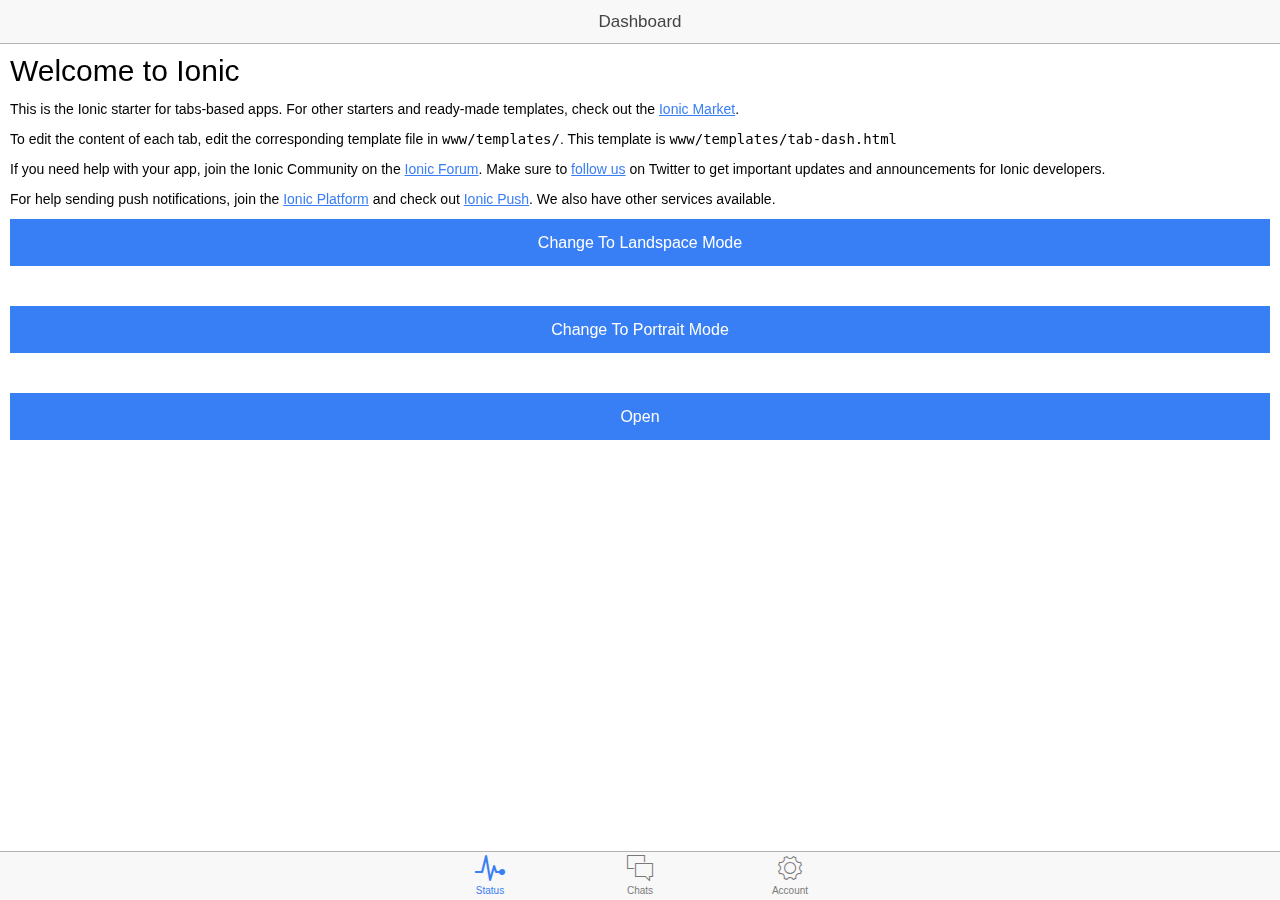
==== www/index.html @ c775328f "boilerplate" ====
<!DOCTYPE html>
<html>
  <head>
    <meta charset="utf-8">
    <meta name="viewport" content="initial-scale=1, maximum-scale=1, user-scalable=no, width=device-width">
    <title></title>

    <link href="lib/ionic/css/ionic.css" rel="stylesheet">
    <link href="css/style.css" rel="stylesheet">

    <!-- IF using Sass (run gulp sass first), then uncomment below and remove the CSS includes above
    <link href="css/ionic.app.css" rel="stylesheet">
    -->

    <!-- ionic/angularjs js -->
    <script src="lib/ionic/js/ionic.bundle.js"></script>

    <script src="lib/hammerjs/hammer.min.js"></script>
    <script src="lib/ddp.js/src/ddp.js"></script>
    <script src="lib/q/q.js"></script>
    <script src="lib/asteroid/dist/asteroid.browser.js"></script>

    <!--socket io client library-->
    <script src="http://localhost:9999/socket.io/socket.io.js"></script>
    <script src="lib/angular-socket-io/socket.js"></script>

    <!-- cordova script (this will be a 404 during development) -->
    <script src="cordova.js"></script>
    <!-- <script src="lib/asteroid/dist/asteroid.cordova.js"></script> -->

    <!-- your app's js -->
    <script src="js/app.js"></script>
    <script src="js/controllers.js"></script>
    <script src="js/services.js"></script>
  </head>
  <body ng-app="starter">
    <!--
      The nav bar that will be updated as we navigate between views.
    -->
    <ion-nav-bar class="bar-stable">
      <ion-nav-back-button>
      </ion-nav-back-button>
    </ion-nav-bar>
    <!--
      The views will be rendered in the <ion-nav-view> directive below
      Templates are in the /templates folder (but you could also
      have templates inline in this html file if you'd like).
    -->
    <ion-nav-view></ion-nav-view>
  </body>
</html>
---- www/lib/ionic/css/ionic.css ----
@charset "UTF-8";
/*!
 * Copyright 2015 Drifty Co.
 * http://drifty.com/
 *
 * Ionic, v1.2.4-nightly-1917
 * A powerful HTML5 mobile app framework.
 * http://ionicframework.com/
 *
 * By @maxlynch, @benjsperry, @adamdbradley <3
 *
 * Licensed under the MIT license. Please see LICENSE for more information.
 *
 */
/*!
  Ionicons, v2.0.1
  Created by Ben Sperry for the Ionic Framework, http://ionicons.com/
  https://twitter.com/benjsperry  https://twitter.com/ionicframework
  MIT License: https://github.com/driftyco/ionicons

  Android-style icons originally built by Google’s
  Material Design Icons: https://github.com/google/material-design-icons
  used under CC BY http://creativecommons.org/licenses/by/4.0/
  Modified icons to fit ionicon’s grid from original.
*/
@font-face {
  font-family: "Ionicons";
  src: url("../fonts/ionicons.eot?v=2.0.1");
  src: url("../fonts/ionicons.eot?v=2.0.1#iefix") format("embedded-opentype"), url("../fonts/ionicons.ttf?v=2.0.1") format("truetype"), url("../fonts/ionicons.woff?v=2.0.1") format("woff"), url("../fonts/ionicons.woff") format("woff"), url("../fonts/ionicons.svg?v=2.0.1#Ionicons") format("svg");
  font-weight: normal;
  font-style: normal; }

.ion, .ionicons,
.ion-alert:before,
.ion-alert-circled:before,
.ion-android-add:before,
.ion-android-add-circle:before,
.ion-android-alarm-clock:before,
.ion-android-alert:before,
.ion-android-apps:before,
.ion-android-archive:before,
.ion-android-arrow-back:before,
.ion-android-arrow-down:before,
.ion-android-arrow-dropdown:before,
.ion-android-arrow-dropdown-circle:before,
.ion-android-arrow-dropleft:before,
.ion-android-arrow-dropleft-circle:before,
.ion-android-arrow-dropright:before,
.ion-android-arrow-dropright-circle:before,
.ion-android-arrow-dropup:before,
.ion-android-arrow-dropup-circle:before,
.ion-android-arrow-forward:before,
.ion-android-arrow-up:before,
.ion-android-attach:before,
.ion-android-bar:before,
.ion-android-bicycle:before,
.ion-android-boat:before,
.ion-android-bookmark:before,
.ion-android-bulb:before,
.ion-android-bus:before,
.ion-android-calendar:before,
.ion-android-call:before,
.ion-android-camera:before,
.ion-android-cancel:before,
.ion-android-car:before,
.ion-android-cart:before,
.ion-android-chat:before,
.ion-android-checkbox:before,
.ion-android-checkbox-blank:before,
.ion-android-checkbox-outline:before,
.ion-android-checkbox-outline-blank:before,
.ion-android-checkmark-circle:before,
.ion-android-clipboard:before,
.ion-android-close:before,
.ion-android-cloud:before,
.ion-android-cloud-circle:before,
.ion-android-cloud-done:before,
.ion-android-cloud-outline:before,
.ion-android-color-palette:before,
.ion-android-compass:before,
.ion-android-contact:before,
.ion-android-contacts:before,
.ion-android-contract:before,
.ion-android-create:before,
.ion-android-delete:before,
.ion-android-desktop:before,
.ion-android-document:before,
.ion-android-done:before,
.ion-android-done-all:before,
.ion-android-download:before,
.ion-android-drafts:before,
.ion-android-exit:before,
.ion-android-expand:before,
.ion-android-favorite:before,
.ion-android-favorite-outline:before,
.ion-android-film:before,
.ion-android-folder:before,
.ion-android-folder-open:before,
.ion-android-funnel:before,
.ion-android-globe:before,
.ion-android-hand:before,
.ion-android-hangout:before,
.ion-android-happy:before,
.ion-android-home:before,
.ion-android-image:before,
.ion-android-laptop:before,
.ion-android-list:before,
.ion-android-locate:before,
.ion-android-lock:before,
.ion-android-mail:before,
.ion-android-map:before,
.ion-android-menu:before,
.ion-android-microphone:before,
.ion-android-microphone-off:before,
.ion-android-more-horizontal:before,
.ion-android-more-vertical:before,
.ion-android-navigate:before,
.ion-android-notifications:before,
.ion-android-notifications-none:before,
.ion-android-notifications-off:before,
.ion-android-open:before,
.ion-android-options:before,
.ion-android-people:before,
.ion-android-person:before,
.ion-android-person-add:before,
.ion-android-phone-landscape:before,
.ion-android-phone-portrait:before,
.ion-android-pin:before,
.ion-android-plane:before,
.ion-android-playstore:before,
.ion-android-print:before,
.ion-android-radio-button-off:before,
.ion-android-radio-button-on:before,
.ion-android-refresh:before,
.ion-android-remove:before,
.ion-android-remove-circle:before,
.ion-android-restaurant:before,
.ion-android-sad:before,
.ion-android-search:before,
.ion-android-send:before,
.ion-android-settings:before,
.ion-android-share:before,
.ion-android-share-alt:before,
.ion-android-star:before,
.ion-android-star-half:before,
.ion-android-star-outline:before,
.ion-android-stopwatch:before,
.ion-android-subway:before,
.ion-android-sunny:before,
.ion-android-sync:before,
.ion-android-textsms:before,
.ion-android-time:before,
.ion-android-train:before,
.ion-android-unlock:before,
.ion-android-upload:before,
.ion-android-volume-down:before,
.ion-android-volume-mute:before,
.ion-android-volume-off:before,
.ion-android-volume-up:before,
.ion-android-walk:before,
.ion-android-warning:before,
.ion-android-watch:before,
.ion-android-wifi:before,
.ion-aperture:before,
.ion-archive:before,
.ion-arrow-down-a:before,
.ion-arrow-down-b:before,
.ion-arrow-down-c:before,
.ion-arrow-expand:before,
.ion-arrow-graph-down-left:before,
.ion-arrow-graph-down-right:before,
.ion-arrow-graph-up-left:before,
.ion-arrow-graph-up-right:before,
.ion-arrow-left-a:before,
.ion-arrow-left-b:before,
.ion-arrow-left-c:before,
.ion-arrow-move:before,
.ion-arrow-resize:before,
.ion-arrow-return-left:before,
.ion-arrow-return-right:before,
.ion-arrow-right-a:before,
.ion-arrow-right-b:before,
.ion-arrow-right-c:before,
.ion-arrow-shrink:before,
.ion-arrow-swap:before,
.ion-arrow-up-a:before,
.ion-arrow-up-b:before,
.ion-arrow-up-c:before,
.ion-asterisk:before,
.ion-at:before,
.ion-backspace:before,
.ion-backspace-outline:before,
.ion-bag:before,
.ion-battery-charging:before,
.ion-battery-empty:before,
.ion-battery-full:before,
.ion-battery-half:before,
.ion-battery-low:before,
.ion-beaker:before,
.ion-beer:before,
.ion-bluetooth:before,
.ion-bonfire:before,
.ion-bookmark:before,
.ion-bowtie:before,
.ion-briefcase:before,
.ion-bug:before,
.ion-calculator:before,
.ion-calendar:before,
.ion-camera:before,
.ion-card:before,
.ion-cash:before,
.ion-chatbox:before,
.ion-chatbox-working:before,
.ion-chatboxes:before,
.ion-chatbubble:before,
.ion-chatbubble-working:before,
.ion-chatbubbles:before,
.ion-checkmark:before,
.ion-checkmark-circled:before,
.ion-checkmark-round:before,
.ion-chevron-down:before,
.ion-chevron-left:before,
.ion-chevron-right:before,
.ion-chevron-up:before,
.ion-clipboard:before,
.ion-clock:before,
.ion-close:before,
.ion-close-circled:before,
.ion-close-round:before,
.ion-closed-captioning:before,
.ion-cloud:before,
.ion-code:before,
.ion-code-download:before,
.ion-code-working:before,
.ion-coffee:before,
.ion-compass:before,
.ion-compose:before,
.ion-connection-bars:before,
.ion-contrast:before,
.ion-crop:before,
.ion-cube:before,
.ion-disc:before,
.ion-document:before,
.ion-document-text:before,
.ion-drag:before,
.ion-earth:before,
.ion-easel:before,
.ion-edit:before,
.ion-egg:before,
.ion-eject:before,
.ion-email:before,
.ion-email-unread:before,
.ion-erlenmeyer-flask:before,
.ion-erlenmeyer-flask-bubbles:before,
.ion-eye:before,
.ion-eye-disabled:before,
.ion-female:before,
.ion-filing:before,
.ion-film-marker:before,
.ion-fireball:before,
.ion-flag:before,
.ion-flame:before,
.ion-flash:before,
.ion-flash-off:before,
.ion-folder:before,
.ion-fork:before,
.ion-fork-repo:before,
.ion-forward:before,
.ion-funnel:before,
.ion-gear-a:before,
.ion-gear-b:before,
.ion-grid:before,
.ion-hammer:before,
.ion-happy:before,
.ion-happy-outline:before,
.ion-headphone:before,
.ion-heart:before,
.ion-heart-broken:before,
.ion-help:before,
.ion-help-buoy:before,
.ion-help-circled:before,
.ion-home:before,
.ion-icecream:before,
.ion-image:before,
.ion-images:before,
.ion-information:before,
.ion-information-circled:before,
.ion-ionic:before,
.ion-ios-alarm:before,
.ion-ios-alarm-outline:before,
.ion-ios-albums:before,
.ion-ios-albums-outline:before,
.ion-ios-americanfootball:before,
.ion-ios-americanfootball-outline:before,
.ion-ios-analytics:before,
.ion-ios-analytics-outline:before,
.ion-ios-arrow-back:before,
.ion-ios-arrow-down:before,
.ion-ios-arrow-forward:before,
.ion-ios-arrow-left:before,
.ion-ios-arrow-right:before,
.ion-ios-arrow-thin-down:before,
.ion-ios-arrow-thin-left:before,
.ion-ios-arrow-thin-right:before,
.ion-ios-arrow-thin-up:before,
.ion-ios-arrow-up:before,
.ion-ios-at:before,
.ion-ios-at-outline:before,
.ion-ios-barcode:before,
.ion-ios-barcode-outline:before,
.ion-ios-baseball:before,
.ion-ios-baseball-outline:before,
.ion-ios-basketball:before,
.ion-ios-basketball-outline:before,
.ion-ios-bell:before,
.ion-ios-bell-outline:before,
.ion-ios-body:before,
.ion-ios-body-outline:before,
.ion-ios-bolt:before,
.ion-ios-bolt-outline:before,
.ion-ios-book:before,
.ion-ios-book-outline:before,
.ion-ios-bookmarks:before,
.ion-ios-bookmarks-outline:before,
.ion-ios-box:before,
.ion-ios-box-outline:before,
.ion-ios-briefcase:before,
.ion-ios-briefcase-outline:before,
.ion-ios-browsers:before,
.ion-ios-browsers-outline:before,
.ion-ios-calculator:before,
.ion-ios-calculator-outline:before,
.ion-ios-calendar:before,
.ion-ios-calendar-outline:before,
.ion-ios-camera:before,
.ion-ios-camera-outline:before,
.ion-ios-cart:before,
.ion-ios-cart-outline:before,
.ion-ios-chatboxes:before,
.ion-ios-chatboxes-outline:before,
.ion-ios-chatbubble:before,
.ion-ios-chatbubble-outline:before,
.ion-ios-checkmark:before,
.ion-ios-checkmark-empty:before,
.ion-ios-checkmark-outline:before,
.ion-ios-circle-filled:before,
.ion-ios-circle-outline:before,
.ion-ios-clock:before,
.ion-ios-clock-outline:before,
.ion-ios-close:before,
.ion-ios-close-empty:before,
.ion-ios-close-outline:before,
.ion-ios-cloud:before,
.ion-ios-cloud-download:before,
.ion-ios-cloud-download-outline:before,
.ion-ios-cloud-outline:before,
.ion-ios-cloud-upload:before,
.ion-ios-cloud-upload-outline:before,
.ion-ios-cloudy:before,
.ion-ios-cloudy-night:before,
.ion-ios-cloudy-night-outline:before,
.ion-ios-cloudy-outline:before,
.ion-ios-cog:before,
.ion-ios-cog-outline:before,
.ion-ios-color-filter:before,
.ion-ios-color-filter-outline:before,
.ion-ios-color-wand:before,
.ion-ios-color-wand-outline:before,
.ion-ios-compose:before,
.ion-ios-compose-outline:before,
.ion-ios-contact:before,
.ion-ios-contact-outline:before,
.ion-ios-copy:before,
.ion-ios-copy-outline:before,
.ion-ios-crop:before,
.ion-ios-crop-strong:before,
.ion-ios-download:before,
.ion-ios-download-outline:before,
.ion-ios-drag:before,
.ion-ios-email:before,
.ion-ios-email-outline:before,
.ion-ios-eye:before,
.ion-ios-eye-outline:before,
.ion-ios-fastforward:before,
.ion-ios-fastforward-outline:before,
.ion-ios-filing:before,
.ion-ios-filing-outline:before,
.ion-ios-film:before,
.ion-ios-film-outline:before,
.ion-ios-flag:before,
.ion-ios-flag-outline:before,
.ion-ios-flame:before,
.ion-ios-flame-outline:before,
.ion-ios-flask:before,
.ion-ios-flask-outline:before,
.ion-ios-flower:before,
.ion-ios-flower-outline:before,
.ion-ios-folder:before,
.ion-ios-folder-outline:before,
.ion-ios-football:before,
.ion-ios-football-outline:before,
.ion-ios-game-controller-a:before,
.ion-ios-game-controller-a-outline:before,
.ion-ios-game-controller-b:before,
.ion-ios-game-controller-b-outline:before,
.ion-ios-gear:before,
.ion-ios-gear-outline:before,
.ion-ios-glasses:before,
.ion-ios-glasses-outline:before,
.ion-ios-grid-view:before,
.ion-ios-grid-view-outline:before,
.ion-ios-heart:before,
.ion-ios-heart-outline:before,
.ion-ios-help:before,
.ion-ios-help-empty:before,
.ion-ios-help-outline:before,
.ion-ios-home:before,
.ion-ios-home-outline:before,
.ion-ios-infinite:before,
.ion-ios-infinite-outline:before,
.ion-ios-information:before,
.ion-ios-information-empty:before,
.ion-ios-information-outline:before,
.ion-ios-ionic-outline:before,
.ion-ios-keypad:before,
.ion-ios-keypad-outline:before,
.ion-ios-lightbulb:before,
.ion-ios-lightbulb-outline:before,
.ion-ios-list:before,
.ion-ios-list-outline:before,
.ion-ios-location:before,
.ion-ios-location-outline:before,
.ion-ios-locked:before,
.ion-ios-locked-outline:before,
.ion-ios-loop:before,
.ion-ios-loop-strong:before,
.ion-ios-medical:before,
.ion-ios-medical-outline:before,
.ion-ios-medkit:before,
.ion-ios-medkit-outline:before,
.ion-ios-mic:before,
.ion-ios-mic-off:before,
.ion-ios-mic-outline:before,
.ion-ios-minus:before,
.ion-ios-minus-empty:before,
.ion-ios-minus-outline:before,
.ion-ios-monitor:before,
.ion-ios-monitor-outline:before,
.ion-ios-moon:before,
.ion-ios-moon-outline:before,
.ion-ios-more:before,
.ion-ios-more-outline:before,
.ion-ios-musical-note:before,
.ion-ios-musical-notes:before,
.ion-ios-navigate:before,
.ion-ios-navigate-outline:before,
.ion-ios-nutrition:before,
.ion-ios-nutrition-outline:before,
.ion-ios-paper:before,
.ion-ios-paper-outline:before,
.ion-ios-paperplane:before,
.ion-ios-paperplane-outline:before,
.ion-ios-partlysunny:before,
.ion-ios-partlysunny-outline:before,
.ion-ios-pause:before,
.ion-ios-pause-outline:before,
.ion-ios-paw:before,
.ion-ios-paw-outline:before,
.ion-ios-people:before,
.ion-ios-people-outline:before,
.ion-ios-person:before,
.ion-ios-person-outline:before,
.ion-ios-personadd:before,
.ion-ios-personadd-outline:before,
.ion-ios-photos:before,
.ion-ios-photos-outline:before,
.ion-ios-pie:before,
.ion-ios-pie-outline:before,
.ion-ios-pint:before,
.ion-ios-pint-outline:before,
.ion-ios-play:before,
.ion-ios-play-outline:before,
.ion-ios-plus:before,
.ion-ios-plus-empty:before,
.ion-ios-plus-outline:before,
.ion-ios-pricetag:before,
.ion-ios-pricetag-outline:before,
.ion-ios-pricetags:before,
.ion-ios-pricetags-outline:before,
.ion-ios-printer:before,
.ion-ios-printer-outline:before,
.ion-ios-pulse:before,
.ion-ios-pulse-strong:before,
.ion-ios-rainy:before,
.ion-ios-rainy-outline:before,
.ion-ios-recording:before,
.ion-ios-recording-outline:before,
.ion-ios-redo:before,
.ion-ios-redo-outline:before,
.ion-ios-refresh:before,
.ion-ios-refresh-empty:before,
.ion-ios-refresh-outline:before,
.ion-ios-reload:before,
.ion-ios-reverse-camera:before,
.ion-ios-reverse-camera-outline:before,
.ion-ios-rewind:before,
.ion-ios-rewind-outline:before,
.ion-ios-rose:before,
.ion-ios-rose-outline:before,
.ion-ios-search:before,
.ion-ios-search-strong:before,
.ion-ios-settings:before,
.ion-ios-settings-strong:before,
.ion-ios-shuffle:before,
.ion-ios-shuffle-strong:before,
.ion-ios-skipbackward:before,
.ion-ios-skipbackward-outline:before,
.ion-ios-skipforward:before,
.ion-ios-skipforward-outline:before,
.ion-ios-snowy:before,
.ion-ios-speedometer:before,
.ion-ios-speedometer-outline:before,
.ion-ios-star:before,
.ion-ios-star-half:before,
.ion-ios-star-outline:before,
.ion-ios-stopwatch:before,
.ion-ios-stopwatch-outline:before,
.ion-ios-sunny:before,
.ion-ios-sunny-outline:before,
.ion-ios-telephone:before,
.ion-ios-telephone-outline:before,
.ion-ios-tennisball:before,
.ion-ios-tennisball-outline:before,
.ion-ios-thunderstorm:before,
.ion-ios-thunderstorm-outline:before,
.ion-ios-time:before,
.ion-ios-time-outline:before,
.ion-ios-timer:before,
.ion-ios-timer-outline:before,
.ion-ios-toggle:before,
.ion-ios-toggle-outline:before,
.ion-ios-trash:before,
.ion-ios-trash-outline:before,
.ion-ios-undo:before,
.ion-ios-undo-outline:before,
.ion-ios-unlocked:before,
.ion-ios-unlocked-outline:before,
.ion-ios-upload:before,
.ion-ios-upload-outline:before,
.ion-ios-videocam:before,
.ion-ios-videocam-outline:before,
.ion-ios-volume-high:before,
.ion-ios-volume-low:before,
.ion-ios-wineglass:before,
.ion-ios-wineglass-outline:before,
.ion-ios-world:before,
.ion-ios-world-outline:before,
.ion-ipad:before,
.ion-iphone:before,
.ion-ipod:before,
.ion-jet:before,
.ion-key:before,
.ion-knife:before,
.ion-laptop:before,
.ion-leaf:before,
.ion-levels:before,
.ion-lightbulb:before,
.ion-link:before,
.ion-load-a:before,
.ion-load-b:before,
.ion-load-c:before,
.ion-load-d:before,
.ion-location:before,
.ion-lock-combination:before,
.ion-locked:before,
.ion-log-in:before,
.ion-log-out:before,
.ion-loop:before,
.ion-magnet:before,
.ion-male:before,
.ion-man:before,
.ion-map:before,
.ion-medkit:before,
.ion-merge:before,
.ion-mic-a:before,
.ion-mic-b:before,
.ion-mic-c:before,
.ion-minus:before,
.ion-minus-circled:before,
.ion-minus-round:before,
.ion-model-s:before,
.ion-monitor:before,
.ion-more:before,
.ion-mouse:before,
.ion-music-note:before,
.ion-navicon:before,
.ion-navicon-round:before,
.ion-navigate:before,
.ion-network:before,
.ion-no-smoking:before,
.ion-nuclear:before,
.ion-outlet:before,
.ion-paintbrush:before,
.ion-paintbucket:before,
.ion-paper-airplane:before,
.ion-paperclip:before,
.ion-pause:before,
.ion-person:before,
.ion-person-add:before,
.ion-person-stalker:before,
.ion-pie-graph:before,
.ion-pin:before,
.ion-pinpoint:before,
.ion-pizza:before,
.ion-plane:before,
.ion-planet:before,
.ion-play:before,
.ion-playstation:before,
.ion-plus:before,
.ion-plus-circled:before,
.ion-plus-round:before,
.ion-podium:before,
.ion-pound:before,
.ion-power:before,
.ion-pricetag:before,
.ion-pricetags:before,
.ion-printer:before,
.ion-pull-request:before,
.ion-qr-scanner:before,
.ion-quote:before,
.ion-radio-waves:before,
.ion-record:before,
.ion-refresh:before,
.ion-reply:before,
.ion-reply-all:before,
.ion-ribbon-a:before,
.ion-ribbon-b:before,
.ion-sad:before,
.ion-sad-outline:before,
.ion-scissors:before,
.ion-search:before,
.ion-settings:before,
.ion-share:before,
.ion-shuffle:before,
.ion-skip-backward:before,
.ion-skip-forward:before,
.ion-social-android:before,
.ion-social-android-outline:before,
.ion-social-angular:before,
.ion-social-angular-outline:before,
.ion-social-apple:before,
.ion-social-apple-outline:before,
.ion-social-bitcoin:before,
.ion-social-bitcoin-outline:before,
.ion-social-buffer:before,
.ion-social-buffer-outline:before,
.ion-social-chrome:before,
.ion-social-chrome-outline:before,
.ion-social-codepen:before,
.ion-social-codepen-outline:before,
.ion-social-css3:before,
.ion-social-css3-outline:before,
.ion-social-designernews:before,
.ion-social-designernews-outline:before,
.ion-social-dribbble:before,
.ion-social-dribbble-outline:before,
.ion-social-dropbox:before,
.ion-social-dropbox-outline:before,
.ion-social-euro:before,
.ion-social-euro-outline:before,
.ion-social-facebook:before,
.ion-social-facebook-outline:before,
.ion-social-foursquare:before,
.ion-social-foursquare-outline:before,
.ion-social-freebsd-devil:before,
.ion-social-github:before,
.ion-social-github-outline:before,
.ion-social-google:before,
.ion-social-google-outline:before,
.ion-social-googleplus:before,
.ion-social-googleplus-outline:before,
.ion-social-hackernews:before,
.ion-social-hackernews-outline:before,
.ion-social-html5:before,
.ion-social-html5-outline:before,
.ion-social-instagram:before,
.ion-social-instagram-outline:before,
.ion-social-javascript:before,
.ion-social-javascript-outline:before,
.ion-social-linkedin:before,
.ion-social-linkedin-outline:before,
.ion-social-markdown:before,
.ion-social-nodejs:before,
.ion-social-octocat:before,
.ion-social-pinterest:before,
.ion-social-pinterest-outline:before,
.ion-social-python:before,
.ion-social-reddit:before,
.ion-social-reddit-outline:before,
.ion-social-rss:before,
.ion-social-rss-outline:before,
.ion-social-sass:before,
.ion-social-skype:before,
.ion-social-skype-outline:before,
.ion-social-snapchat:before,
.ion-social-snapchat-outline:before,
.ion-social-tumblr:before,
.ion-social-tumblr-outline:before,
.ion-social-tux:before,
.ion-social-twitch:before,
.ion-social-twitch-outline:before,
.ion-social-twitter:before,
.ion-social-twitter-outline:before,
.ion-social-usd:before,
.ion-social-usd-outline:before,
.ion-social-vimeo:before,
.ion-social-vimeo-outline:before,
.ion-social-whatsapp:before,
.ion-social-whatsapp-outline:before,
.ion-social-windows:before,
.ion-social-windows-outline:before,
.ion-social-wordpress:before,
.ion-social-wordpress-outline:before,
.ion-social-yahoo:before,
.ion-social-yahoo-outline:before,
.ion-social-yen:before,
.ion-social-yen-outline:before,
.ion-social-youtube:before,
.ion-social-youtube-outline:before,
.ion-soup-can:before,
.ion-soup-can-outline:before,
.ion-speakerphone:before,
.ion-speedometer:before,
.ion-spoon:before,
.ion-star:before,
.ion-stats-bars:before,
.ion-steam:before,
.ion-stop:before,
.ion-thermometer:before,
.ion-thumbsdown:before,
.ion-thumbsup:before,
.ion-toggle:before,
.ion-toggle-filled:before,
.ion-transgender:before,
.ion-trash-a:before,
.ion-trash-b:before,
.ion-trophy:before,
.ion-tshirt:before,
.ion-tshirt-outline:before,
.ion-umbrella:before,
.ion-university:before,
.ion-unlocked:before,
.ion-upload:before,
.ion-usb:before,
.ion-videocamera:before,
.ion-volume-high:before,
.ion-volume-low:before,
.ion-volume-medium:before,
.ion-volume-mute:before,
.ion-wand:before,
.ion-waterdrop:before,
.ion-wifi:before,
.ion-wineglass:before,
.ion-woman:before,
.ion-wrench:before,
.ion-xbox:before {
  display: inline-block;
  font-family: "Ionicons";
  speak: none;
  font-style: normal;
  font-weight: normal;
  font-variant: normal;
  text-transform: none;
  text-rendering: auto;
  line-height: 1;
  -webkit-font-smoothing: antialiased;
  -moz-osx-font-smoothing: grayscale; }

.ion-alert:before {
  content: ""; }

.ion-alert-circled:before {
  content: ""; }

.ion-android-add:before {
  content: ""; }

.ion-android-add-circle:before {
  content: ""; }

.ion-android-alarm-clock:before {
  content: ""; }

.ion-android-alert:before {
  content: ""; }

.ion-android-apps:before {
  content: ""; }

.ion-android-archive:before {
  content: ""; }

.ion-android-arrow-back:before {
  content: ""; }

.ion-android-arrow-down:before {
  content: ""; }

.ion-android-arrow-dropdown:before {
  content: ""; }

.ion-android-arrow-dropdown-circle:before {
  content: ""; }

.ion-android-arrow-dropleft:before {
  content: ""; }

.ion-android-arrow-dropleft-circle:before {
  content: ""; }

.ion-android-arrow-dropright:before {
  content: ""; }

.ion-android-arrow-dropright-circle:before {
  content: ""; }

.ion-android-arrow-dropup:before {
  content: ""; }

.ion-android-arrow-dropup-circle:before {
  content: ""; }

.ion-android-arrow-forward:before {
  content: ""; }

.ion-android-arrow-up:before {
  content: ""; }

.ion-android-attach:before {
  content: ""; }

.ion-android-bar:before {
  content: ""; }

.ion-android-bicycle:before {
  content: ""; }

.ion-android-boat:before {
  content: ""; }

.ion-android-bookmark:before {
  content: ""; }

.ion-android-bulb:before {
  content: ""; }

.ion-android-bus:before {
  content: ""; }

.ion-android-calendar:before {
  content: ""; }

.ion-android-call:before {
  content: ""; }

.ion-android-camera:before {
  content: ""; }

.ion-android-cancel:before {
  content: ""; }

.ion-android-car:before {
  content: ""; }

.ion-android-cart:before {
  content: ""; }

.ion-android-chat:before {
  content: ""; }

.ion-android-checkbox:before {
  content: ""; }

.ion-android-checkbox-blank:before {
  content: ""; }

.ion-android-checkbox-outline:before {
  content: ""; }

.ion-android-checkbox-outline-blank:before {
  content: ""; }

.ion-android-checkmark-circle:before {
  content: ""; }

.ion-android-clipboard:before {
  content: ""; }

.ion-android-close:before {
  content: ""; }

.ion-android-cloud:before {
  content: ""; }

.ion-android-cloud-circle:before {
  content: ""; }

.ion-android-cloud-done:before {
  content: ""; }

.ion-android-cloud-outline:before {
  content: ""; }

.ion-android-color-palette:before {
  content: ""; }

.ion-android-compass:before {
  content: ""; }

.ion-android-contact:before {
  content: ""; }

.ion-android-contacts:before {
  content: ""; }

.ion-android-contract:before {
  content: ""; }

.ion-android-create:before {
  content: ""; }

.ion-android-delete:before {
  content: ""; }

.ion-android-desktop:before {
  content: ""; }

.ion-android-document:before {
  content: ""; }

.ion-android-done:before {
  content: ""; }

.ion-android-done-all:before {
  content: ""; }

.ion-android-download:before {
  content: ""; }

.ion-android-drafts:before {
  content: ""; }

.ion-android-exit:before {
  content: ""; }

.ion-android-expand:before {
  content: ""; }

.ion-android-favorite:before {
  content: ""; }

.ion-android-favorite-outline:before {
  content: ""; }

.ion-android-film:before {
  content: ""; }

.ion-android-folder:before {
  content: ""; }

.ion-android-folder-open:before {
  content: ""; }

.ion-android-funnel:before {
  content: ""; }

.ion-android-globe:before {
  content: ""; }

.ion-android-hand:before {
  content: ""; }

.ion-android-hangout:before {
  content: ""; }

.ion-android-happy:before {
  content: ""; }

.ion-android-home:before {
  content: ""; }

.ion-android-image:before {
  content: ""; }

.ion-android-laptop:before {
  content: ""; }

.ion-android-list:before {
  content: ""; }

.ion-android-locate:before {
  content: ""; }

.ion-android-lock:before {
  content: ""; }

.ion-android-mail:before {
  content: ""; }

.ion-android-map:before {
  content: ""; }

.ion-android-menu:before {
  content: ""; }

.ion-android-microphone:before {
  content: ""; }

.ion-android-microphone-off:before {
  content: ""; }

.ion-android-more-horizontal:before {
  content: ""; }

.ion-android-more-vertical:before {
  content: ""; }

.ion-android-navigate:before {
  content: ""; }

.ion-android-notifications:before {
  content: ""; }

.ion-android-notifications-none:before {
  content: ""; }

.ion-android-notifications-off:before {
  content: ""; }

.ion-android-open:before {
  content: ""; }

.ion-android-options:before {
  content: ""; }

.ion-android-people:before {
  content: ""; }

.ion-android-person:before {
  content: ""; }

.ion-android-person-add:before {
  content: ""; }

.ion-android-phone-landscape:before {
  content: ""; }

.ion-android-phone-portrait:before {
  content: ""; }

.ion-android-pin:before {
  content: ""; }

.ion-android-plane:before {
  content: ""; }

.ion-android-playstore:before {
  content: ""; }

.ion-android-print:before {
  content: ""; }

.ion-android-radio-button-off:before {
  content: ""; }

.ion-android-radio-button-on:before {
  content: ""; }

.ion-android-refresh:before {
  content: ""; }

.ion-android-remove:before {
  content: ""; }

.ion-android-remove-circle:before {
  content: ""; }

.ion-android-restaurant:before {
  content: ""; }

.ion-android-sad:before {
  content: ""; }

.ion-android-search:before {
  content: ""; }

.ion-android-send:before {
  content: ""; }

.ion-android-settings:before {
  content: ""; }

.ion-android-share:before {
  content: ""; }

.ion-android-share-alt:before {
  content: ""; }

.ion-android-star:before {
  content: ""; }

.ion-android-star-half:before {
  content: ""; }

.ion-android-star-outline:before {
  content: ""; }

.ion-android-stopwatch:before {
  content: ""; }

.ion-android-subway:before {
  content: ""; }

.ion-android-sunny:before {
  content: ""; }

.ion-android-sync:before {
  content: ""; }

.ion-android-textsms:before {
  content: ""; }

.ion-android-time:before {
  content: ""; }

.ion-android-train:before {
  content: ""; }

.ion-android-unlock:before {
  content: ""; }

.ion-android-upload:before {
  content: ""; }

.ion-android-volume-down:before {
  content: ""; }

.ion-android-volume-mute:before {
  content: ""; }

.ion-android-volume-off:before {
  content: ""; }

.ion-android-volume-up:before {
  content: ""; }

.ion-android-walk:before {
  content: ""; }

.ion-android-warning:before {
  content: ""; }

.ion-android-watch:before {
  content: ""; }

.ion-android-wifi:before {
  content: ""; }

.ion-aperture:before {
  content: ""; }

.ion-archive:before {
  content: ""; }

.ion-arrow-down-a:before {
  content: ""; }

.ion-arrow-down-b:before {
  content: ""; }

.ion-arrow-down-c:before {
  content: ""; }

.ion-arrow-expand:before {
  content: ""; }

.ion-arrow-graph-down-left:before {
  content: ""; }

.ion-arrow-graph-down-right:before {
  content: ""; }

.ion-arrow-graph-up-left:before {
  content: ""; }

.ion-arrow-graph-up-right:before {
  content: ""; }

.ion-arrow-left-a:before {
  content: ""; }

.ion-arrow-left-b:before {
  content: ""; }

.ion-arrow-left-c:before {
  content: ""; }

.ion-arrow-move:before {
  content: ""; }

.ion-arrow-resize:before {
  content: ""; }

.ion-arrow-return-left:before {
  content: ""; }

.ion-arrow-return-right:before {
  content: ""; }

.ion-arrow-right-a:before {
  content: ""; }

.ion-arrow-right-b:before {
  content: ""; }

.ion-arrow-right-c:before {
  content: ""; }

.ion-arrow-shrink:before {
  content: ""; }

.ion-arrow-swap:before {
  content: ""; }

.ion-arrow-up-a:before {
  content: ""; }

.ion-arrow-up-b:before {
  content: ""; }

.ion-arrow-up-c:before {
  content: ""; }

.ion-asterisk:before {
  content: ""; }

.ion-at:before {
  content: ""; }

.ion-backspace:before {
  content: ""; }

.ion-backspace-outline:before {
  content: ""; }

.ion-bag:before {
  content: ""; }

.ion-battery-charging:before {
  content: ""; }

.ion-battery-empty:before {
  content: ""; }

.ion-battery-full:before {
  content: ""; }

.ion-battery-half:before {
  content: ""; }

.ion-battery-low:before {
  content: ""; }

.ion-beaker:before {
  content: ""; }

.ion-beer:before {
  content: ""; }

.ion-bluetooth:before {
  content: ""; }

.ion-bonfire:before {
  content: ""; }

.ion-bookmark:before {
  content: ""; }

.ion-bowtie:before {
  content: ""; }

.ion-briefcase:before {
  content: ""; }

.ion-bug:before {
  content: ""; }

.ion-calculator:before {
  content: ""; }

.ion-calendar:before {
  content: ""; }

.ion-camera:before {
  content: ""; }

.ion-card:before {
  content: ""; }

.ion-cash:before {
  content: ""; }

.ion-chatbox:before {
  content: ""; }

.ion-chatbox-working:before {
  content: ""; }

.ion-chatboxes:before {
  content: ""; }

.ion-chatbubble:before {
  content: ""; }

.ion-chatbubble-working:before {
  content: ""; }

.ion-chatbubbles:before {
  content: ""; }

.ion-checkmark:before {
  content: ""; }

.ion-checkmark-circled:before {
  content: ""; }

.ion-checkmark-round:before {
  content: ""; }

.ion-chevron-down:before {
  content: ""; }

.ion-chevron-left:before {
  content: ""; }

.ion-chevron-right:before {
  content: ""; }

.ion-chevron-up:before {
  content: ""; }

.ion-clipboard:before {
  content: ""; }

.ion-clock:before {
  content: ""; }

.ion-close:before {
  content: ""; }

.ion-close-circled:before {
  content: ""; }

.ion-close-round:before {
  content: ""; }

.ion-closed-captioning:before {
  content: ""; }

.ion-cloud:before {
  content: ""; }

.ion-code:before {
  content: ""; }

.ion-code-download:before {
  content: ""; }

.ion-code-working:before {
  content: ""; }

.ion-coffee:before {
  content: ""; }

.ion-compass:before {
  content: ""; }

.ion-compose:before {
  content: ""; }

.ion-connection-bars:before {
  content: ""; }

.ion-contrast:before {
  content: ""; }

.ion-crop:before {
  content: ""; }

.ion-cube:before {
  content: ""; }

.ion-disc:before {
  content: ""; }

.ion-document:before {
  content: ""; }

.ion-document-text:before {
  content: ""; }

.ion-drag:before {
  content: ""; }

.ion-earth:before {
  content: ""; }

.ion-easel:before {
  content: ""; }

.ion-edit:before {
  content: ""; }

.ion-egg:before {
  content: ""; }

.ion-eject:before {
  content: ""; }

.ion-email:before {
  content: ""; }

.ion-email-unread:before {
  content: ""; }

.ion-erlenmeyer-flask:before {
  content: ""; }

.ion-erlenmeyer-flask-bubbles:before {
  content: ""; }

.ion-eye:before {
  content: ""; }

.ion-eye-disabled:before {
  content: ""; }

.ion-female:before {
  content: ""; }

.ion-filing:before {
  content: ""; }

.ion-film-marker:before {
  content: ""; }

.ion-fireball:before {
  content: ""; }

.ion-flag:before {
  content: ""; }

.ion-flame:before {
  content: ""; }

.ion-flash:before {
  content: ""; }

.ion-flash-off:before {
  content: ""; }

.ion-folder:before {
  content: ""; }

.ion-fork:before {
  content: ""; }

.ion-fork-repo:before {
  content: ""; }

.ion-forward:before {
  content: ""; }

.ion-funnel:before {
  content: ""; }

.ion-gear-a:before {
  content: ""; }

.ion-gear-b:before {
  content: ""; }

.ion-grid:before {
  content: ""; }

.ion-hammer:before {
  content: ""; }

.ion-happy:before {
  content: ""; }

.ion-happy-outline:before {
  content: ""; }

.ion-headphone:before {
  content: ""; }

.ion-heart:before {
  content: ""; }

.ion-heart-broken:before {
  content: ""; }

.ion-help:before {
  content: ""; }

.ion-help-buoy:before {
  content: ""; }

.ion-help-circled:before {
  content: ""; }

.ion-home:before {
  content: ""; }

.ion-icecream:before {
  content: ""; }

.ion-image:before {
  content: ""; }

.ion-images:before {
  content: ""; }

.ion-information:before {
  content: ""; }

.ion-information-circled:before {
  content: ""; }

.ion-ionic:before {
  content: ""; }

.ion-ios-alarm:before {
  content: ""; }

.ion-ios-alarm-outline:before {
  content: ""; }

.ion-ios-albums:before {
  content: ""; }

.ion-ios-albums-outline:before {
  content: ""; }

.ion-ios-americanfootball:before {
  content: ""; }

.ion-ios-americanfootball-outline:before {
  content: ""; }

.ion-ios-analytics:before {
  content: ""; }

.ion-ios-analytics-outline:before {
  content: ""; }

.ion-ios-arrow-back:before {
  content: ""; }

.ion-ios-arrow-down:before {
  content: ""; }

.ion-ios-arrow-forward:before {
  content: ""; }

.ion-ios-arrow-left:before {
  content: ""; }

.ion-ios-arrow-right:before {
  content: ""; }

.ion-ios-arrow-thin-down:before {
  content: ""; }

.ion-ios-arrow-thin-left:before {
  content: ""; }

.ion-ios-arrow-thin-right:before {
  content: ""; }

.ion-ios-arrow-thin-up:before {
  content: ""; }

.ion-ios-arrow-up:before {
  content: ""; }

.ion-ios-at:before {
  content: ""; }

.ion-ios-at-outline:before {
  content: ""; }

.ion-ios-barcode:before {
  content: ""; }

.ion-ios-barcode-outline:before {
  content: ""; }

.ion-ios-baseball:before {
  content: ""; }

.ion-ios-baseball-outline:before {
  content: ""; }

.ion-ios-basketball:before {
  content: ""; }

.ion-ios-basketball-outline:before {
  content: ""; }

.ion-ios-bell:before {
  content: ""; }

.ion-ios-bell-outline:before {
  content: ""; }

.ion-ios-body:before {
  content: ""; }

.ion-ios-body-outline:before {
  content: ""; }

.ion-ios-bolt:before {
  content: ""; }

.ion-ios-bolt-outline:before {
  content: ""; }

.ion-ios-book:before {
  content: ""; }

.ion-ios-book-outline:before {
  content: ""; }

.ion-ios-bookmarks:before {
  content: ""; }

.ion-ios-bookmarks-outline:before {
  content: ""; }

.ion-ios-box:before {
  content: ""; }

.ion-ios-box-outline:before {
  content: ""; }

.ion-ios-briefcase:before {
  content: ""; }

.ion-ios-briefcase-outline:before {
  content: ""; }

.ion-ios-browsers:before {
  content: ""; }

.ion-ios-browsers-outline:before {
  content: ""; }

.ion-ios-calculator:before {
  content: ""; }

.ion-ios-calculator-outline:before {
  content: ""; }

.ion-ios-calendar:before {
  content: ""; }

.ion-ios-calendar-outline:before {
  content: ""; }

.ion-ios-camera:before {
  content: ""; }

.ion-ios-camera-outline:before {
  content: ""; }

.ion-ios-cart:before {
  content: ""; }

.ion-ios-cart-outline:before {
  content: ""; }

.ion-ios-chatboxes:before {
  content: ""; }

.ion-ios-chatboxes-outline:before {
  content: ""; }

.ion-ios-chatbubble:before {
  content: ""; }

.ion-ios-chatbubble-outline:before {
  content: ""; }

.ion-ios-checkmark:before {
  content: ""; }

.ion-ios-checkmark-empty:before {
  content: ""; }

.ion-ios-checkmark-outline:before {
  content: ""; }

.ion-ios-circle-filled:before {
  content: ""; }

.ion-ios-circle-outline:before {
  content: ""; }

.ion-ios-clock:before {
  content: ""; }

.ion-ios-clock-outline:before {
  content: ""; }

.ion-ios-close:before {
  content: ""; }

.ion-ios-close-empty:before {
  content: ""; }

.ion-ios-close-outline:before {
  content: ""; }

.ion-ios-cloud:before {
  content: ""; }

.ion-ios-cloud-download:before {
  content: ""; }

.ion-ios-cloud-download-outline:before {
  content: ""; }

.ion-ios-cloud-outline:before {
  content: ""; }

.ion-ios-cloud-upload:before {
  content: ""; }

.ion-ios-cloud-upload-outline:before {
  content: ""; }

.ion-ios-cloudy:before {
  content: ""; }

.ion-ios-cloudy-night:before {
  content: ""; }

.ion-ios-cloudy-night-outline:before {
  content: ""; }

.ion-ios-cloudy-outline:before {
  content: ""; }

.ion-ios-cog:before {
  content: ""; }

.ion-ios-cog-outline:before {
  content: ""; }

.ion-ios-color-filter:before {
  content: ""; }

.ion-ios-color-filter-outline:before {
  content: ""; }

.ion-ios-color-wand:before {
  content: ""; }

.ion-ios-color-wand-outline:before {
  content: ""; }

.ion-ios-compose:before {
  content: ""; }

.ion-ios-compose-outline:before {
  content: ""; }

.ion-ios-contact:before {
  content: ""; }

.ion-ios-contact-outline:before {
  content: ""; }

.ion-ios-copy:before {
  content: ""; }

.ion-ios-copy-outline:before {
  content: ""; }

.ion-ios-crop:before {
  content: ""; }

.ion-ios-crop-strong:before {
  content: ""; }

.ion-ios-download:before {
  content: ""; }

.ion-ios-download-outline:before {
  content: ""; }

.ion-ios-drag:before {
  content: ""; }

.ion-ios-email:before {
  content: ""; }

.ion-ios-email-outline:before {
  content: ""; }

.ion-ios-eye:before {
  content: ""; }

.ion-ios-eye-outline:before {
  content: ""; }

.ion-ios-fastforward:before {
  content: ""; }

.ion-ios-fastforward-outline:before {
  content: ""; }

.ion-ios-filing:before {
  content: ""; }

.ion-ios-filing-outline:before {
  content: ""; }

.ion-ios-film:before {
  content: ""; }

.ion-ios-film-outline:before {
  content: ""; }

.ion-ios-flag:before {
  content: ""; }

.ion-ios-flag-outline:before {
  content: ""; }

.ion-ios-flame:before {
  content: ""; }

.ion-ios-flame-outline:before {
  content: ""; }

.ion-ios-flask:before {
  content: ""; }

.ion-ios-flask-outline:before {
  content: ""; }

.ion-ios-flower:before {
  content: ""; }

.ion-ios-flower-outline:before {
  content: ""; }

.ion-ios-folder:before {
  content: ""; }

.ion-ios-folder-outline:before {
  content: ""; }

.ion-ios-football:before {
  content: ""; }

.ion-ios-football-outline:before {
  content: ""; }

.ion-ios-game-controller-a:before {
  content: ""; }

.ion-ios-game-controller-a-outline:before {
  content: ""; }

.ion-ios-game-controller-b:before {
  content: ""; }

.ion-ios-game-controller-b-outline:before {
  content: ""; }

.ion-ios-gear:before {
  content: ""; }

.ion-ios-gear-outline:before {
  content: ""; }

.ion-ios-glasses:before {
  content: ""; }

.ion-ios-glasses-outline:before {
  content: ""; }

.ion-ios-grid-view:before {
  content: ""; }

.ion-ios-grid-view-outline:before {
  content: ""; }

.ion-ios-heart:before {
  content: ""; }

.ion-ios-heart-outline:before {
  content: ""; }

.ion-ios-help:before {
  content: ""; }

.ion-ios-help-empty:before {
  content: ""; }

.ion-ios-help-outline:before {
  content: ""; }

.ion-ios-home:before {
  content: ""; }

.ion-ios-home-outline:before {
  content: ""; }

.ion-ios-infinite:before {
  content: ""; }

.ion-ios-infinite-outline:before {
  content: ""; }

.ion-ios-information:before {
  content: ""; }

.ion-ios-information-empty:before {
  content: ""; }

.ion-ios-information-outline:before {
  content: ""; }

.ion-ios-ionic-outline:before {
  content: ""; }

.ion-ios-keypad:before {
  content: ""; }

.ion-ios-keypad-outline:before {
  content: ""; }

.ion-ios-lightbulb:before {
  content: ""; }

.ion-ios-lightbulb-outline:before {
  content: ""; }

.ion-ios-list:before {
  content: ""; }

.ion-ios-list-outline:before {
  content: ""; }

.ion-ios-location:before {
  content: ""; }

.ion-ios-location-outline:before {
  content: ""; }

.ion-ios-locked:before {
  content: ""; }

.ion-ios-locked-outline:before {
  content: ""; }

.ion-ios-loop:before {
  content: ""; }

.ion-ios-loop-strong:before {
  content: ""; }

.ion-ios-medical:before {
  content: ""; }

.ion-ios-medical-outline:before {
  content: ""; }

.ion-ios-medkit:before {
  content: ""; }

.ion-ios-medkit-outline:before {
  content: ""; }

.ion-ios-mic:before {
  content: ""; }

.ion-ios-mic-off:before {
  content: ""; }

.ion-ios-mic-outline:before {
  content: ""; }

.ion-ios-minus:before {
  content: ""; }

.ion-ios-minus-empty:before {
  content: ""; }

.ion-ios-minus-outline:before {
  content: ""; }

.ion-ios-monitor:before {
  content: ""; }

.ion-ios-monitor-outline:before {
  content: ""; }

.ion-ios-moon:before {
  content: ""; }

.ion-ios-moon-outline:before {
  content: ""; }

.ion-ios-more:before {
  content: ""; }

.ion-ios-more-outline:before {
  content: ""; }

.ion-ios-musical-note:before {
  content: ""; }

.ion-ios-musical-notes:before {
  content: ""; }

.ion-ios-navigate:before {
  content: ""; }

.ion-ios-navigate-outline:before {
  content: ""; }

.ion-ios-nutrition:before {
  content: ""; }

.ion-ios-nutrition-outline:before {
  content: ""; }

.ion-ios-paper:before {
  content: ""; }

.ion-ios-paper-outline:before {
  content: ""; }

.ion-ios-paperplane:before {
  content: ""; }

.ion-ios-paperplane-outline:before {
  content: ""; }

.ion-ios-partlysunny:before {
  content: ""; }

.ion-ios-partlysunny-outline:before {
  content: ""; }

.ion-ios-pause:before {
  content: ""; }

.ion-ios-pause-outline:before {
  content: ""; }

.ion-ios-paw:before {
  content: ""; }

.ion-ios-paw-outline:before {
  content: ""; }

.ion-ios-people:before {
  content: ""; }

.ion-ios-people-outline:before {
  content: ""; }

.ion-ios-person:before {
  content: ""; }

.ion-ios-person-outline:before {
  content: ""; }

.ion-ios-personadd:before {
  content: ""; }

.ion-ios-personadd-outline:before {
  content: ""; }

.ion-ios-photos:before {
  content: ""; }

.ion-ios-photos-outline:before {
  content: ""; }

.ion-ios-pie:before {
  content: ""; }

.ion-ios-pie-outline:before {
  content: ""; }

.ion-ios-pint:before {
  content: ""; }

.ion-ios-pint-outline:before {
  content: ""; }

.ion-ios-play:before {
  content: ""; }

.ion-ios-play-outline:before {
  content: ""; }

.ion-ios-plus:before {
  content: ""; }

.ion-ios-plus-empty:before {
  content: ""; }

.ion-ios-plus-outline:before {
  content: ""; }

.ion-ios-pricetag:before {
  content: ""; }

.ion-ios-pricetag-outline:before {
  content: ""; }

.ion-ios-pricetags:before {
  content: ""; }

.ion-ios-pricetags-outline:before {
  content: ""; }

.ion-ios-printer:before {
  content: ""; }

.ion-ios-printer-outline:before {
  content: ""; }

.ion-ios-pulse:before {
  content: ""; }

.ion-ios-pulse-strong:before {
  content: ""; }

.ion-ios-rainy:before {
  content: ""; }

.ion-ios-rainy-outline:before {
  content: ""; }

.ion-ios-recording:before {
  content: ""; }

.ion-ios-recording-outline:before {
  content: ""; }

.ion-ios-redo:before {
  content: ""; }

.ion-ios-redo-outline:before {
  content: ""; }

.ion-ios-refresh:before {
  content: ""; }

.ion-ios-refresh-empty:before {
  content: ""; }

.ion-ios-refresh-outline:before {
  content: ""; }

.ion-ios-reload:before {
  content: ""; }

.ion-ios-reverse-camera:before {
  content: ""; }

.ion-ios-reverse-camera-outline:before {
  content: ""; }

.ion-ios-rewind:before {
  content: ""; }

.ion-ios-rewind-outline:before {
  content: ""; }

.ion-ios-rose:before {
  content: ""; }

.ion-ios-rose-outline:before {
  content: ""; }

.ion-ios-search:before {
  content: ""; }

.ion-ios-search-strong:before {
  content: ""; }

.ion-ios-settings:before {
  content: ""; }

.ion-ios-settings-strong:before {
  content: ""; }

.ion-ios-shuffle:before {
  content: ""; }

.ion-ios-shuffle-strong:before {
  content: ""; }

.ion-ios-skipbackward:before {
  content: ""; }

.ion-ios-skipbackward-outline:before {
  content: ""; }

.ion-ios-skipforward:before {
  content: ""; }

.ion-ios-skipforward-outline:before {
  content: ""; }

.ion-ios-snowy:before {
  content: ""; }

.ion-ios-speedometer:before {
  content: ""; }

.ion-ios-speedometer-outline:before {
  content: ""; }

.ion-ios-star:before {
  content: ""; }

.ion-ios-star-half:before {
  content: ""; }

.ion-ios-star-outline:before {
  content: ""; }

.ion-ios-stopwatch:before {
  content: ""; }

.ion-ios-stopwatch-outline:before {
  content: ""; }

.ion-ios-sunny:before {
  content: ""; }

.ion-ios-sunny-outline:before {
  content: ""; }

.ion-ios-telephone:before {
  content: ""; }

.ion-ios-telephone-outline:before {
  content: ""; }

.ion-ios-tennisball:before {
  content: ""; }

.ion-ios-tennisball-outline:before {
  content: ""; }

.ion-ios-thunderstorm:before {
  content: ""; }

.ion-ios-thunderstorm-outline:before {
  content: ""; }

.ion-ios-time:before {
  content: ""; }

.ion-ios-time-outline:before {
  content: ""; }

.ion-ios-timer:before {
  content: ""; }

.ion-ios-timer-outline:before {
  content: ""; }

.ion-ios-toggle:before {
  content: ""; }

.ion-ios-toggle-outline:before {
  content: ""; }

.ion-ios-trash:before {
  content: ""; }

.ion-ios-trash-outline:before {
  content: ""; }

.ion-ios-undo:before {
  content: ""; }

.ion-ios-undo-outline:before {
  content: ""; }

.ion-ios-unlocked:before {
  content: ""; }

.ion-ios-unlocked-outline:before {
  content: ""; }

.ion-ios-upload:before {
  content: ""; }

.ion-ios-upload-outline:before {
  content: ""; }

.ion-ios-videocam:before {
  content: ""; }

.ion-ios-videocam-outline:before {
  content: ""; }

.ion-ios-volume-high:before {
  content: ""; }

.ion-ios-volume-low:before {
  content: ""; }

.ion-ios-wineglass:before {
  content: ""; }

.ion-ios-wineglass-outline:before {
  content: ""; }

.ion-ios-world:before {
  content: ""; }

.ion-ios-world-outline:before {
  content: ""; }

.ion-ipad:before {
  content: ""; }

.ion-iphone:before {
  content: ""; }

.ion-ipod:before {
  content: ""; }

.ion-jet:before {
  content: ""; }

.ion-key:before {
  content: ""; }

.ion-knife:before {
  content: ""; }

.ion-laptop:before {
  content: ""; }

.ion-leaf:before {
  content: ""; }

.ion-levels:before {
  content: ""; }

.ion-lightbulb:before {
  content: ""; }

.ion-link:before {
  content: ""; }

.ion-load-a:before {
  content: ""; }

.ion-load-b:before {
  content: ""; }

.ion-load-c:before {
  content: ""; }

.ion-load-d:before {
  content: ""; }

.ion-location:before {
  content: ""; }

.ion-lock-combination:before {
  content: ""; }

.ion-locked:before {
  content: ""; }

.ion-log-in:before {
  content: ""; }

.ion-log-out:before {
  content: ""; }

.ion-loop:before {
  content: ""; }

.ion-magnet:before {
  content: ""; }

.ion-male:before {
  content: ""; }

.ion-man:before {
  content: ""; }

.ion-map:before {
  content: ""; }

.ion-medkit:before {
  content: ""; }

.ion-merge:before {
  content: ""; }

.ion-mic-a:before {
  content: ""; }

.ion-mic-b:before {
  content: ""; }

.ion-mic-c:before {
  content: ""; }

.ion-minus:before {
  content: ""; }

.ion-minus-circled:before {
  content: ""; }

.ion-minus-round:before {
  content: ""; }

.ion-model-s:before {
  content: ""; }

.ion-monitor:before {
  content: ""; }

.ion-more:before {
  content: ""; }

.ion-mouse:before {
  content: ""; }

.ion-music-note:before {
  content: ""; }

.ion-navicon:before {
  content: ""; }

.ion-navicon-round:before {
  content: ""; }

.ion-navigate:before {
  content: ""; }

.ion-network:before {
  content: ""; }

.ion-no-smoking:before {
  content: ""; }

.ion-nuclear:before {
  content: ""; }

.ion-outlet:before {
  content: ""; }

.ion-paintbrush:before {
  content: ""; }

.ion-paintbucket:before {
  content: ""; }

.ion-paper-airplane:before {
  content: ""; }

.ion-paperclip:before {
  content: ""; }

.ion-pause:before {
  content: ""; }

.ion-person:before {
  content: ""; }

.ion-person-add:before {
  content: ""; }

.ion-person-stalker:before {
  content: ""; }

.ion-pie-graph:before {
  content: ""; }

.ion-pin:before {
  content: ""; }

.ion-pinpoint:before {
  content: ""; }

.ion-pizza:before {
  content: ""; }

.ion-plane:before {
  content: ""; }

.ion-planet:before {
  content: ""; }

.ion-play:before {
  content: ""; }

.ion-playstation:before {
  content: ""; }

.ion-plus:before {
  content: ""; }

.ion-plus-circled:before {
  content: ""; }

.ion-plus-round:before {
  content: ""; }

.ion-podium:before {
  content: ""; }

.ion-pound:before {
  content: ""; }

.ion-power:before {
  content: ""; }

.ion-pricetag:before {
  content: ""; }

.ion-pricetags:before {
  content: ""; }

.ion-printer:before {
  content: ""; }

.ion-pull-request:before {
  content: ""; }

.ion-qr-scanner:before {
  content: ""; }

.ion-quote:before {
  content: ""; }

.ion-radio-waves:before {
  content: ""; }

.ion-record:before {
  content: ""; }

.ion-refresh:before {
  content: ""; }

.ion-reply:before {
  content: ""; }

.ion-reply-all:before {
  content: ""; }

.ion-ribbon-a:before {
  content: ""; }

.ion-ribbon-b:before {
  content: ""; }

.ion-sad:before {
  content: ""; }

.ion-sad-outline:before {
  content: ""; }

.ion-scissors:before {
  content: ""; }

.ion-search:before {
  content: ""; }

.ion-settings:before {
  content: ""; }

.ion-share:before {
  content: ""; }

.ion-shuffle:before {
  content: ""; }

.ion-skip-backward:before {
  content: ""; }

.ion-skip-forward:before {
  content: ""; }

.ion-social-android:before {
  content: ""; }

.ion-social-android-outline:before {
  content: ""; }

.ion-social-angular:before {
  content: ""; }

.ion-social-angular-outline:before {
  content: ""; }

.ion-social-apple:before {
  content: ""; }

.ion-social-apple-outline:before {
  content: ""; }

.ion-social-bitcoin:before {
  content: ""; }

.ion-social-bitcoin-outline:before {
  content: ""; }

.ion-social-buffer:before {
  content: ""; }

.ion-social-buffer-outline:before {
  content: ""; }

.ion-social-chrome:before {
  content: ""; }

.ion-social-chrome-outline:before {
  content: ""; }

.ion-social-codepen:before {
  content: ""; }

.ion-social-codepen-outline:before {
  content: ""; }

.ion-social-css3:before {
  content: ""; }

.ion-social-css3-outline:before {
  content: ""; }

.ion-social-designernews:before {
  content: ""; }

.ion-social-designernews-outline:before {
  content: ""; }

.ion-social-dribbble:before {
  content: ""; }

.ion-social-dribbble-outline:before {
  content: ""; }

.ion-social-dropbox:before {
  content: ""; }

.ion-social-dropbox-outline:before {
  content: ""; }

.ion-social-euro:before {
  content: ""; }

.ion-social-euro-outline:before {
  content: ""; }

.ion-social-facebook:before {
  content: ""; }

.ion-social-facebook-outline:before {
  content: ""; }

.ion-social-foursquare:before {
  content: ""; }

.ion-social-foursquare-outline:before {
  content: ""; }

.ion-social-freebsd-devil:before {
  content: ""; }

.ion-social-github:before {
  content: ""; }

.ion-social-github-outline:before {
  content: ""; }

.ion-social-google:before {
  content: ""; }

.ion-social-google-outline:before {
  content: ""; }

.ion-social-googleplus:before {
  content: ""; }

.ion-social-googleplus-outline:before {
  content: ""; }

.ion-social-hackernews:before {
  content: ""; }

.ion-social-hackernews-outline:before {
  content: ""; }

.ion-social-html5:before {
  content: ""; }

.ion-social-html5-outline:before {
  content: ""; }

.ion-social-instagram:before {
  content: ""; }

.ion-social-instagram-outline:before {
  content: ""; }

.ion-social-javascript:before {
  content: ""; }

.ion-social-javascript-outline:before {
  content: ""; }

.ion-social-linkedin:before {
  content: ""; }

.ion-social-linkedin-outline:before {
  content: ""; }

.ion-social-markdown:before {
  content: ""; }

.ion-social-nodejs:before {
  content: ""; }

.ion-social-octocat:before {
  content: ""; }

.ion-social-pinterest:before {
  content: ""; }

.ion-social-pinterest-outline:before {
  content: ""; }

.ion-social-python:before {
  content: ""; }

.ion-social-reddit:before {
  content: ""; }

.ion-social-reddit-outline:before {
  content: ""; }

.ion-social-rss:before {
  content: ""; }

.ion-social-rss-outline:before {
  content: ""; }

.ion-social-sass:before {
  content: ""; }

.ion-social-skype:before {
  content: ""; }

.ion-social-skype-outline:before {
  content: ""; }

.ion-social-snapchat:before {
  content: ""; }

.ion-social-snapchat-outline:before {
  content: ""; }

.ion-social-tumblr:before {
  content: ""; }

.ion-social-tumblr-outline:before {
  content: ""; }

.ion-social-tux:before {
  content: ""; }

.ion-social-twitch:before {
  content: ""; }

.ion-social-twitch-outline:before {
  content: ""; }

.ion-social-twitter:before {
  content: ""; }

.ion-social-twitter-outline:before {
  content: ""; }

.ion-social-usd:before {
  content: ""; }

.ion-social-usd-outline:before {
  content: ""; }

.ion-social-vimeo:before {
  content: ""; }

.ion-social-vimeo-outline:before {
  content: ""; }

.ion-social-whatsapp:before {
  content: ""; }

.ion-social-whatsapp-outline:before {
  content: ""; }

.ion-social-windows:before {
  content: ""; }

.ion-social-windows-outline:before {
  content: ""; }

.ion-social-wordpress:before {
  content: ""; }

.ion-social-wordpress-outline:before {
  content: ""; }

.ion-social-yahoo:before {
  content: ""; }

.ion-social-yahoo-outline:before {
  content: ""; }

.ion-social-yen:before {
  content: ""; }

.ion-social-yen-outline:before {
  content: ""; }

.ion-social-youtube:before {
  content: ""; }

.ion-social-youtube-outline:before {
  content: ""; }

.ion-soup-can:before {
  content: ""; }

.ion-soup-can-outline:before {
  content: ""; }

.ion-speakerphone:before {
  content: ""; }

.ion-speedometer:before {
  content: ""; }

.ion-spoon:before {
  content: ""; }

.ion-star:before {
  content: ""; }

.ion-stats-bars:before {
  content: ""; }

.ion-steam:before {
  content: ""; }

.ion-stop:before {
  content: ""; }

.ion-thermometer:before {
  content: ""; }

.ion-thumbsdown:before {
  content: ""; }

.ion-thumbsup:before {
  content: ""; }

.ion-toggle:before {
  content: ""; }

.ion-toggle-filled:before {
  content: ""; }

.ion-transgender:before {
  content: ""; }

.ion-trash-a:before {
  content: ""; }

.ion-trash-b:before {
  content: ""; }

.ion-trophy:before {
  content: ""; }

.ion-tshirt:before {
  content: ""; }

.ion-tshirt-outline:before {
  content: ""; }

.ion-umbrella:before {
  content: ""; }

.ion-university:before {
  content: ""; }

.ion-unlocked:before {
  content: ""; }

.ion-upload:before {
  content: ""; }

.ion-usb:before {
  content: ""; }

.ion-videocamera:before {
  content: ""; }

.ion-volume-high:before {
  content: ""; }

.ion-volume-low:before {
  content: ""; }

.ion-volume-medium:before {
  content: ""; }

.ion-volume-mute:before {
  content: ""; }

.ion-wand:before {
  content: ""; }

.ion-waterdrop:before {
  content: ""; }

.ion-wifi:before {
  content: ""; }

.ion-wineglass:before {
  content: ""; }

.ion-woman:before {
  content: ""; }

.ion-wrench:before {
  content: ""; }

.ion-xbox:before {
  content: ""; }

/**
 * Resets
 * --------------------------------------------------
 * Adapted from normalize.css and some reset.css. We don't care even one
 * bit about old IE, so we don't need any hacks for that in here.
 *
 * There are probably other things we could remove here, as well.
 *
 * normalize.css v2.1.2 | MIT License | git.io/normalize

 * Eric Meyer's Reset CSS v2.0 (http://meyerweb.com/eric/tools/css/reset/)
 * http://cssreset.com
 */
html, body, div, span, applet, object, iframe,
h1, h2, h3, h4, h5, h6, p, blockquote, pre,
a, abbr, acronym, address, big, cite, code,
del, dfn, em, img, ins, kbd, q, s, samp,
small, strike, strong, sub, sup, tt, var,
b, i, u, center,
dl, dt, dd, ol, ul, li,
fieldset, form, label, legend,
table, caption, tbody, tfoot, thead, tr, th, td,
article, aside, canvas, details, embed, fieldset,
figure, figcaption, footer, header, hgroup,
menu, nav, output, ruby, section, summary,
time, mark, audio, video {
  margin: 0;
  padding: 0;
  border: 0;
  vertical-align: baseline;
  font: inherit;
  font-size: 100%; }

ol, ul {
  list-style: none; }

blockquote, q {
  quotes: none; }

blockquote:before, blockquote:after,
q:before, q:after {
  content: '';
  content: none; }

/**
 * Prevent modern browsers from displaying `audio` without controls.
 * Remove excess height in iOS 5 devices.
 */
audio:not([controls]) {
  display: none;
  height: 0; }

/**
 * Hide the `template` element in IE, Safari, and Firefox < 22.
 */
[hidden],
template {
  display: none; }

script {
  display: none !important; }

/* ==========================================================================
   Base
   ========================================================================== */
/**
 * 1. Set default font family to sans-serif.
 * 2. Prevent iOS text size adjust after orientation change, without disabling
 *  user zoom.
 */
html {
  -webkit-user-select: none;
  -moz-user-select: none;
  -ms-user-select: none;
  user-select: none;
  font-family: sans-serif;
  /* 1 */
  -webkit-text-size-adjust: 100%;
  -ms-text-size-adjust: 100%;
  /* 2 */
  -webkit-text-size-adjust: 100%;
  /* 2 */ }

/**
 * Remove default margin.
 */
body {
  margin: 0;
  line-height: 1; }

/**
 * Remove default outlines.
 */
a,
button,
:focus,
a:focus,
button:focus,
a:active,
a:hover {
  outline: 0; }

/* *
 * Remove tap highlight color
 */
a {
  -webkit-user-drag: none;
  -webkit-tap-highlight-color: transparent;
  -webkit-tap-highlight-color: transparent; }
  a[href]:hover {
    cursor: pointer; }

/* ==========================================================================
   Typography
   ========================================================================== */
/**
 * Address style set to `bolder` in Firefox 4+, Safari 5, and Chrome.
 */
b,
strong {
  font-weight: bold; }

/**
 * Address styling not present in Safari 5 and Chrome.
 */
dfn {
  font-style: italic; }

/**
 * Address differences between Firefox and other browsers.
 */
hr {
  -moz-box-sizing: content-box;
  box-sizing: content-box;
  height: 0; }

/**
 * Correct font family set oddly in Safari 5 and Chrome.
 */
code,
kbd,
pre,
samp {
  font-size: 1em;
  font-family: monospace, serif; }

/**
 * Improve readability of pre-formatted text in all browsers.
 */
pre {
  white-space: pre-wrap; }

/**
 * Set consistent quote types.
 */
q {
  quotes: "\201C" "\201D" "\2018" "\2019"; }

/**
 * Address inconsistent and variable font size in all browsers.
 */
small {
  font-size: 80%; }

/**
 * Prevent `sub` and `sup` affecting `line-height` in all browsers.
 */
sub,
sup {
  position: relative;
  vertical-align: baseline;
  font-size: 75%;
  line-height: 0; }

sup {
  top: -0.5em; }

sub {
  bottom: -0.25em; }

/**
 * Define consistent border, margin, and padding.
 */
fieldset {
  margin: 0 2px;
  padding: 0.35em 0.625em 0.75em;
  border: 1px solid #c0c0c0; }

/**
 * 1. Correct `color` not being inherited in IE 8/9.
 * 2. Remove padding so people aren't caught out if they zero out fieldsets.
 */
legend {
  padding: 0;
  /* 2 */
  border: 0;
  /* 1 */ }

/**
 * 1. Correct font family not being inherited in all browsers.
 * 2. Correct font size not being inherited in all browsers.
 * 3. Address margins set differently in Firefox 4+, Safari 5, and Chrome.
 * 4. Remove any default :focus styles
 * 5. Make sure webkit font smoothing is being inherited
 * 6. Remove default gradient in Android Firefox / FirefoxOS
 */
button,
input,
select,
textarea {
  margin: 0;
  /* 3 */
  font-size: 100%;
  /* 2 */
  font-family: inherit;
  /* 1 */
  outline-offset: 0;
  /* 4 */
  outline-style: none;
  /* 4 */
  outline-width: 0;
  /* 4 */
  -webkit-font-smoothing: inherit;
  /* 5 */
  background-image: none;
  /* 6 */ }

/**
 * Address Firefox 4+ setting `line-height` on `input` using `importnt` in
 * the UA stylesheet.
 */
button,
input {
  line-height: normal; }

/**
 * Address inconsistent `text-transform` inheritance for `button` and `select`.
 * All other form control elements do not inherit `text-transform` values.
 * Correct `button` style inheritance in Chrome, Safari 5+, and IE 8+.
 * Correct `select` style inheritance in Firefox 4+ and Opera.
 */
button,
select {
  text-transform: none; }

/**
 * 1. Avoid the WebKit bug in Android 4.0.* where (2) destroys native `audio`
 *  and `video` controls.
 * 2. Correct inability to style clickable `input` types in iOS.
 * 3. Improve usability and consistency of cursor style between image-type
 *  `input` and others.
 */
button,
html input[type="button"],
input[type="reset"],
input[type="submit"] {
  cursor: pointer;
  /* 3 */
  -webkit-appearance: button;
  /* 2 */ }

/**
 * Re-set default cursor for disabled elements.
 */
button[disabled],
html input[disabled] {
  cursor: default; }

/**
 * 1. Address `appearance` set to `searchfield` in Safari 5 and Chrome.
 * 2. Address `box-sizing` set to `border-box` in Safari 5 and Chrome
 *  (include `-moz` to future-proof).
 */
input[type="search"] {
  -webkit-box-sizing: content-box;
  /* 2 */
  -moz-box-sizing: content-box;
  box-sizing: content-box;
  -webkit-appearance: textfield;
  /* 1 */ }

/**
 * Remove inner padding and search cancel button in Safari 5 and Chrome
 * on OS X.
 */
input[type="search"]::-webkit-search-cancel-button,
input[type="search"]::-webkit-search-decoration {
  -webkit-appearance: none; }

/**
 * Remove inner padding and border in Firefox 4+.
 */
button::-moz-focus-inner,
input::-moz-focus-inner {
  padding: 0;
  border: 0; }

/**
 * 1. Remove default vertical scrollbar in IE 8/9.
 * 2. Improve readability and alignment in all browsers.
 */
textarea {
  overflow: auto;
  /* 1 */
  vertical-align: top;
  /* 2 */ }

img {
  -webkit-user-drag: none; }

/* ==========================================================================
   Tables
   ========================================================================== */
/**
 * Remove most spacing between table cells.
 */
table {
  border-spacing: 0;
  border-collapse: collapse; }

/**
 * Scaffolding
 * --------------------------------------------------
 */
*,
*:before,
*:after {
  -webkit-box-sizing: border-box;
  -moz-box-sizing: border-box;
  box-sizing: border-box; }

html {
  overflow: hidden;
  -ms-touch-action: pan-y;
  touch-action: pan-y; }

body,
.ionic-body {
  -webkit-touch-callout: none;
  -webkit-font-smoothing: antialiased;
  font-smoothing: antialiased;
  -webkit-text-size-adjust: none;
  -moz-text-size-adjust: none;
  text-size-adjust: none;
  -webkit-tap-highlight-color: transparent;
  -webkit-tap-highlight-color: transparent;
  -webkit-user-select: none;
  -moz-user-select: none;
  -ms-user-select: none;
  user-select: none;
  top: 0;
  right: 0;
  bottom: 0;
  left: 0;
  overflow: hidden;
  margin: 0;
  padding: 0;
  color: #000;
  word-wrap: break-word;
  font-size: 14px;
  font-family: -apple-system;
  font-family: "-apple-system", "Helvetica Neue", "Roboto", "Segoe UI", sans-serif;
  line-height: 20px;
  text-rendering: optimizeLegibility;
  -webkit-backface-visibility: hidden;
  -webkit-user-drag: none;
  -ms-content-zooming: none; }

body.grade-b,
body.grade-c {
  text-rendering: auto; }

.content {
  position: relative; }

.scroll-content {
  position: absolute;
  top: 0;
  right: 0;
  bottom: 0;
  left: 0;
  overflow: hidden;
  margin-top: -1px;
  padding-top: 1px;
  margin-bottom: -1px;
  width: auto;
  height: auto; }

.menu .scroll-content.scroll-content-false {
  z-index: 11; }

.scroll-view {
  position: relative;
  display: block;
  overflow: hidden;
  margin-top: -1px; }
  .scroll-view.overflow-scroll {
    position: relative; }
  .scroll-view.scroll-x {
    overflow-x: scroll;
    overflow-y: hidden; }
  .scroll-view.scroll-y {
    overflow-x: hidden;
    overflow-y: scroll; }
  .scroll-view.scroll-xy {
    overflow-x: scroll;
    overflow-y: scroll; }

/**
 * Scroll is the scroll view component available for complex and custom
 * scroll view functionality.
 */
.scroll {
  -webkit-user-select: none;
  -moz-user-select: none;
  -ms-user-select: none;
  user-select: none;
  -webkit-touch-callout: none;
  -webkit-text-size-adjust: none;
  -moz-text-size-adjust: none;
  text-size-adjust: none;
  -webkit-transform-origin: left top;
  transform-origin: left top; }

/**
 * Set ms-viewport to prevent MS "page squish" and allow fluid scrolling
 * https://msdn.microsoft.com/en-us/library/ie/hh869615(v=vs.85).aspx
 */
@-ms-viewport {
  width: device-width; }

.scroll-bar {
  position: absolute;
  z-index: 9999; }

.ng-animate .scroll-bar {
  visibility: hidden; }

.scroll-bar-h {
  right: 2px;
  bottom: 3px;
  left: 2px;
  height: 3px; }
  .scroll-bar-h .scroll-bar-indicator {
    height: 100%; }

.scroll-bar-v {
  top: 2px;
  right: 3px;
  bottom: 2px;
  width: 3px; }
  .scroll-bar-v .scroll-bar-indicator {
    width: 100%; }

.scroll-bar-indicator {
  position: absolute;
  border-radius: 4px;
  background: rgba(0, 0, 0, 0.3);
  opacity: 1;
  -webkit-transition: opacity 0.3s linear;
  transition: opacity 0.3s linear; }
  .scroll-bar-indicator.scroll-bar-fade-out {
    opacity: 0; }

.platform-android .scroll-bar-indicator {
  border-radius: 0; }

.grade-b .scroll-bar-indicator,
.grade-c .scroll-bar-indicator {
  background: #aaa; }
  .grade-b .scroll-bar-indicator.scroll-bar-fade-out,
  .grade-c .scroll-bar-indicator.scroll-bar-fade-out {
    -webkit-transition: none;
    transition: none; }

ion-infinite-scroll {
  height: 60px;
  width: 100%;
  display: block;
  display: -webkit-box;
  display: -webkit-flex;
  display: -moz-box;
  display: -moz-flex;
  display: -ms-flexbox;
  display: flex;
  -webkit-box-direction: normal;
  -webkit-box-orient: horizontal;
  -webkit-flex-direction: row;
  -moz-flex-direction: row;
  -ms-flex-direction: row;
  flex-direction: row;
  -webkit-box-pack: center;
  -ms-flex-pack: center;
  -webkit-justify-content: center;
  -moz-justify-content: center;
  justify-content: center;
  -webkit-box-align: center;
  -ms-flex-align: center;
  -webkit-align-items: center;
  -moz-align-items: center;
  align-items: center; }
  ion-infinite-scroll .icon {
    color: #666666;
    font-size: 30px;
    color: #666666; }
  ion-infinite-scroll:not(.active) .spinner,
  ion-infinite-scroll:not(.active) .icon:before {
    display: none; }

.overflow-scroll {
  overflow-x: hidden;
  overflow-y: scroll;
  -webkit-overflow-scrolling: touch;
  -ms-overflow-style: -ms-autohiding-scrollbar;
  top: 0;
  right: 0;
  bottom: 0;
  left: 0;
  position: absolute; }
  .overflow-scroll.pane {
    overflow-x: hidden;
    overflow-y: scroll; }
  .overflow-scroll .scroll {
    position: static;
    height: 100%;
    -webkit-transform: translate3d(0, 0, 0); }
  .overflow-scroll.keyboard-up:not(.keyboard-up-confirm) {
    overflow: hidden; }

/* If you change these, change platform.scss as well */
.has-header {
  top: 44px; }

.no-header {
  top: 0; }

.has-subheader {
  top: 88px; }

.has-tabs-top {
  top: 93px; }

.has-header.has-subheader.has-tabs-top {
  top: 137px; }

.has-footer {
  bottom: 44px; }

.has-subfooter {
  bottom: 88px; }

.has-tabs,
.bar-footer.has-tabs {
  bottom: 49px; }
  .has-tabs.pane,
  .bar-footer.has-tabs.pane {
    bottom: 49px;
    height: auto; }

.bar-subfooter.has-tabs {
  bottom: 93px; }

.has-footer.has-tabs {
  bottom: 93px; }

.pane {
  -webkit-transform: translate3d(0, 0, 0);
  transform: translate3d(0, 0, 0);
  -webkit-transition-duration: 0;
  transition-duration: 0;
  z-index: 1; }

.view {
  z-index: 1; }

.pane,
.view {
  position: absolute;
  top: 0;
  right: 0;
  bottom: 0;
  left: 0;
  width: 100%;
  height: 100%;
  background-color: #fff;
  overflow: hidden; }

.view-container {
  position: absolute;
  display: block;
  width: 100%;
  height: 100%; }

/**
 * Typography
 * --------------------------------------------------
 */
p {
  margin: 0 0 10px; }

small {
  font-size: 85%; }

cite {
  font-style: normal; }

.text-left {
  text-align: left; }

.text-right {
  text-align: right; }

.text-center {
  text-align: center; }

h1, h2, h3, h4, h5, h6,
.h1, .h2, .h3, .h4, .h5, .h6 {
  color: #000;
  font-weight: 500;
  font-family: "-apple-system", "Helvetica Neue", "Roboto", "Segoe UI", sans-serif;
  line-height: 1.2; }
  h1 small, h2 small, h3 small, h4 small, h5 small, h6 small,
  .h1 small, .h2 small, .h3 small, .h4 small, .h5 small, .h6 small {
    font-weight: normal;
    line-height: 1; }

h1, .h1,
h2, .h2,
h3, .h3 {
  margin-top: 20px;
  margin-bottom: 10px; }
  h1:first-child, .h1:first-child,
  h2:first-child, .h2:first-child,
  h3:first-child, .h3:first-child {
    margin-top: 0; }
  h1 + h1, h1 + .h1,
  h1 + h2, h1 + .h2,
  h1 + h3, h1 + .h3, .h1 + h1, .h1 + .h1,
  .h1 + h2, .h1 + .h2,
  .h1 + h3, .h1 + .h3,
  h2 + h1,
  h2 + .h1,
  h2 + h2,
  h2 + .h2,
  h2 + h3,
  h2 + .h3, .h2 + h1, .h2 + .h1,
  .h2 + h2, .h2 + .h2,
  .h2 + h3, .h2 + .h3,
  h3 + h1,
  h3 + .h1,
  h3 + h2,
  h3 + .h2,
  h3 + h3,
  h3 + .h3, .h3 + h1, .h3 + .h1,
  .h3 + h2, .h3 + .h2,
  .h3 + h3, .h3 + .h3 {
    margin-top: 10px; }

h4, .h4,
h5, .h5,
h6, .h6 {
  margin-top: 10px;
  margin-bottom: 10px; }

h1, .h1 {
  font-size: 36px; }

h2, .h2 {
  font-size: 30px; }

h3, .h3 {
  font-size: 24px; }

h4, .h4 {
  font-size: 18px; }

h5, .h5 {
  font-size: 14px; }

h6, .h6 {
  font-size: 12px; }

h1 small, .h1 small {
  font-size: 24px; }

h2 small, .h2 small {
  font-size: 18px; }

h3 small, .h3 small,
h4 small, .h4 small {
  font-size: 14px; }

dl {
  margin-bottom: 20px; }

dt,
dd {
  line-height: 1.42857; }

dt {
  font-weight: bold; }

blockquote {
  margin: 0 0 20px;
  padding: 10px 20px;
  border-left: 5px solid gray; }
  blockquote p {
    font-weight: 300;
    font-size: 17.5px;
    line-height: 1.25; }
  blockquote p:last-child {
    margin-bottom: 0; }
  blockquote small {
    display: block;
    line-height: 1.42857; }
    blockquote small:before {
      content: '\2014 \00A0'; }

q:before,
q:after,
blockquote:before,
blockquote:after {
  content: ""; }

address {
  display: block;
  margin-bottom: 20px;
  font-style: normal;
  line-height: 1.42857; }

a {
  color: #387ef5; }

a.subdued {
  padding-right: 10px;
  color: #888;
  text-decoration: none; }
  a.subdued:hover {
    text-decoration: none; }
  a.subdued:last-child {
    padding-right: 0; }

/**
 * Action Sheets
 * --------------------------------------------------
 */
.action-sheet-backdrop {
  -webkit-transition: background-color 150ms ease-in-out;
  transition: background-color 150ms ease-in-out;
  position: fixed;
  top: 0;
  left: 0;
  z-index: 11;
  width: 100%;
  height: 100%;
  background-color: transparent; }
  .action-sheet-backdrop.active {
    background-color: rgba(0, 0, 0, 0.4); }

.action-sheet-wrapper {
  -webkit-transform: translate3d(0, 100%, 0);
  transform: translate3d(0, 100%, 0);
  -webkit-transition: all cubic-bezier(0.36, 0.66, 0.04, 1) 500ms;
  transition: all cubic-bezier(0.36, 0.66, 0.04, 1) 500ms;
  position: absolute;
  bottom: 0;
  left: 0;
  right: 0;
  width: 100%;
  max-width: 500px;
  margin: auto; }

.action-sheet-up {
  -webkit-transform: translate3d(0, 0, 0);
  transform: translate3d(0, 0, 0); }

.action-sheet {
  margin-left: 8px;
  margin-right: 8px;
  width: auto;
  z-index: 11;
  overflow: hidden; }
  .action-sheet .button {
    display: block;
    padding: 1px;
    width: 100%;
    border-radius: 0;
    border-color: #d1d3d6;
    background-color: transparent;
    color: #007aff;
    font-size: 21px; }
    .action-sheet .button:hover {
      color: #007aff; }
    .action-sheet .button.destructive {
      color: #ff3b30; }
      .action-sheet .button.destructive:hover {
        color: #ff3b30; }
  .action-sheet .button.active, .action-sheet .button.activated {
    box-shadow: none;
    border-color: #d1d3d6;
    color: #007aff;
    background: #e4e5e7; }

.action-sheet-has-icons .icon {
  position: absolute;
  left: 16px; }

.action-sheet-title {
  padding: 16px;
  color: #8f8f8f;
  text-align: center;
  font-size: 13px; }

.action-sheet-group {
  margin-bottom: 8px;
  border-radius: 4px;
  background-color: #fff;
  overflow: hidden; }
  .action-sheet-group .button {
    border-width: 1px 0px 0px 0px; }
  .action-sheet-group .button:first-child:last-child {
    border-width: 0; }

.action-sheet-options {
  background: #f1f2f3; }

.action-sheet-cancel .button {
  font-weight: 500; }

.action-sheet-open {
  pointer-events: none; }
  .action-sheet-open.modal-open .modal {
    pointer-events: none; }
  .action-sheet-open .action-sheet-backdrop {
    pointer-events: auto; }

.platform-android .action-sheet-backdrop.active {
  background-color: rgba(0, 0, 0, 0.2); }

.platform-android .action-sheet {
  margin: 0; }
  .platform-android .action-sheet .action-sheet-title,
  .platform-android .action-sheet .button {
    text-align: left;
    border-color: transparent;
    font-size: 16px;
    color: inherit; }
  .platform-android .action-sheet .action-sheet-title {
    font-size: 14px;
    padding: 16px;
    color: #666; }
  .platform-android .action-sheet .button.active,
  .platform-android .action-sheet .button.activated {
    background: #e8e8e8; }

.platform-android .action-sheet-group {
  margin: 0;
  border-radius: 0;
  background-color: #fafafa; }

.platform-android .action-sheet-cancel {
  display: none; }

.platform-android .action-sheet-has-icons .button {
  padding-left: 56px; }

.backdrop {
  position: fixed;
  top: 0;
  left: 0;
  z-index: 11;
  width: 100%;
  height: 100%;
  background-color: rgba(0, 0, 0, 0.4);
  visibility: hidden;
  opacity: 0;
  -webkit-transition: 0.1s opacity linear;
  transition: 0.1s opacity linear; }
  .backdrop.visible {
    visibility: visible; }
  .backdrop.active {
    opacity: 1; }

/**
 * Bar (Headers and Footers)
 * --------------------------------------------------
 */
.bar {
  display: -webkit-box;
  display: -webkit-flex;
  display: -moz-box;
  display: -moz-flex;
  display: -ms-flexbox;
  display: flex;
  -webkit-transform: translate3d(0, 0, 0);
  transform: translate3d(0, 0, 0);
  -webkit-user-select: none;
  -moz-user-select: none;
  -ms-user-select: none;
  user-select: none;
  position: absolute;
  right: 0;
  left: 0;
  z-index: 9;
  -webkit-box-sizing: border-box;
  -moz-box-sizing: border-box;
  box-sizing: border-box;
  padding: 5px;
  width: 100%;
  height: 44px;
  border-width: 0;
  border-style: solid;
  border-top: 1px solid transparent;
  border-bottom: 1px solid #ddd;
  background-color: white;
  /* border-width: 1px will actually create 2 device pixels on retina */
  /* this nifty trick sets an actual 1px border on hi-res displays */
  background-size: 0; }
  @media (min--moz-device-pixel-ratio: 1.5), (-webkit-min-device-pixel-ratio: 1.5), (min-device-pixel-ratio: 1.5), (min-resolution: 144dpi), (min-resolution: 1.5dppx) {
    .bar {
      border: none;
      background-image: linear-gradient(0deg, #ddd, #ddd 50%, transparent 50%);
      background-position: bottom;
      background-size: 100% 1px;
      background-repeat: no-repeat; } }
  .bar.bar-clear {
    border: none;
    background: none;
    color: #fff; }
    .bar.bar-clear .button {
      color: #fff; }
    .bar.bar-clear .title {
      color: #fff; }
  .bar.item-input-inset .item-input-wrapper {
    margin-top: -1px; }
    .bar.item-input-inset .item-input-wrapper input {
      padding-left: 8px;
      width: 94%;
      height: 28px;
      background: transparent; }
  .bar.bar-light {
    border-color: #ddd;
    background-color: white;
    background-image: linear-gradient(0deg, #ddd, #ddd 50%, transparent 50%);
    color: #444; }
    .bar.bar-light .title {
      color: #444; }
    .bar.bar-light.bar-footer {
      background-image: linear-gradient(180deg, #ddd, #ddd 50%, transparent 50%); }
  .bar.bar-stable {
    border-color: #b2b2b2;
    background-color: #f8f8f8;
    background-image: linear-gradient(0deg, #b2b2b2, #b2b2b2 50%, transparent 50%);
    color: #444; }
    .bar.bar-stable .title {
      color: #444; }
    .bar.bar-stable.bar-footer {
      background-image: linear-gradient(180deg, #b2b2b2, #b2b2b2 50%, transparent 50%); }
  .bar.bar-positive {
    border-color: #0c60ee;
    background-color: #387ef5;
    background-image: linear-gradient(0deg, #0c60ee, #0c60ee 50%, transparent 50%);
    color: #fff; }
    .bar.bar-positive .title {
      color: #fff; }
    .bar.bar-positive.bar-footer {
      background-image: linear-gradient(180deg, #0c60ee, #0c60ee 50%, transparent 50%); }
  .bar.bar-calm {
    border-color: #0a9dc7;
    background-color: #11c1f3;
    background-image: linear-gradient(0deg, #0a9dc7, #0a9dc7 50%, transparent 50%);
    color: #fff; }
    .bar.bar-calm .title {
      color: #fff; }
    .bar.bar-calm.bar-footer {
      background-image: linear-gradient(180deg, #0a9dc7, #0a9dc7 50%, transparent 50%); }
  .bar.bar-assertive {
    border-color: #e42112;
    background-color: #ef473a;
    background-image: linear-gradient(0deg, #e42112, #e42112 50%, transparent 50%);
    color: #fff; }
    .bar.bar-assertive .title {
      color: #fff; }
    .bar.bar-assertive.bar-footer {
      background-image: linear-gradient(180deg, #e42112, #e42112 50%, transparent 50%); }
  .bar.bar-balanced {
    border-color: #28a54c;
    background-color: #33cd5f;
    background-image: linear-gradient(0deg, #28a54c, #28a54c 50%, transparent 50%);
    color: #fff; }
    .bar.bar-balanced .title {
      color: #fff; }
    .bar.bar-balanced.bar-footer {
      background-image: linear-gradient(180deg, #28a54c, #0c60ee 50%, transparent 50%); }
  .bar.bar-energized {
    border-color: #e6b500;
    background-color: #ffc900;
    background-image: linear-gradient(0deg, #e6b500, #e6b500 50%, transparent 50%);
    color: #fff; }
    .bar.bar-energized .title {
      color: #fff; }
    .bar.bar-energized.bar-footer {
      background-image: linear-gradient(180deg, #e6b500, #e6b500 50%, transparent 50%); }
  .bar.bar-royal {
    border-color: #6b46e5;
    background-color: #886aea;
    background-image: linear-gradient(0deg, #6b46e5, #6b46e5 50%, transparent 50%);
    color: #fff; }
    .bar.bar-royal .title {
      color: #fff; }
    .bar.bar-royal.bar-footer {
      background-image: linear-gradient(180deg, #6b46e5, #6b46e5 50%, transparent 50%); }
  .bar.bar-dark {
    border-color: #111;
    background-color: #444444;
    background-image: linear-gradient(0deg, #111, #111 50%, transparent 50%);
    color: #fff; }
    .bar.bar-dark .title {
      color: #fff; }
    .bar.bar-dark.bar-footer {
      background-image: linear-gradient(180deg, #111, #111 50%, transparent 50%); }
  .bar .title {
    display: block;
    position: absolute;
    top: 0;
    right: 0;
    left: 0;
    z-index: 0;
    overflow: hidden;
    margin: 0 10px;
    min-width: 30px;
    height: 43px;
    text-align: center;
    text-overflow: ellipsis;
    white-space: nowrap;
    font-size: 17px;
    font-weight: 500;
    line-height: 44px; }
    .bar .title.title-left {
      text-align: left; }
    .bar .title.title-right {
      text-align: right; }
  .bar .title a {
    color: inherit; }
  .bar .button, .bar button {
    z-index: 1;
    padding: 0 8px;
    min-width: initial;
    min-height: 31px;
    font-weight: 400;
    font-size: 13px;
    line-height: 32px; }
    .bar .button.button-icon:before,
    .bar .button .icon:before, .bar .button.icon:before, .bar .button.icon-left:before, .bar .button.icon-right:before, .bar button.button-icon:before,
    .bar button .icon:before, .bar button.icon:before, .bar button.icon-left:before, .bar button.icon-right:before {
      padding-right: 2px;
      padding-left: 2px;
      font-size: 20px;
      line-height: 32px; }
    .bar .button.button-icon, .bar button.button-icon {
      font-size: 17px; }
      .bar .button.button-icon .icon:before, .bar .button.button-icon:before, .bar .button.button-icon.icon-left:before, .bar .button.button-icon.icon-right:before, .bar button.button-icon .icon:before, .bar button.button-icon:before, .bar button.button-icon.icon-left:before, .bar button.button-icon.icon-right:before {
        vertical-align: top;
        font-size: 32px;
        line-height: 32px; }
    .bar .button.button-clear, .bar button.button-clear {
      padding-right: 2px;
      padding-left: 2px;
      font-weight: 300;
      font-size: 17px; }
      .bar .button.button-clear .icon:before, .bar .button.button-clear.icon:before, .bar .button.button-clear.icon-left:before, .bar .button.button-clear.icon-right:before, .bar button.button-clear .icon:before, .bar button.button-clear.icon:before, .bar button.button-clear.icon-left:before, .bar button.button-clear.icon-right:before {
        font-size: 32px;
        line-height: 32px; }
    .bar .button.back-button, .bar button.back-button {
      display: block;
      margin-right: 5px;
      padding: 0;
      white-space: nowrap;
      font-weight: 400; }
    .bar .button.back-button.active, .bar .button.back-button.activated, .bar button.back-button.active, .bar button.back-button.activated {
      opacity: 0.2; }
  .bar .button-bar > .button,
  .bar .buttons > .button {
    min-height: 31px;
    line-height: 32px; }
  .bar .button-bar + .button,
  .bar .button + .button-bar {
    margin-left: 5px; }
  .bar .buttons,
  .bar .buttons.primary-buttons,
  .bar .buttons.secondary-buttons {
    display: inherit; }
  .bar .buttons span {
    display: inline-block; }
  .bar .buttons-left span {
    margin-right: 5px;
    display: inherit; }
  .bar .buttons-right span {
    margin-left: 5px;
    display: inherit; }
  .bar .title + .button:last-child,
  .bar > .button + .button:last-child,
  .bar > .button.pull-right,
  .bar .buttons.pull-right,
  .bar .title + .buttons {
    position: absolute;
    top: 5px;
    right: 5px;
    bottom: 5px; }

.platform-android .nav-bar-has-subheader .bar {
  background-image: none; }

.platform-android .bar .back-button .icon:before {
  font-size: 24px; }

.platform-android .bar .title {
  font-size: 19px;
  line-height: 44px; }

.bar-light .button {
  border-color: transparent;
  background-color: white;
  color: #444; }
  .bar-light .button:hover {
    color: #444;
    text-decoration: none; }
  .bar-light .button.active, .bar-light .button.activated {
    background-color: #fafafa; }
  .bar-light .button.button-clear {
    border-color: transparent;
    background: none;
    box-shadow: none;
    color: #444;
    font-size: 17px; }
  .bar-light .button.button-icon {
    border-color: transparent;
    background: none; }

.bar-stable .button {
  border-color: transparent;
  background-color: #f8f8f8;
  color: #444; }
  .bar-stable .button:hover {
    color: #444;
    text-decoration: none; }
  .bar-stable .button.active, .bar-stable .button.activated {
    background-color: #e5e5e5; }
  .bar-stable .button.button-clear {
    border-color: transparent;
    background: none;
    box-shadow: none;
    color: #444;
    font-size: 17px; }
  .bar-stable .button.button-icon {
    border-color: transparent;
    background: none; }

.bar-positive .button {
  border-color: transparent;
  background-color: #387ef5;
  color: #fff; }
  .bar-positive .button:hover {
    color: #fff;
    text-decoration: none; }
  .bar-positive .button.active, .bar-positive .button.activated {
    background-color: #0c60ee; }
  .bar-positive .button.button-clear {
    border-color: transparent;
    background: none;
    box-shadow: none;
    color: #fff;
    font-size: 17px; }
  .bar-positive .button.button-icon {
    border-color: transparent;
    background: none; }

.bar-calm .button {
  border-color: transparent;
  background-color: #11c1f3;
  color: #fff; }
  .bar-calm .button:hover {
    color: #fff;
    text-decoration: none; }
  .bar-calm .button.active, .bar-calm .button.activated {
    background-color: #0a9dc7; }
  .bar-calm .button.button-clear {
    border-color: transparent;
    background: none;
    box-shadow: none;
    color: #fff;
    font-size: 17px; }
  .bar-calm .button.button-icon {
    border-color: transparent;
    background: none; }

.bar-assertive .button {
  border-color: transparent;
  background-color: #ef473a;
  color: #fff; }
  .bar-assertive .button:hover {
    color: #fff;
    text-decoration: none; }
  .bar-assertive .button.active, .bar-assertive .button.activated {
    background-color: #e42112; }
  .bar-assertive .button.button-clear {
    border-color: transparent;
    background: none;
    box-shadow: none;
    color: #fff;
    font-size: 17px; }
  .bar-assertive .button.button-icon {
    border-color: transparent;
    background: none; }

.bar-balanced .button {
  border-color: transparent;
  background-color: #33cd5f;
  color: #fff; }
  .bar-balanced .button:hover {
    color: #fff;
    text-decoration: none; }
  .bar-balanced .button.active, .bar-balanced .button.activated {
    background-color: #28a54c; }
  .bar-balanced .button.button-clear {
    border-color: transparent;
    background: none;
    box-shadow: none;
    color: #fff;
    font-size: 17px; }
  .bar-balanced .button.button-icon {
    border-color: transparent;
    background: none; }

.bar-energized .button {
  border-color: transparent;
  background-color: #ffc900;
  color: #fff; }
  .bar-energized .button:hover {
    color: #fff;
    text-decoration: none; }
  .bar-energized .button.active, .bar-energized .button.activated {
    background-color: #e6b500; }
  .bar-energized .button.button-clear {
    border-color: transparent;
    background: none;
    box-shadow: none;
    color: #fff;
    font-size: 17px; }
  .bar-energized .button.button-icon {
    border-color: transparent;
    background: none; }

.bar-royal .button {
  border-color: transparent;
  background-color: #886aea;
  color: #fff; }
  .bar-royal .button:hover {
    color: #fff;
    text-decoration: none; }
  .bar-royal .button.active, .bar-royal .button.activated {
    background-color: #6b46e5; }
  .bar-royal .button.button-clear {
    border-color: transparent;
    background: none;
    box-shadow: none;
    color: #fff;
    font-size: 17px; }
  .bar-royal .button.button-icon {
    border-color: transparent;
    background: none; }

.bar-dark .button {
  border-color: transparent;
  background-color: #444444;
  color: #fff; }
  .bar-dark .button:hover {
    color: #fff;
    text-decoration: none; }
  .bar-dark .button.active, .bar-dark .button.activated {
    background-color: #262626; }
  .bar-dark .button.button-clear {
    border-color: transparent;
    background: none;
    box-shadow: none;
    color: #fff;
    font-size: 17px; }
  .bar-dark .button.button-icon {
    border-color: transparent;
    background: none; }

.bar-header {
  top: 0;
  border-top-width: 0;
  border-bottom-width: 1px; }
  .bar-header.has-tabs-top {
    border-bottom-width: 0px;
    background-image: none; }

.tabs-top .bar-header {
  border-bottom-width: 0px;
  background-image: none; }

.bar-footer {
  bottom: 0;
  border-top-width: 1px;
  border-bottom-width: 0;
  background-position: top;
  height: 44px; }
  .bar-footer.item-input-inset {
    position: absolute; }

.bar-tabs {
  padding: 0; }

.bar-subheader {
  top: 44px;
  display: block;
  height: 44px; }

.bar-subfooter {
  bottom: 44px;
  display: block;
  height: 44px; }

.nav-bar-block {
  position: absolute;
  top: 0;
  right: 0;
  left: 0;
  z-index: 9; }

.bar .back-button.hide,
.bar .buttons .hide {
  display: none; }

.nav-bar-tabs-top .bar {
  background-image: none; }

/**
 * Tabs
 * --------------------------------------------------
 * A navigation bar with any number of tab items supported.
 */
.tabs {
  display: -webkit-box;
  display: -webkit-flex;
  display: -moz-box;
  display: -moz-flex;
  display: -ms-flexbox;
  display: flex;
  -webkit-box-direction: normal;
  -webkit-box-orient: horizontal;
  -webkit-flex-direction: horizontal;
  -moz-flex-direction: horizontal;
  -ms-flex-direction: horizontal;
  flex-direction: horizontal;
  -webkit-box-pack: center;
  -ms-flex-pack: center;
  -webkit-justify-content: center;
  -moz-justify-content: center;
  justify-content: center;
  -webkit-transform: translate3d(0, 0, 0);
  transform: translate3d(0, 0, 0);
  border-color: #b2b2b2;
  background-color: #f8f8f8;
  background-image: linear-gradient(0deg, #b2b2b2, #b2b2b2 50%, transparent 50%);
  color: #444;
  position: absolute;
  bottom: 0;
  z-index: 5;
  width: 100%;
  height: 49px;
  border-style: solid;
  border-top-width: 1px;
  background-size: 0;
  line-height: 49px; }
  .tabs .tab-item .badge {
    background-color: #444;
    color: #f8f8f8; }
  @media (min--moz-device-pixel-ratio: 1.5), (-webkit-min-device-pixel-ratio: 1.5), (min-device-pixel-ratio: 1.5), (min-resolution: 144dpi), (min-resolution: 1.5dppx) {
    .tabs {
      padding-top: 2px;
      border-top: none !important;
      border-bottom: none;
      background-position: top;
      background-size: 100% 1px;
      background-repeat: no-repeat; } }

/* Allow parent element of tabs to define color, or just the tab itself */
.tabs-light > .tabs,
.tabs.tabs-light {
  border-color: #ddd;
  background-color: #fff;
  background-image: linear-gradient(0deg, #ddd, #ddd 50%, transparent 50%);
  color: #444; }
  .tabs-light > .tabs .tab-item .badge,
  .tabs.tabs-light .tab-item .badge {
    background-color: #444;
    color: #fff; }

.tabs-stable > .tabs,
.tabs.tabs-stable {
  border-color: #b2b2b2;
  background-color: #f8f8f8;
  background-image: linear-gradient(0deg, #b2b2b2, #b2b2b2 50%, transparent 50%);
  color: #444; }
  .tabs-stable > .tabs .tab-item .badge,
  .tabs.tabs-stable .tab-item .badge {
    background-color: #444;
    color: #f8f8f8; }

.tabs-positive > .tabs,
.tabs.tabs-positive {
  border-color: #0c60ee;
  background-color: #387ef5;
  background-image: linear-gradient(0deg, #0c60ee, #0c60ee 50%, transparent 50%);
  color: #fff; }
  .tabs-positive > .tabs .tab-item .badge,
  .tabs.tabs-positive .tab-item .badge {
    background-color: #fff;
    color: #387ef5; }

.tabs-calm > .tabs,
.tabs.tabs-calm {
  border-color: #0a9dc7;
  background-color: #11c1f3;
  background-image: linear-gradient(0deg, #0a9dc7, #0a9dc7 50%, transparent 50%);
  color: #fff; }
  .tabs-calm > .tabs .tab-item .badge,
  .tabs.tabs-calm .tab-item .badge {
    background-color: #fff;
    color: #11c1f3; }

.tabs-assertive > .tabs,
.tabs.tabs-assertive {
  border-color: #e42112;
  background-color: #ef473a;
  background-image: linear-gradient(0deg, #e42112, #e42112 50%, transparent 50%);
  color: #fff; }
  .tabs-assertive > .tabs .tab-item .badge,
  .tabs.tabs-assertive .tab-item .badge {
    background-color: #fff;
    color: #ef473a; }

.tabs-balanced > .tabs,
.tabs.tabs-balanced {
  border-color: #28a54c;
  background-color: #33cd5f;
  background-image: linear-gradient(0deg, #28a54c, #28a54c 50%, transparent 50%);
  color: #fff; }
  .tabs-balanced > .tabs .tab-item .badge,
  .tabs.tabs-balanced .tab-item .badge {
    background-color: #fff;
    color: #33cd5f; }

.tabs-energized > .tabs,
.tabs.tabs-energized {
  border-color: #e6b500;
  background-color: #ffc900;
  background-image: linear-gradient(0deg, #e6b500, #e6b500 50%, transparent 50%);
  color: #fff; }
  .tabs-energized > .tabs .tab-item .badge,
  .tabs.tabs-energized .tab-item .badge {
    background-color: #fff;
    color: #ffc900; }

.tabs-royal > .tabs,
.tabs.tabs-royal {
  border-color: #6b46e5;
  background-color: #886aea;
  background-image: linear-gradient(0deg, #6b46e5, #6b46e5 50%, transparent 50%);
  color: #fff; }
  .tabs-royal > .tabs .tab-item .badge,
  .tabs.tabs-royal .tab-item .badge {
    background-color: #fff;
    color: #886aea; }

.tabs-dark > .tabs,
.tabs.tabs-dark {
  border-color: #111;
  background-color: #444;
  background-image: linear-gradient(0deg, #111, #111 50%, transparent 50%);
  color: #fff; }
  .tabs-dark > .tabs .tab-item .badge,
  .tabs.tabs-dark .tab-item .badge {
    background-color: #fff;
    color: #444; }

.tabs-striped .tabs {
  background-color: white;
  background-image: none;
  border: none;
  border-bottom: 1px solid #ddd;
  padding-top: 2px; }

.tabs-striped .tab-item.tab-item-active, .tabs-striped .tab-item.active, .tabs-striped .tab-item.activated {
  margin-top: -2px;
  border-style: solid;
  border-width: 2px 0 0 0;
  border-color: #444; }
  .tabs-striped .tab-item.tab-item-active .badge, .tabs-striped .tab-item.active .badge, .tabs-striped .tab-item.activated .badge {
    top: 2px;
    opacity: 1; }

.tabs-striped.tabs-light .tabs {
  background-color: #fff; }

.tabs-striped.tabs-light .tab-item {
  color: rgba(68, 68, 68, 0.4);
  opacity: 1; }
  .tabs-striped.tabs-light .tab-item .badge {
    opacity: 0.4; }
  .tabs-striped.tabs-light .tab-item.tab-item-active, .tabs-striped.tabs-light .tab-item.active, .tabs-striped.tabs-light .tab-item.activated {
    margin-top: -2px;
    color: #444;
    border-style: solid;
    border-width: 2px 0 0 0;
    border-color: #444; }

.tabs-striped.tabs-top .tab-item.tab-item-active .badge, .tabs-striped.tabs-top .tab-item.active .badge, .tabs-striped.tabs-top .tab-item.activated .badge {
  top: 4%; }

.tabs-striped.tabs-stable .tabs {
  background-color: #f8f8f8; }

.tabs-striped.tabs-stable .tab-item {
  color: rgba(68, 68, 68, 0.4);
  opacity: 1; }
  .tabs-striped.tabs-stable .tab-item .badge {
    opacity: 0.4; }
  .tabs-striped.tabs-stable .tab-item.tab-item-active, .tabs-striped.tabs-stable .tab-item.active, .tabs-striped.tabs-stable .tab-item.activated {
    margin-top: -2px;
    color: #444;
    border-style: solid;
    border-width: 2px 0 0 0;
    border-color: #444; }

.tabs-striped.tabs-top .tab-item.tab-item-active .badge, .tabs-striped.tabs-top .tab-item.active .badge, .tabs-striped.tabs-top .tab-item.activated .badge {
  top: 4%; }

.tabs-striped.tabs-positive .tabs {
  background-color: #387ef5; }

.tabs-striped.tabs-positive .tab-item {
  color: rgba(255, 255, 255, 0.4);
  opacity: 1; }
  .tabs-striped.tabs-positive .tab-item .badge {
    opacity: 0.4; }
  .tabs-striped.tabs-positive .tab-item.tab-item-active, .tabs-striped.tabs-positive .tab-item.active, .tabs-striped.tabs-positive .tab-item.activated {
    margin-top: -2px;
    color: #fff;
    border-style: solid;
    border-width: 2px 0 0 0;
    border-color: #fff; }

.tabs-striped.tabs-top .tab-item.tab-item-active .badge, .tabs-striped.tabs-top .tab-item.active .badge, .tabs-striped.tabs-top .tab-item.activated .badge {
  top: 4%; }

.tabs-striped.tabs-calm .tabs {
  background-color: #11c1f3; }

.tabs-striped.tabs-calm .tab-item {
  color: rgba(255, 255, 255, 0.4);
  opacity: 1; }
  .tabs-striped.tabs-calm .tab-item .badge {
    opacity: 0.4; }
  .tabs-striped.tabs-calm .tab-item.tab-item-active, .tabs-striped.tabs-calm .tab-item.active, .tabs-striped.tabs-calm .tab-item.activated {
    margin-top: -2px;
    color: #fff;
    border-style: solid;
    border-width: 2px 0 0 0;
    border-color: #fff; }

.tabs-striped.tabs-top .tab-item.tab-item-active .badge, .tabs-striped.tabs-top .tab-item.active .badge, .tabs-striped.tabs-top .tab-item.activated .badge {
  top: 4%; }

.tabs-striped.tabs-assertive .tabs {
  background-color: #ef473a; }

.tabs-striped.tabs-assertive .tab-item {
  color: rgba(255, 255, 255, 0.4);
  opacity: 1; }
  .tabs-striped.tabs-assertive .tab-item .badge {
    opacity: 0.4; }
  .tabs-striped.tabs-assertive .tab-item.tab-item-active, .tabs-striped.tabs-assertive .tab-item.active, .tabs-striped.tabs-assertive .tab-item.activated {
    margin-top: -2px;
    color: #fff;
    border-style: solid;
    border-width: 2px 0 0 0;
    border-color: #fff; }

.tabs-striped.tabs-top .tab-item.tab-item-active .badge, .tabs-striped.tabs-top .tab-item.active .badge, .tabs-striped.tabs-top .tab-item.activated .badge {
  top: 4%; }

.tabs-striped.tabs-balanced .tabs {
  background-color: #33cd5f; }

.tabs-striped.tabs-balanced .tab-item {
  color: rgba(255, 255, 255, 0.4);
  opacity: 1; }
  .tabs-striped.tabs-balanced .tab-item .badge {
    opacity: 0.4; }
  .tabs-striped.tabs-balanced .tab-item.tab-item-active, .tabs-striped.tabs-balanced .tab-item.active, .tabs-striped.tabs-balanced .tab-item.activated {
    margin-top: -2px;
    color: #fff;
    border-style: solid;
    border-width: 2px 0 0 0;
    border-color: #fff; }

.tabs-striped.tabs-top .tab-item.tab-item-active .badge, .tabs-striped.tabs-top .tab-item.active .badge, .tabs-striped.tabs-top .tab-item.activated .badge {
  top: 4%; }

.tabs-striped.tabs-energized .tabs {
  background-color: #ffc900; }

.tabs-striped.tabs-energized .tab-item {
  color: rgba(255, 255, 255, 0.4);
  opacity: 1; }
  .tabs-striped.tabs-energized .tab-item .badge {
    opacity: 0.4; }
  .tabs-striped.tabs-energized .tab-item.tab-item-active, .tabs-striped.tabs-energized .tab-item.active, .tabs-striped.tabs-energized .tab-item.activated {
    margin-top: -2px;
    color: #fff;
    border-style: solid;
    border-width: 2px 0 0 0;
    border-color: #fff; }

.tabs-striped.tabs-top .tab-item.tab-item-active .badge, .tabs-striped.tabs-top .tab-item.active .badge, .tabs-striped.tabs-top .tab-item.activated .badge {
  top: 4%; }

.tabs-striped.tabs-royal .tabs {
  background-color: #886aea; }

.tabs-striped.tabs-royal .tab-item {
  color: rgba(255, 255, 255, 0.4);
  opacity: 1; }
  .tabs-striped.tabs-royal .tab-item .badge {
    opacity: 0.4; }
  .tabs-striped.tabs-royal .tab-item.tab-item-active, .tabs-striped.tabs-royal .tab-item.active, .tabs-striped.tabs-royal .tab-item.activated {
    margin-top: -2px;
    color: #fff;
    border-style: solid;
    border-width: 2px 0 0 0;
    border-color: #fff; }

.tabs-striped.tabs-top .tab-item.tab-item-active .badge, .tabs-striped.tabs-top .tab-item.active .badge, .tabs-striped.tabs-top .tab-item.activated .badge {
  top: 4%; }

.tabs-striped.tabs-dark .tabs {
  background-color: #444; }

.tabs-striped.tabs-dark .tab-item {
  color: rgba(255, 255, 255, 0.4);
  opacity: 1; }
  .tabs-striped.tabs-dark .tab-item .badge {
    opacity: 0.4; }
  .tabs-striped.tabs-dark .tab-item.tab-item-active, .tabs-striped.tabs-dark .tab-item.active, .tabs-striped.tabs-dark .tab-item.activated {
    margin-top: -2px;
    color: #fff;
    border-style: solid;
    border-width: 2px 0 0 0;
    border-color: #fff; }

.tabs-striped.tabs-top .tab-item.tab-item-active .badge, .tabs-striped.tabs-top .tab-item.active .badge, .tabs-striped.tabs-top .tab-item.activated .badge {
  top: 4%; }

.tabs-striped.tabs-background-light .tabs {
  background-color: #fff;
  background-image: none; }

.tabs-striped.tabs-background-stable .tabs {
  background-color: #f8f8f8;
  background-image: none; }

.tabs-striped.tabs-background-positive .tabs {
  background-color: #387ef5;
  background-image: none; }

.tabs-striped.tabs-background-calm .tabs {
  background-color: #11c1f3;
  background-image: none; }

.tabs-striped.tabs-background-assertive .tabs {
  background-color: #ef473a;
  background-image: none; }

.tabs-striped.tabs-background-balanced .tabs {
  background-color: #33cd5f;
  background-image: none; }

.tabs-striped.tabs-background-energized .tabs {
  background-color: #ffc900;
  background-image: none; }

.tabs-striped.tabs-background-royal .tabs {
  background-color: #886aea;
  background-image: none; }

.tabs-striped.tabs-background-dark .tabs {
  background-color: #444;
  background-image: none; }

.tabs-striped.tabs-color-light .tab-item {
  color: rgba(255, 255, 255, 0.4);
  opacity: 1; }
  .tabs-striped.tabs-color-light .tab-item .badge {
    opacity: 0.4; }
  .tabs-striped.tabs-color-light .tab-item.tab-item-active, .tabs-striped.tabs-color-light .tab-item.active, .tabs-striped.tabs-color-light .tab-item.activated {
    margin-top: -2px;
    color: #fff;
    border: 0 solid #fff;
    border-top-width: 2px; }
    .tabs-striped.tabs-color-light .tab-item.tab-item-active .badge, .tabs-striped.tabs-color-light .tab-item.active .badge, .tabs-striped.tabs-color-light .tab-item.activated .badge {
      top: 2px;
      opacity: 1; }

.tabs-striped.tabs-color-stable .tab-item {
  color: rgba(248, 248, 248, 0.4);
  opacity: 1; }
  .tabs-striped.tabs-color-stable .tab-item .badge {
    opacity: 0.4; }
  .tabs-striped.tabs-color-stable .tab-item.tab-item-active, .tabs-striped.tabs-color-stable .tab-item.active, .tabs-striped.tabs-color-stable .tab-item.activated {
    margin-top: -2px;
    color: #f8f8f8;
    border: 0 solid #f8f8f8;
    border-top-width: 2px; }
    .tabs-striped.tabs-color-stable .tab-item.tab-item-active .badge, .tabs-striped.tabs-color-stable .tab-item.active .badge, .tabs-striped.tabs-color-stable .tab-item.activated .badge {
      top: 2px;
      opacity: 1; }

.tabs-striped.tabs-color-positive .tab-item {
  color: rgba(56, 126, 245, 0.4);
  opacity: 1; }
  .tabs-striped.tabs-color-positive .tab-item .badge {
    opacity: 0.4; }
  .tabs-striped.tabs-color-positive .tab-item.tab-item-active, .tabs-striped.tabs-color-positive .tab-item.active, .tabs-striped.tabs-color-positive .tab-item.activated {
    margin-top: -2px;
    color: #387ef5;
    border: 0 solid #387ef5;
    border-top-width: 2px; }
    .tabs-striped.tabs-color-positive .tab-item.tab-item-active .badge, .tabs-striped.tabs-color-positive .tab-item.active .badge, .tabs-striped.tabs-color-positive .tab-item.activated .badge {
      top: 2px;
      opacity: 1; }

.tabs-striped.tabs-color-calm .tab-item {
  color: rgba(17, 193, 243, 0.4);
  opacity: 1; }
  .tabs-striped.tabs-color-calm .tab-item .badge {
    opacity: 0.4; }
  .tabs-striped.tabs-color-calm .tab-item.tab-item-active, .tabs-striped.tabs-color-calm .tab-item.active, .tabs-striped.tabs-color-calm .tab-item.activated {
    margin-top: -2px;
    color: #11c1f3;
    border: 0 solid #11c1f3;
    border-top-width: 2px; }
    .tabs-striped.tabs-color-calm .tab-item.tab-item-active .badge, .tabs-striped.tabs-color-calm .tab-item.active .badge, .tabs-striped.tabs-color-calm .tab-item.activated .badge {
      top: 2px;
      opacity: 1; }

.tabs-striped.tabs-color-assertive .tab-item {
  color: rgba(239, 71, 58, 0.4);
  opacity: 1; }
  .tabs-striped.tabs-color-assertive .tab-item .badge {
    opacity: 0.4; }
  .tabs-striped.tabs-color-assertive .tab-item.tab-item-active, .tabs-striped.tabs-color-assertive .tab-item.active, .tabs-striped.tabs-color-assertive .tab-item.activated {
    margin-top: -2px;
    color: #ef473a;
    border: 0 solid #ef473a;
    border-top-width: 2px; }
    .tabs-striped.tabs-color-assertive .tab-item.tab-item-active .badge, .tabs-striped.tabs-color-assertive .tab-item.active .badge, .tabs-striped.tabs-color-assertive .tab-item.activated .badge {
      top: 2px;
      opacity: 1; }

.tabs-striped.tabs-color-balanced .tab-item {
  color: rgba(51, 205, 95, 0.4);
  opacity: 1; }
  .tabs-striped.tabs-color-balanced .tab-item .badge {
    opacity: 0.4; }
  .tabs-striped.tabs-color-balanced .tab-item.tab-item-active, .tabs-striped.tabs-color-balanced .tab-item.active, .tabs-striped.tabs-color-balanced .tab-item.activated {
    margin-top: -2px;
    color: #33cd5f;
    border: 0 solid #33cd5f;
    border-top-width: 2px; }
    .tabs-striped.tabs-color-balanced .tab-item.tab-item-active .badge, .tabs-striped.tabs-color-balanced .tab-item.active .badge, .tabs-striped.tabs-color-balanced .tab-item.activated .badge {
      top: 2px;
      opacity: 1; }

.tabs-striped.tabs-color-energized .tab-item {
  color: rgba(255, 201, 0, 0.4);
  opacity: 1; }
  .tabs-striped.tabs-color-energized .tab-item .badge {
    opacity: 0.4; }
  .tabs-striped.tabs-color-energized .tab-item.tab-item-active, .tabs-striped.tabs-color-energized .tab-item.active, .tabs-striped.tabs-color-energized .tab-item.activated {
    margin-top: -2px;
    color: #ffc900;
    border: 0 solid #ffc900;
    border-top-width: 2px; }
    .tabs-striped.tabs-color-energized .tab-item.tab-item-active .badge, .tabs-striped.tabs-color-energized .tab-item.active .badge, .tabs-striped.tabs-color-energized .tab-item.activated .badge {
      top: 2px;
      opacity: 1; }

.tabs-striped.tabs-color-royal .tab-item {
  color: rgba(136, 106, 234, 0.4);
  opacity: 1; }
  .tabs-striped.tabs-color-royal .tab-item .badge {
    opacity: 0.4; }
  .tabs-striped.tabs-color-royal .tab-item.tab-item-active, .tabs-striped.tabs-color-royal .tab-item.active, .tabs-striped.tabs-color-royal .tab-item.activated {
    margin-top: -2px;
    color: #886aea;
    border: 0 solid #886aea;
    border-top-width: 2px; }
    .tabs-striped.tabs-color-royal .tab-item.tab-item-active .badge, .tabs-striped.tabs-color-royal .tab-item.active .badge, .tabs-striped.tabs-color-royal .tab-item.activated .badge {
      top: 2px;
      opacity: 1; }

.tabs-striped.tabs-color-dark .tab-item {
  color: rgba(68, 68, 68, 0.4);
  opacity: 1; }
  .tabs-striped.tabs-color-dark .tab-item .badge {
    opacity: 0.4; }
  .tabs-striped.tabs-color-dark .tab-item.tab-item-active, .tabs-striped.tabs-color-dark .tab-item.active, .tabs-striped.tabs-color-dark .tab-item.activated {
    margin-top: -2px;
    color: #444;
    border: 0 solid #444;
    border-top-width: 2px; }
    .tabs-striped.tabs-color-dark .tab-item.tab-item-active .badge, .tabs-striped.tabs-color-dark .tab-item.active .badge, .tabs-striped.tabs-color-dark .tab-item.activated .badge {
      top: 2px;
      opacity: 1; }

.tabs-background-light .tabs,
.tabs-background-light > .tabs {
  background-color: #fff;
  background-image: linear-gradient(0deg, #ddd, #ddd 50%, transparent 50%);
  border-color: #ddd; }

.tabs-background-stable .tabs,
.tabs-background-stable > .tabs {
  background-color: #f8f8f8;
  background-image: linear-gradient(0deg, #b2b2b2, #b2b2b2 50%, transparent 50%);
  border-color: #b2b2b2; }

.tabs-background-positive .tabs,
.tabs-background-positive > .tabs {
  background-color: #387ef5;
  background-image: linear-gradient(0deg, #0c60ee, #0c60ee 50%, transparent 50%);
  border-color: #0c60ee; }

.tabs-background-calm .tabs,
.tabs-background-calm > .tabs {
  background-color: #11c1f3;
  background-image: linear-gradient(0deg, #0a9dc7, #0a9dc7 50%, transparent 50%);
  border-color: #0a9dc7; }

.tabs-background-assertive .tabs,
.tabs-background-assertive > .tabs {
  background-color: #ef473a;
  background-image: linear-gradient(0deg, #e42112, #e42112 50%, transparent 50%);
  border-color: #e42112; }

.tabs-background-balanced .tabs,
.tabs-background-balanced > .tabs {
  background-color: #33cd5f;
  background-image: linear-gradient(0deg, #28a54c, #28a54c 50%, transparent 50%);
  border-color: #28a54c; }

.tabs-background-energized .tabs,
.tabs-background-energized > .tabs {
  background-color: #ffc900;
  background-image: linear-gradient(0deg, #e6b500, #e6b500 50%, transparent 50%);
  border-color: #e6b500; }

.tabs-background-royal .tabs,
.tabs-background-royal > .tabs {
  background-color: #886aea;
  background-image: linear-gradient(0deg, #6b46e5, #6b46e5 50%, transparent 50%);
  border-color: #6b46e5; }

.tabs-background-dark .tabs,
.tabs-background-dark > .tabs {
  background-color: #444;
  background-image: linear-gradient(0deg, #111, #111 50%, transparent 50%);
  border-color: #111; }

.tabs-color-light .tab-item {
  color: rgba(255, 255, 255, 0.4);
  opacity: 1; }
  .tabs-color-light .tab-item .badge {
    opacity: 0.4; }
  .tabs-color-light .tab-item.tab-item-active, .tabs-color-light .tab-item.active, .tabs-color-light .tab-item.activated {
    color: #fff;
    border: 0 solid #fff; }
    .tabs-color-light .tab-item.tab-item-active .badge, .tabs-color-light .tab-item.active .badge, .tabs-color-light .tab-item.activated .badge {
      opacity: 1; }

.tabs-color-stable .tab-item {
  color: rgba(248, 248, 248, 0.4);
  opacity: 1; }
  .tabs-color-stable .tab-item .badge {
    opacity: 0.4; }
  .tabs-color-stable .tab-item.tab-item-active, .tabs-color-stable .tab-item.active, .tabs-color-stable .tab-item.activated {
    color: #f8f8f8;
    border: 0 solid #f8f8f8; }
    .tabs-color-stable .tab-item.tab-item-active .badge, .tabs-color-stable .tab-item.active .badge, .tabs-color-stable .tab-item.activated .badge {
      opacity: 1; }

.tabs-color-positive .tab-item {
  color: rgba(56, 126, 245, 0.4);
  opacity: 1; }
  .tabs-color-positive .tab-item .badge {
    opacity: 0.4; }
  .tabs-color-positive .tab-item.tab-item-active, .tabs-color-positive .tab-item.active, .tabs-color-positive .tab-item.activated {
    color: #387ef5;
    border: 0 solid #387ef5; }
    .tabs-color-positive .tab-item.tab-item-active .badge, .tabs-color-positive .tab-item.active .badge, .tabs-color-positive .tab-item.activated .badge {
      opacity: 1; }

.tabs-color-calm .tab-item {
  color: rgba(17, 193, 243, 0.4);
  opacity: 1; }
  .tabs-color-calm .tab-item .badge {
    opacity: 0.4; }
  .tabs-color-calm .tab-item.tab-item-active, .tabs-color-calm .tab-item.active, .tabs-color-calm .tab-item.activated {
    color: #11c1f3;
    border: 0 solid #11c1f3; }
    .tabs-color-calm .tab-item.tab-item-active .badge, .tabs-color-calm .tab-item.active .badge, .tabs-color-calm .tab-item.activated .badge {
      opacity: 1; }

.tabs-color-assertive .tab-item {
  color: rgba(239, 71, 58, 0.4);
  opacity: 1; }
  .tabs-color-assertive .tab-item .badge {
    opacity: 0.4; }
  .tabs-color-assertive .tab-item.tab-item-active, .tabs-color-assertive .tab-item.active, .tabs-color-assertive .tab-item.activated {
    color: #ef473a;
    border: 0 solid #ef473a; }
    .tabs-color-assertive .tab-item.tab-item-active .badge, .tabs-color-assertive .tab-item.active .badge, .tabs-color-assertive .tab-item.activated .badge {
      opacity: 1; }

.tabs-color-balanced .tab-item {
  color: rgba(51, 205, 95, 0.4);
  opacity: 1; }
  .tabs-color-balanced .tab-item .badge {
    opacity: 0.4; }
  .tabs-color-balanced .tab-item.tab-item-active, .tabs-color-balanced .tab-item.active, .tabs-color-balanced .tab-item.activated {
    color: #33cd5f;
    border: 0 solid #33cd5f; }
    .tabs-color-balanced .tab-item.tab-item-active .badge, .tabs-color-balanced .tab-item.active .badge, .tabs-color-balanced .tab-item.activated .badge {
      opacity: 1; }

.tabs-color-energized .tab-item {
  color: rgba(255, 201, 0, 0.4);
  opacity: 1; }
  .tabs-color-energized .tab-item .badge {
    opacity: 0.4; }
  .tabs-color-energized .tab-item.tab-item-active, .tabs-color-energized .tab-item.active, .tabs-color-energized .tab-item.activated {
    color: #ffc900;
    border: 0 solid #ffc900; }
    .tabs-color-energized .tab-item.tab-item-active .badge, .tabs-color-energized .tab-item.active .badge, .tabs-color-energized .tab-item.activated .badge {
      opacity: 1; }

.tabs-color-royal .tab-item {
  color: rgba(136, 106, 234, 0.4);
  opacity: 1; }
  .tabs-color-royal .tab-item .badge {
    opacity: 0.4; }
  .tabs-color-royal .tab-item.tab-item-active, .tabs-color-royal .tab-item.active, .tabs-color-royal .tab-item.activated {
    color: #886aea;
    border: 0 solid #886aea; }
    .tabs-color-royal .tab-item.tab-item-active .badge, .tabs-color-royal .tab-item.active .badge, .tabs-color-royal .tab-item.activated .badge {
      opacity: 1; }

.tabs-color-dark .tab-item {
  color: rgba(68, 68, 68, 0.4);
  opacity: 1; }
  .tabs-color-dark .tab-item .badge {
    opacity: 0.4; }
  .tabs-color-dark .tab-item.tab-item-active, .tabs-color-dark .tab-item.active, .tabs-color-dark .tab-item.activated {
    color: #444;
    border: 0 solid #444; }
    .tabs-color-dark .tab-item.tab-item-active .badge, .tabs-color-dark .tab-item.active .badge, .tabs-color-dark .tab-item.activated .badge {
      opacity: 1; }

ion-tabs.tabs-color-active-light .tab-item {
  color: #444; }
  ion-tabs.tabs-color-active-light .tab-item.tab-item-active, ion-tabs.tabs-color-active-light .tab-item.active, ion-tabs.tabs-color-active-light .tab-item.activated {
    color: #fff; }

ion-tabs.tabs-color-active-stable .tab-item {
  color: #444; }
  ion-tabs.tabs-color-active-stable .tab-item.tab-item-active, ion-tabs.tabs-color-active-stable .tab-item.active, ion-tabs.tabs-color-active-stable .tab-item.activated {
    color: #f8f8f8; }

ion-tabs.tabs-color-active-positive .tab-item {
  color: #444; }
  ion-tabs.tabs-color-active-positive .tab-item.tab-item-active, ion-tabs.tabs-color-active-positive .tab-item.active, ion-tabs.tabs-color-active-positive .tab-item.activated {
    color: #387ef5; }

ion-tabs.tabs-color-active-calm .tab-item {
  color: #444; }
  ion-tabs.tabs-color-active-calm .tab-item.tab-item-active, ion-tabs.tabs-color-active-calm .tab-item.active, ion-tabs.tabs-color-active-calm .tab-item.activated {
    color: #11c1f3; }

ion-tabs.tabs-color-active-assertive .tab-item {
  color: #444; }
  ion-tabs.tabs-color-active-assertive .tab-item.tab-item-active, ion-tabs.tabs-color-active-assertive .tab-item.active, ion-tabs.tabs-color-active-assertive .tab-item.activated {
    color: #ef473a; }

ion-tabs.tabs-color-active-balanced .tab-item {
  color: #444; }
  ion-tabs.tabs-color-active-balanced .tab-item.tab-item-active, ion-tabs.tabs-color-active-balanced .tab-item.active, ion-tabs.tabs-color-active-balanced .tab-item.activated {
    color: #33cd5f; }

ion-tabs.tabs-color-active-energized .tab-item {
  color: #444; }
  ion-tabs.tabs-color-active-energized .tab-item.tab-item-active, ion-tabs.tabs-color-active-energized .tab-item.active, ion-tabs.tabs-color-active-energized .tab-item.activated {
    color: #ffc900; }

ion-tabs.tabs-color-active-royal .tab-item {
  color: #444; }
  ion-tabs.tabs-color-active-royal .tab-item.tab-item-active, ion-tabs.tabs-color-active-royal .tab-item.active, ion-tabs.tabs-color-active-royal .tab-item.activated {
    color: #886aea; }

ion-tabs.tabs-color-active-dark .tab-item {
  color: #fff; }
  ion-tabs.tabs-color-active-dark .tab-item.tab-item-active, ion-tabs.tabs-color-active-dark .tab-item.active, ion-tabs.tabs-color-active-dark .tab-item.activated {
    color: #444; }

.tabs-top.tabs-striped {
  padding-bottom: 0; }
  .tabs-top.tabs-striped .tab-item {
    background: transparent;
    -webkit-transition: color .1s ease;
    -moz-transition: color .1s ease;
    -ms-transition: color .1s ease;
    -o-transition: color .1s ease;
    transition: color .1s ease; }
    .tabs-top.tabs-striped .tab-item.tab-item-active, .tabs-top.tabs-striped .tab-item.active, .tabs-top.tabs-striped .tab-item.activated {
      margin-top: 1px;
      border-width: 0px 0px 2px 0px !important;
      border-style: solid; }
      .tabs-top.tabs-striped .tab-item.tab-item-active > .badge, .tabs-top.tabs-striped .tab-item.tab-item-active > i, .tabs-top.tabs-striped .tab-item.active > .badge, .tabs-top.tabs-striped .tab-item.active > i, .tabs-top.tabs-striped .tab-item.activated > .badge, .tabs-top.tabs-striped .tab-item.activated > i {
        margin-top: -1px; }
    .tabs-top.tabs-striped .tab-item .badge {
      -webkit-transition: color .2s ease;
      -moz-transition: color .2s ease;
      -ms-transition: color .2s ease;
      -o-transition: color .2s ease;
      transition: color .2s ease; }
  .tabs-top.tabs-striped:not(.tabs-icon-left):not(.tabs-icon-top) .tab-item.tab-item-active .tab-title, .tabs-top.tabs-striped:not(.tabs-icon-left):not(.tabs-icon-top) .tab-item.tab-item-active i, .tabs-top.tabs-striped:not(.tabs-icon-left):not(.tabs-icon-top) .tab-item.active .tab-title, .tabs-top.tabs-striped:not(.tabs-icon-left):not(.tabs-icon-top) .tab-item.active i, .tabs-top.tabs-striped:not(.tabs-icon-left):not(.tabs-icon-top) .tab-item.activated .tab-title, .tabs-top.tabs-striped:not(.tabs-icon-left):not(.tabs-icon-top) .tab-item.activated i {
    display: block;
    margin-top: -1px; }
  .tabs-top.tabs-striped.tabs-icon-left .tab-item {
    margin-top: 1px; }
    .tabs-top.tabs-striped.tabs-icon-left .tab-item.tab-item-active .tab-title, .tabs-top.tabs-striped.tabs-icon-left .tab-item.tab-item-active i, .tabs-top.tabs-striped.tabs-icon-left .tab-item.active .tab-title, .tabs-top.tabs-striped.tabs-icon-left .tab-item.active i, .tabs-top.tabs-striped.tabs-icon-left .tab-item.activated .tab-title, .tabs-top.tabs-striped.tabs-icon-left .tab-item.activated i {
      margin-top: -0.1em; }

/* Allow parent element to have tabs-top */
/* If you change this, change platform.scss as well */
.tabs-top > .tabs,
.tabs.tabs-top {
  top: 44px;
  padding-top: 0;
  background-position: bottom;
  border-top-width: 0;
  border-bottom-width: 1px; }
  .tabs-top > .tabs .tab-item.tab-item-active .badge, .tabs-top > .tabs .tab-item.active .badge, .tabs-top > .tabs .tab-item.activated .badge,
  .tabs.tabs-top .tab-item.tab-item-active .badge,
  .tabs.tabs-top .tab-item.active .badge,
  .tabs.tabs-top .tab-item.activated .badge {
    top: 4%; }

.tabs-top ~ .bar-header {
  border-bottom-width: 0; }

.tab-item {
  -webkit-box-flex: 1;
  -webkit-flex: 1;
  -moz-box-flex: 1;
  -moz-flex: 1;
  -ms-flex: 1;
  flex: 1;
  display: block;
  overflow: hidden;
  max-width: 150px;
  height: 100%;
  color: inherit;
  text-align: center;
  text-decoration: none;
  text-overflow: ellipsis;
  white-space: nowrap;
  font-weight: 400;
  font-size: 14px;
  font-family: "-apple-system", "Helvetica Neue", "Roboto", "Segoe UI", sans-serif;
  opacity: 0.7; }
  .tab-item:hover {
    cursor: pointer; }
  .tab-item.tab-hidden {
    display: none; }

.tabs-item-hide > .tabs,
.tabs.tabs-item-hide {
  display: none; }

.tabs-icon-top > .tabs .tab-item,
.tabs-icon-top.tabs .tab-item,
.tabs-icon-bottom > .tabs .tab-item,
.tabs-icon-bottom.tabs .tab-item {
  font-size: 10px;
  line-height: 14px; }

.tab-item .icon {
  display: block;
  margin: 0 auto;
  height: 32px;
  font-size: 32px; }

.tabs-icon-left.tabs .tab-item,
.tabs-icon-left > .tabs .tab-item,
.tabs-icon-right.tabs .tab-item,
.tabs-icon-right > .tabs .tab-item {
  font-size: 10px; }
  .tabs-icon-left.tabs .tab-item .icon, .tabs-icon-left.tabs .tab-item .tab-title,
  .tabs-icon-left > .tabs .tab-item .icon,
  .tabs-icon-left > .tabs .tab-item .tab-title,
  .tabs-icon-right.tabs .tab-item .icon,
  .tabs-icon-right.tabs .tab-item .tab-title,
  .tabs-icon-right > .tabs .tab-item .icon,
  .tabs-icon-right > .tabs .tab-item .tab-title {
    display: inline-block;
    vertical-align: top;
    margin-top: -.1em; }
    .tabs-icon-left.tabs .tab-item .icon:before, .tabs-icon-left.tabs .tab-item .tab-title:before,
    .tabs-icon-left > .tabs .tab-item .icon:before,
    .tabs-icon-left > .tabs .tab-item .tab-title:before,
    .tabs-icon-right.tabs .tab-item .icon:before,
    .tabs-icon-right.tabs .tab-item .tab-title:before,
    .tabs-icon-right > .tabs .tab-item .icon:before,
    .tabs-icon-right > .tabs .tab-item .tab-title:before {
      font-size: 24px;
      line-height: 49px; }

.tabs-icon-left > .tabs .tab-item .icon,
.tabs-icon-left.tabs .tab-item .icon {
  padding-right: 3px; }

.tabs-icon-right > .tabs .tab-item .icon,
.tabs-icon-right.tabs .tab-item .icon {
  padding-left: 3px; }

.tabs-icon-only > .tabs .icon,
.tabs-icon-only.tabs .icon {
  line-height: inherit; }

.tab-item.has-badge {
  position: relative; }

.tab-item .badge {
  position: absolute;
  top: 4%;
  right: 33%;
  right: calc(50% - 26px);
  padding: 1px 6px;
  height: auto;
  font-size: 12px;
  line-height: 16px; }

/* Navigational tab */
/* Active state for tab */
.tab-item.tab-item-active,
.tab-item.active,
.tab-item.activated {
  opacity: 1; }
  .tab-item.tab-item-active.tab-item-light,
  .tab-item.active.tab-item-light,
  .tab-item.activated.tab-item-light {
    color: #fff; }
  .tab-item.tab-item-active.tab-item-stable,
  .tab-item.active.tab-item-stable,
  .tab-item.activated.tab-item-stable {
    color: #f8f8f8; }
  .tab-item.tab-item-active.tab-item-positive,
  .tab-item.active.tab-item-positive,
  .tab-item.activated.tab-item-positive {
    color: #387ef5; }
  .tab-item.tab-item-active.tab-item-calm,
  .tab-item.active.tab-item-calm,
  .tab-item.activated.tab-item-calm {
    color: #11c1f3; }
  .tab-item.tab-item-active.tab-item-assertive,
  .tab-item.active.tab-item-assertive,
  .tab-item.activated.tab-item-assertive {
    color: #ef473a; }
  .tab-item.tab-item-active.tab-item-balanced,
  .tab-item.active.tab-item-balanced,
  .tab-item.activated.tab-item-balanced {
    color: #33cd5f; }
  .tab-item.tab-item-active.tab-item-energized,
  .tab-item.active.tab-item-energized,
  .tab-item.activated.tab-item-energized {
    color: #ffc900; }
  .tab-item.tab-item-active.tab-item-royal,
  .tab-item.active.tab-item-royal,
  .tab-item.activated.tab-item-royal {
    color: #886aea; }
  .tab-item.tab-item-active.tab-item-dark,
  .tab-item.active.tab-item-dark,
  .tab-item.activated.tab-item-dark {
    color: #444; }

.item.tabs {
  display: -webkit-box;
  display: -webkit-flex;
  display: -moz-box;
  display: -moz-flex;
  display: -ms-flexbox;
  display: flex;
  padding: 0; }
  .item.tabs .icon:before {
    position: relative; }

.tab-item.disabled,
.tab-item[disabled] {
  opacity: .4;
  cursor: default;
  pointer-events: none; }

.nav-bar-tabs-top.hide ~ .view-container .tabs-top .tabs {
  top: 0; }

.pane[hide-nav-bar="true"] .has-tabs-top {
  top: 49px; }

/**
 * Menus
 * --------------------------------------------------
 * Side panel structure
 */
.menu {
  position: absolute;
  top: 0;
  bottom: 0;
  z-index: 0;
  overflow: hidden;
  min-height: 100%;
  max-height: 100%;
  width: 275px;
  background-color: #fff; }
  .menu .scroll-content {
    z-index: 10; }
  .menu .bar-header {
    z-index: 11; }

.menu-content {
  -webkit-transform: none;
  transform: none;
  box-shadow: -1px 0px 2px rgba(0, 0, 0, 0.2), 1px 0px 2px rgba(0, 0, 0, 0.2); }

.menu-open .menu-content .pane,
.menu-open .menu-content .scroll-content {
  pointer-events: none; }

.menu-open .menu-content .scroll-content .scroll {
  pointer-events: none; }

.menu-open .menu-content .scroll-content:not(.overflow-scroll) {
  overflow: hidden; }

.grade-b .menu-content,
.grade-c .menu-content {
  -webkit-box-sizing: content-box;
  -moz-box-sizing: content-box;
  box-sizing: content-box;
  right: -1px;
  left: -1px;
  border-right: 1px solid #ccc;
  border-left: 1px solid #ccc;
  box-shadow: none; }

.menu-left {
  left: 0; }

.menu-right {
  right: 0; }

.aside-open.aside-resizing .menu-right {
  display: none; }

.menu-animated {
  -webkit-transition: -webkit-transform 200ms ease;
  transition: transform 200ms ease; }

/**
 * Modals
 * --------------------------------------------------
 * Modals are independent windows that slide in from off-screen.
 */
.modal-backdrop,
.modal-backdrop-bg {
  position: fixed;
  top: 0;
  left: 0;
  z-index: 10;
  width: 100%;
  height: 100%; }

.modal-backdrop-bg {
  pointer-events: none; }

.modal {
  display: block;
  position: absolute;
  top: 0;
  z-index: 10;
  overflow: hidden;
  min-height: 100%;
  width: 100%;
  background-color: #fff; }

@media (min-width: 680px) {
  .modal {
    top: 20%;
    right: 20%;
    bottom: 20%;
    left: 20%;
    min-height: 240px;
    width: 60%; }
  .modal.ng-leave-active {
    bottom: 0; }
  .platform-ios.platform-cordova .modal-wrapper .modal .bar-header:not(.bar-subheader) {
    height: 44px; }
    .platform-ios.platform-cordova .modal-wrapper .modal .bar-header:not(.bar-subheader) > * {
      margin-top: 0; }
  .platform-ios.platform-cordova .modal-wrapper .modal .tabs-top > .tabs,
  .platform-ios.platform-cordova .modal-wrapper .modal .tabs.tabs-top {
    top: 44px; }
  .platform-ios.platform-cordova .modal-wrapper .modal .has-header,
  .platform-ios.platform-cordova .modal-wrapper .modal .bar-subheader {
    top: 44px; }
  .platform-ios.platform-cordova .modal-wrapper .modal .has-subheader {
    top: 88px; }
  .platform-ios.platform-cordova .modal-wrapper .modal .has-header.has-tabs-top {
    top: 93px; }
  .platform-ios.platform-cordova .modal-wrapper .modal .has-header.has-subheader.has-tabs-top {
    top: 137px; }
  .modal-backdrop-bg {
    -webkit-transition: opacity 300ms ease-in-out;
    transition: opacity 300ms ease-in-out;
    background-color: #000;
    opacity: 0; }
  .active .modal-backdrop-bg {
    opacity: 0.5; } }

.modal-open {
  pointer-events: none; }
  .modal-open .modal,
  .modal-open .modal-backdrop {
    pointer-events: auto; }
  .modal-open.loading-active .modal,
  .modal-open.loading-active .modal-backdrop {
    pointer-events: none; }

/**
 * Popovers
 * --------------------------------------------------
 * Popovers are independent views which float over content
 */
.popover-backdrop {
  position: fixed;
  top: 0;
  left: 0;
  z-index: 10;
  width: 100%;
  height: 100%;
  background-color: transparent; }
  .popover-backdrop.active {
    background-color: rgba(0, 0, 0, 0.1); }

.popover {
  position: absolute;
  top: 25%;
  left: 50%;
  z-index: 10;
  display: block;
  margin-top: 12px;
  margin-left: -110px;
  height: 280px;
  width: 220px;
  background-color: #fff;
  box-shadow: 0 1px 3px rgba(0, 0, 0, 0.4);
  opacity: 0; }
  .popover .item:first-child {
    border-top: 0; }
  .popover .item:last-child {
    border-bottom: 0; }
  .popover.popover-bottom {
    margin-top: -12px; }

.popover,
.popover .bar-header {
  border-radius: 2px; }

.popover .scroll-content {
  z-index: 1;
  margin: 2px 0; }

.popover .bar-header {
  border-bottom-right-radius: 0;
  border-bottom-left-radius: 0; }

.popover .has-header {
  border-top-right-radius: 0;
  border-top-left-radius: 0; }

.popover-arrow {
  display: none; }

.platform-ios .popover {
  box-shadow: 0 0 40px rgba(0, 0, 0, 0.08);
  border-radius: 10px; }

.platform-ios .popover .bar-header {
  -webkit-border-top-right-radius: 10px;
  border-top-right-radius: 10px;
  -webkit-border-top-left-radius: 10px;
  border-top-left-radius: 10px; }

.platform-ios .popover .scroll-content {
  margin: 8px 0;
  border-radius: 10px; }

.platform-ios .popover .scroll-content.has-header {
  margin-top: 0; }

.platform-ios .popover-arrow {
  position: absolute;
  display: block;
  top: -17px;
  width: 30px;
  height: 19px;
  overflow: hidden; }
  .platform-ios .popover-arrow:after {
    position: absolute;
    top: 12px;
    left: 5px;
    width: 20px;
    height: 20px;
    background-color: #fff;
    border-radius: 3px;
    content: '';
    -webkit-transform: rotate(-45deg);
    transform: rotate(-45deg); }

.platform-ios .popover-bottom .popover-arrow {
  top: auto;
  bottom: -10px; }
  .platform-ios .popover-bottom .popover-arrow:after {
    top: -6px; }

.platform-android .popover {
  margin-top: -32px;
  background-color: #fafafa;
  box-shadow: 0 2px 6px rgba(0, 0, 0, 0.35); }
  .platform-android .popover .item {
    border-color: #fafafa;
    background-color: #fafafa;
    color: #4d4d4d; }
  .platform-android .popover.popover-bottom {
    margin-top: 32px; }

.platform-android .popover-backdrop,
.platform-android .popover-backdrop.active {
  background-color: transparent; }

.popover-open {
  pointer-events: none; }
  .popover-open .popover,
  .popover-open .popover-backdrop {
    pointer-events: auto; }
  .popover-open.loading-active .popover,
  .popover-open.loading-active .popover-backdrop {
    pointer-events: none; }

@media (min-width: 680px) {
  .popover {
    width: 360px;
    margin-left: -180px; } }

/**
 * Popups
 * --------------------------------------------------
 */
.popup-container {
  position: absolute;
  top: 0;
  left: 0;
  bottom: 0;
  right: 0;
  background: transparent;
  display: -webkit-box;
  display: -webkit-flex;
  display: -moz-box;
  display: -moz-flex;
  display: -ms-flexbox;
  display: flex;
  -webkit-box-pack: center;
  -ms-flex-pack: center;
  -webkit-justify-content: center;
  -moz-justify-content: center;
  justify-content: center;
  -webkit-box-align: center;
  -ms-flex-align: center;
  -webkit-align-items: center;
  -moz-align-items: center;
  align-items: center;
  z-index: 12;
  visibility: hidden; }
  .popup-container.popup-showing {
    visibility: visible; }
  .popup-container.popup-hidden .popup {
    -webkit-animation-name: scaleOut;
    animation-name: scaleOut;
    -webkit-animation-duration: 0.1s;
    animation-duration: 0.1s;
    -webkit-animation-timing-function: ease-in-out;
    animation-timing-function: ease-in-out;
    -webkit-animation-fill-mode: both;
    animation-fill-mode: both; }
  .popup-container.active .popup {
    -webkit-animation-name: superScaleIn;
    animation-name: superScaleIn;
    -webkit-animation-duration: 0.2s;
    animation-duration: 0.2s;
    -webkit-animation-timing-function: ease-in-out;
    animation-timing-function: ease-in-out;
    -webkit-animation-fill-mode: both;
    animation-fill-mode: both; }
  .popup-container .popup {
    width: 250px;
    max-width: 100%;
    max-height: 90%;
    border-radius: 0px;
    background-color: rgba(255, 255, 255, 0.9);
    display: -webkit-box;
    display: -webkit-flex;
    display: -moz-box;
    display: -moz-flex;
    display: -ms-flexbox;
    display: flex;
    -webkit-box-direction: normal;
    -webkit-box-orient: vertical;
    -webkit-flex-direction: column;
    -moz-flex-direction: column;
    -ms-flex-direction: column;
    flex-direction: column; }
  .popup-container input,
  .popup-container textarea {
    width: 100%; }

.popup-head {
  padding: 15px 10px;
  border-bottom: 1px solid #eee;
  text-align: center; }

.popup-title {
  margin: 0;
  padding: 0;
  font-size: 15px; }

.popup-sub-title {
  margin: 5px 0 0 0;
  padding: 0;
  font-weight: normal;
  font-size: 11px; }

.popup-body {
  padding: 10px;
  overflow: auto; }

.popup-buttons {
  display: -webkit-box;
  display: -webkit-flex;
  display: -moz-box;
  display: -moz-flex;
  display: -ms-flexbox;
  display: flex;
  -webkit-box-direction: normal;
  -webkit-box-orient: horizontal;
  -webkit-flex-direction: row;
  -moz-flex-direction: row;
  -ms-flex-direction: row;
  flex-direction: row;
  padding: 10px;
  min-height: 65px; }
  .popup-buttons .button {
    -webkit-box-flex: 1;
    -webkit-flex: 1;
    -moz-box-flex: 1;
    -moz-flex: 1;
    -ms-flex: 1;
    flex: 1;
    display: block;
    min-height: 45px;
    border-radius: 2px;
    line-height: 20px;
    margin-right: 5px; }
    .popup-buttons .button:last-child {
      margin-right: 0px; }

.popup-open {
  pointer-events: none; }
  .popup-open.modal-open .modal {
    pointer-events: none; }
  .popup-open .popup-backdrop, .popup-open .popup {
    pointer-events: auto; }

/**
 * Loading
 * --------------------------------------------------
 */
.loading-container {
  position: absolute;
  left: 0;
  top: 0;
  right: 0;
  bottom: 0;
  z-index: 13;
  display: -webkit-box;
  display: -webkit-flex;
  display: -moz-box;
  display: -moz-flex;
  display: -ms-flexbox;
  display: flex;
  -webkit-box-pack: center;
  -ms-flex-pack: center;
  -webkit-justify-content: center;
  -moz-justify-content: center;
  justify-content: center;
  -webkit-box-align: center;
  -ms-flex-align: center;
  -webkit-align-items: center;
  -moz-align-items: center;
  align-items: center;
  -webkit-transition: 0.2s opacity linear;
  transition: 0.2s opacity linear;
  visibility: hidden;
  opacity: 0; }
  .loading-container:not(.visible) .icon,
  .loading-container:not(.visible) .spinner {
    display: none; }
  .loading-container.visible {
    visibility: visible; }
  .loading-container.active {
    opacity: 1; }
  .loading-container .loading {
    padding: 20px;
    border-radius: 5px;
    background-color: rgba(0, 0, 0, 0.7);
    color: #fff;
    text-align: center;
    text-overflow: ellipsis;
    font-size: 15px; }
    .loading-container .loading h1, .loading-container .loading h2, .loading-container .loading h3, .loading-container .loading h4, .loading-container .loading h5, .loading-container .loading h6 {
      color: #fff; }

/**
 * Items
 * --------------------------------------------------
 */
.item {
  border-color: #ddd;
  background-color: #fff;
  color: #444;
  position: relative;
  z-index: 2;
  display: block;
  margin: -1px;
  padding: 16px;
  border-width: 1px;
  border-style: solid;
  font-size: 16px; }
  .item h2 {
    margin: 0 0 2px 0;
    font-size: 16px;
    font-weight: normal; }
  .item h3 {
    margin: 0 0 4px 0;
    font-size: 14px; }
  .item h4 {
    margin: 0 0 4px 0;
    font-size: 12px; }
  .item h5, .item h6 {
    margin: 0 0 3px 0;
    font-size: 10px; }
  .item p {
    color: #666;
    font-size: 14px;
    margin-bottom: 2px; }
  .item h1:last-child,
  .item h2:last-child,
  .item h3:last-child,
  .item h4:last-child,
  .item h5:last-child,
  .item h6:last-child,
  .item p:last-child {
    margin-bottom: 0; }
  .item .badge {
    display: -webkit-box;
    display: -webkit-flex;
    display: -moz-box;
    display: -moz-flex;
    display: -ms-flexbox;
    display: flex;
    position: absolute;
    top: 16px;
    right: 32px; }
  .item.item-button-right .badge {
    right: 67px; }
  .item.item-divider .badge {
    top: 8px; }
  .item .badge + .badge {
    margin-right: 5px; }
  .item.item-light {
    border-color: #ddd;
    background-color: #fff;
    color: #444; }
  .item.item-stable {
    border-color: #b2b2b2;
    background-color: #f8f8f8;
    color: #444; }
  .item.item-positive {
    border-color: #0c60ee;
    background-color: #387ef5;
    color: #fff; }
  .item.item-calm {
    border-color: #0a9dc7;
    background-color: #11c1f3;
    color: #fff; }
  .item.item-assertive {
    border-color: #e42112;
    background-color: #ef473a;
    color: #fff; }
  .item.item-balanced {
    border-color: #28a54c;
    background-color: #33cd5f;
    color: #fff; }
  .item.item-energized {
    border-color: #e6b500;
    background-color: #ffc900;
    color: #fff; }
  .item.item-royal {
    border-color: #6b46e5;
    background-color: #886aea;
    color: #fff; }
  .item.item-dark {
    border-color: #111;
    background-color: #444;
    color: #fff; }
  .item[ng-click]:hover {
    cursor: pointer; }

.list-borderless .item,
.item-borderless {
  border-width: 0; }

.item.active,
.item.activated,
.item-complex.active .item-content,
.item-complex.activated .item-content,
.item .item-content.active,
.item .item-content.activated {
  border-color: #ccc;
  background-color: #D9D9D9; }
  .item.active.item-complex > .item-content,
  .item.activated.item-complex > .item-content,
  .item-complex.active .item-content.item-complex > .item-content,
  .item-complex.activated .item-content.item-complex > .item-content,
  .item .item-content.active.item-complex > .item-content,
  .item .item-content.activated.item-complex > .item-content {
    border-color: #ccc;
    background-color: #D9D9D9; }
  .item.active.item-light,
  .item.activated.item-light,
  .item-complex.active .item-content.item-light,
  .item-complex.activated .item-content.item-light,
  .item .item-content.active.item-light,
  .item .item-content.activated.item-light {
    border-color: #ccc;
    background-color: #fafafa; }
    .item.active.item-light.item-complex > .item-content,
    .item.activated.item-light.item-complex > .item-content,
    .item-complex.active .item-content.item-light.item-complex > .item-content,
    .item-complex.activated .item-content.item-light.item-complex > .item-content,
    .item .item-content.active.item-light.item-complex > .item-content,
    .item .item-content.activated.item-light.item-complex > .item-content {
      border-color: #ccc;
      background-color: #fafafa; }
  .item.active.item-stable,
  .item.activated.item-stable,
  .item-complex.active .item-content.item-stable,
  .item-complex.activated .item-content.item-stable,
  .item .item-content.active.item-stable,
  .item .item-content.activated.item-stable {
    border-color: #a2a2a2;
    background-color: #e5e5e5; }
    .item.active.item-stable.item-complex > .item-content,
    .item.activated.item-stable.item-complex > .item-content,
    .item-complex.active .item-content.item-stable.item-complex > .item-content,
    .item-complex.activated .item-content.item-stable.item-complex > .item-content,
    .item .item-content.active.item-stable.item-complex > .item-content,
    .item .item-content.activated.item-stable.item-complex > .item-content {
      border-color: #a2a2a2;
      background-color: #e5e5e5; }
  .item.active.item-positive,
  .item.activated.item-positive,
  .item-complex.active .item-content.item-positive,
  .item-complex.activated .item-content.item-positive,
  .item .item-content.active.item-positive,
  .item .item-content.activated.item-positive {
    border-color: #0c60ee;
    background-color: #0c60ee; }
    .item.active.item-positive.item-complex > .item-content,
    .item.activated.item-positive.item-complex > .item-content,
    .item-complex.active .item-content.item-positive.item-complex > .item-content,
    .item-complex.activated .item-content.item-positive.item-complex > .item-content,
    .item .item-content.active.item-positive.item-complex > .item-content,
    .item .item-content.activated.item-positive.item-complex > .item-content {
      border-color: #0c60ee;
      background-color: #0c60ee; }
  .item.active.item-calm,
  .item.activated.item-calm,
  .item-complex.active .item-content.item-calm,
  .item-complex.activated .item-content.item-calm,
  .item .item-content.active.item-calm,
  .item .item-content.activated.item-calm {
    border-color: #0a9dc7;
    background-color: #0a9dc7; }
    .item.active.item-calm.item-complex > .item-content,
    .item.activated.item-calm.item-complex > .item-content,
    .item-complex.active .item-content.item-calm.item-complex > .item-content,
    .item-complex.activated .item-content.item-calm.item-complex > .item-content,
    .item .item-content.active.item-calm.item-complex > .item-content,
    .item .item-content.activated.item-calm.item-complex > .item-content {
      border-color: #0a9dc7;
      background-color: #0a9dc7; }
  .item.active.item-assertive,
  .item.activated.item-assertive,
  .item-complex.active .item-content.item-assertive,
  .item-complex.activated .item-content.item-assertive,
  .item .item-content.active.item-assertive,
  .item .item-content.activated.item-assertive {
    border-color: #e42112;
    background-color: #e42112; }
    .item.active.item-assertive.item-complex > .item-content,
    .item.activated.item-assertive.item-complex > .item-content,
    .item-complex.active .item-content.item-assertive.item-complex > .item-content,
    .item-complex.activated .item-content.item-assertive.item-complex > .item-content,
    .item .item-content.active.item-assertive.item-complex > .item-content,
    .item .item-content.activated.item-assertive.item-complex > .item-content {
      border-color: #e42112;
      background-color: #e42112; }
  .item.active.item-balanced,
  .item.activated.item-balanced,
  .item-complex.active .item-content.item-balanced,
  .item-complex.activated .item-content.item-balanced,
  .item .item-content.active.item-balanced,
  .item .item-content.activated.item-balanced {
    border-color: #28a54c;
    background-color: #28a54c; }
    .item.active.item-balanced.item-complex > .item-content,
    .item.activated.item-balanced.item-complex > .item-content,
    .item-complex.active .item-content.item-balanced.item-complex > .item-content,
    .item-complex.activated .item-content.item-balanced.item-complex > .item-content,
    .item .item-content.active.item-balanced.item-complex > .item-content,
    .item .item-content.activated.item-balanced.item-complex > .item-content {
      border-color: #28a54c;
      background-color: #28a54c; }
  .item.active.item-energized,
  .item.activated.item-energized,
  .item-complex.active .item-content.item-energized,
  .item-complex.activated .item-content.item-energized,
  .item .item-content.active.item-energized,
  .item .item-content.activated.item-energized {
    border-color: #e6b500;
    background-color: #e6b500; }
    .item.active.item-energized.item-complex > .item-content,
    .item.activated.item-energized.item-complex > .item-content,
    .item-complex.active .item-content.item-energized.item-complex > .item-content,
    .item-complex.activated .item-content.item-energized.item-complex > .item-content,
    .item .item-content.active.item-energized.item-complex > .item-content,
    .item .item-content.activated.item-energized.item-complex > .item-content {
      border-color: #e6b500;
      background-color: #e6b500; }
  .item.active.item-royal,
  .item.activated.item-royal,
  .item-complex.active .item-content.item-royal,
  .item-complex.activated .item-content.item-royal,
  .item .item-content.active.item-royal,
  .item .item-content.activated.item-royal {
    border-color: #6b46e5;
    background-color: #6b46e5; }
    .item.active.item-royal.item-complex > .item-content,
    .item.activated.item-royal.item-complex > .item-content,
    .item-complex.active .item-content.item-royal.item-complex > .item-content,
    .item-complex.activated .item-content.item-royal.item-complex > .item-content,
    .item .item-content.active.item-royal.item-complex > .item-content,
    .item .item-content.activated.item-royal.item-complex > .item-content {
      border-color: #6b46e5;
      background-color: #6b46e5; }
  .item.active.item-dark,
  .item.activated.item-dark,
  .item-complex.active .item-content.item-dark,
  .item-complex.activated .item-content.item-dark,
  .item .item-content.active.item-dark,
  .item .item-content.activated.item-dark {
    border-color: #000;
    background-color: #262626; }
    .item.active.item-dark.item-complex > .item-content,
    .item.activated.item-dark.item-complex > .item-content,
    .item-complex.active .item-content.item-dark.item-complex > .item-content,
    .item-complex.activated .item-content.item-dark.item-complex > .item-content,
    .item .item-content.active.item-dark.item-complex > .item-content,
    .item .item-content.activated.item-dark.item-complex > .item-content {
      border-color: #000;
      background-color: #262626; }

.item,
.item h1,
.item h2,
.item h3,
.item h4,
.item h5,
.item h6,
.item p,
.item-content,
.item-content h1,
.item-content h2,
.item-content h3,
.item-content h4,
.item-content h5,
.item-content h6,
.item-content p {
  overflow: hidden;
  text-overflow: ellipsis;
  white-space: nowrap; }

a.item {
  color: inherit;
  text-decoration: none; }
  a.item:hover, a.item:focus {
    text-decoration: none; }

/**
 * Complex Items
 * --------------------------------------------------
 * Adding .item-complex allows the .item to be slidable and
 * have options underneath the button, but also requires an
 * additional .item-content element inside .item.
 * Basically .item-complex removes any default settings which
 * .item added, so that .item-content looks them as just .item.
 */
.item-complex,
a.item.item-complex,
button.item.item-complex {
  padding: 0; }

.item-complex .item-content,
.item-radio .item-content {
  position: relative;
  z-index: 2;
  padding: 16px 49px 16px 16px;
  border: none;
  background-color: #fff; }

a.item-content {
  display: block;
  color: inherit;
  text-decoration: none; }

.item-text-wrap .item,
.item-text-wrap .item-content,
.item-text-wrap,
.item-text-wrap h1,
.item-text-wrap h2,
.item-text-wrap h3,
.item-text-wrap h4,
.item-text-wrap h5,
.item-text-wrap h6,
.item-text-wrap p,
.item-complex.item-text-wrap .item-content,
.item-body h1,
.item-body h2,
.item-body h3,
.item-body h4,
.item-body h5,
.item-body h6,
.item-body p {
  overflow: visible;
  white-space: normal; }

.item-complex.item-text-wrap,
.item-complex.item-text-wrap h1,
.item-complex.item-text-wrap h2,
.item-complex.item-text-wrap h3,
.item-complex.item-text-wrap h4,
.item-complex.item-text-wrap h5,
.item-complex.item-text-wrap h6,
.item-complex.item-text-wrap p {
  overflow: visible;
  white-space: normal; }

.item-complex.item-light > .item-content {
  border-color: #ddd;
  background-color: #fff;
  color: #444; }
  .item-complex.item-light > .item-content.active, .item-complex.item-light > .item-content:active {
    border-color: #ccc;
    background-color: #fafafa; }
    .item-complex.item-light > .item-content.active.item-complex > .item-content, .item-complex.item-light > .item-content:active.item-complex > .item-content {
      border-color: #ccc;
      background-color: #fafafa; }

.item-complex.item-stable > .item-content {
  border-color: #b2b2b2;
  background-color: #f8f8f8;
  color: #444; }
  .item-complex.item-stable > .item-content.active, .item-complex.item-stable > .item-content:active {
    border-color: #a2a2a2;
    background-color: #e5e5e5; }
    .item-complex.item-stable > .item-content.active.item-complex > .item-content, .item-complex.item-stable > .item-content:active.item-complex > .item-content {
      border-color: #a2a2a2;
      background-color: #e5e5e5; }

.item-complex.item-positive > .item-content {
  border-color: #0c60ee;
  background-color: #387ef5;
  color: #fff; }
  .item-complex.item-positive > .item-content.active, .item-complex.item-positive > .item-content:active {
    border-color: #0c60ee;
    background-color: #0c60ee; }
    .item-complex.item-positive > .item-content.active.item-complex > .item-content, .item-complex.item-positive > .item-content:active.item-complex > .item-content {
      border-color: #0c60ee;
      background-color: #0c60ee; }

.item-complex.item-calm > .item-content {
  border-color: #0a9dc7;
  background-color: #11c1f3;
  color: #fff; }
  .item-complex.item-calm > .item-content.active, .item-complex.item-calm > .item-content:active {
    border-color: #0a9dc7;
    background-color: #0a9dc7; }
    .item-complex.item-calm > .item-content.active.item-complex > .item-content, .item-complex.item-calm > .item-content:active.item-complex > .item-content {
      border-color: #0a9dc7;
      background-color: #0a9dc7; }

.item-complex.item-assertive > .item-content {
  border-color: #e42112;
  background-color: #ef473a;
  color: #fff; }
  .item-complex.item-assertive > .item-content.active, .item-complex.item-assertive > .item-content:active {
    border-color: #e42112;
    background-color: #e42112; }
    .item-complex.item-assertive > .item-content.active.item-complex > .item-content, .item-complex.item-assertive > .item-content:active.item-complex > .item-content {
      border-color: #e42112;
      background-color: #e42112; }

.item-complex.item-balanced > .item-content {
  border-color: #28a54c;
  background-color: #33cd5f;
  color: #fff; }
  .item-complex.item-balanced > .item-content.active, .item-complex.item-balanced > .item-content:active {
    border-color: #28a54c;
    background-color: #28a54c; }
    .item-complex.item-balanced > .item-content.active.item-complex > .item-content, .item-complex.item-balanced > .item-content:active.item-complex > .item-content {
      border-color: #28a54c;
      background-color: #28a54c; }

.item-complex.item-energized > .item-content {
  border-color: #e6b500;
  background-color: #ffc900;
  color: #fff; }
  .item-complex.item-energized > .item-content.active, .item-complex.item-energized > .item-content:active {
    border-color: #e6b500;
    background-color: #e6b500; }
    .item-complex.item-energized > .item-content.active.item-complex > .item-content, .item-complex.item-energized > .item-content:active.item-complex > .item-content {
      border-color: #e6b500;
      background-color: #e6b500; }

.item-complex.item-royal > .item-content {
  border-color: #6b46e5;
  background-color: #886aea;
  color: #fff; }
  .item-complex.item-royal > .item-content.active, .item-complex.item-royal > .item-content:active {
    border-color: #6b46e5;
    background-color: #6b46e5; }
    .item-complex.item-royal > .item-content.active.item-complex > .item-content, .item-complex.item-royal > .item-content:active.item-complex > .item-content {
      border-color: #6b46e5;
      background-color: #6b46e5; }

.item-complex.item-dark > .item-content {
  border-color: #111;
  background-color: #444;
  color: #fff; }
  .item-complex.item-dark > .item-content.active, .item-complex.item-dark > .item-content:active {
    border-color: #000;
    background-color: #262626; }
    .item-complex.item-dark > .item-content.active.item-complex > .item-content, .item-complex.item-dark > .item-content:active.item-complex > .item-content {
      border-color: #000;
      background-color: #262626; }

/**
 * Item Icons
 * --------------------------------------------------
 */
.item-icon-left .icon,
.item-icon-right .icon {
  display: -webkit-box;
  display: -webkit-flex;
  display: -moz-box;
  display: -moz-flex;
  display: -ms-flexbox;
  display: flex;
  -webkit-box-align: center;
  -ms-flex-align: center;
  -webkit-align-items: center;
  -moz-align-items: center;
  align-items: center;
  position: absolute;
  top: 0;
  height: 100%;
  font-size: 32px; }
  .item-icon-left .icon:before,
  .item-icon-right .icon:before {
    display: block;
    width: 32px;
    text-align: center; }

.item .fill-icon {
  min-width: 30px;
  min-height: 30px;
  font-size: 28px; }

.item-icon-left {
  padding-left: 54px; }
  .item-icon-left .icon {
    left: 11px; }

.item-complex.item-icon-left {
  padding-left: 0; }
  .item-complex.item-icon-left .item-content {
    padding-left: 54px; }

.item-icon-right {
  padding-right: 54px; }
  .item-icon-right .icon {
    right: 11px; }

.item-complex.item-icon-right {
  padding-right: 0; }
  .item-complex.item-icon-right .item-content {
    padding-right: 54px; }

.item-icon-left.item-icon-right .icon:first-child {
  right: auto; }

.item-icon-left.item-icon-right .icon:last-child,
.item-icon-left .item-delete .icon {
  left: auto; }

.item-icon-left .icon-accessory,
.item-icon-right .icon-accessory {
  color: #ccc;
  font-size: 16px; }

.item-icon-left .icon-accessory {
  left: 3px; }

.item-icon-right .icon-accessory {
  right: 3px; }

/**
 * Item Button
 * --------------------------------------------------
 * An item button is a child button inside an .item (not the entire .item)
 */
.item-button-left {
  padding-left: 72px; }

.item-button-left > .button,
.item-button-left .item-content > .button {
  display: -webkit-box;
  display: -webkit-flex;
  display: -moz-box;
  display: -moz-flex;
  display: -ms-flexbox;
  display: flex;
  -webkit-box-align: center;
  -ms-flex-align: center;
  -webkit-align-items: center;
  -moz-align-items: center;
  align-items: center;
  position: absolute;
  top: 8px;
  left: 11px;
  min-width: 34px;
  min-height: 34px;
  font-size: 18px;
  line-height: 32px; }
  .item-button-left > .button .icon:before,
  .item-button-left .item-content > .button .icon:before {
    position: relative;
    left: auto;
    width: auto;
    line-height: 31px; }
  .item-button-left > .button > .button,
  .item-button-left .item-content > .button > .button {
    margin: 0px 2px;
    min-height: 34px;
    font-size: 18px;
    line-height: 32px; }

.item-button-right,
a.item.item-button-right,
button.item.item-button-right {
  padding-right: 80px; }

.item-button-right > .button,
.item-button-right .item-content > .button,
.item-button-right > .buttons,
.item-button-right .item-content > .buttons {
  display: -webkit-box;
  display: -webkit-flex;
  display: -moz-box;
  display: -moz-flex;
  display: -ms-flexbox;
  display: flex;
  -webkit-box-align: center;
  -ms-flex-align: center;
  -webkit-align-items: center;
  -moz-align-items: center;
  align-items: center;
  position: absolute;
  top: 8px;
  right: 16px;
  min-width: 34px;
  min-height: 34px;
  font-size: 18px;
  line-height: 32px; }
  .item-button-right > .button .icon:before,
  .item-button-right .item-content > .button .icon:before,
  .item-button-right > .buttons .icon:before,
  .item-button-right .item-content > .buttons .icon:before {
    position: relative;
    left: auto;
    width: auto;
    line-height: 31px; }
  .item-button-right > .button > .button,
  .item-button-right .item-content > .button > .button,
  .item-button-right > .buttons > .button,
  .item-button-right .item-content > .buttons > .button {
    margin: 0px 2px;
    min-width: 34px;
    min-height: 34px;
    font-size: 18px;
    line-height: 32px; }

.item-avatar,
.item-avatar .item-content,
.item-avatar-left,
.item-avatar-left .item-content {
  padding-left: 72px;
  min-height: 72px; }
  .item-avatar > img:first-child,
  .item-avatar .item-image,
  .item-avatar .item-content > img:first-child,
  .item-avatar .item-content .item-image,
  .item-avatar-left > img:first-child,
  .item-avatar-left .item-image,
  .item-avatar-left .item-content > img:first-child,
  .item-avatar-left .item-content .item-image {
    position: absolute;
    top: 16px;
    left: 16px;
    max-width: 40px;
    max-height: 40px;
    width: 100%;
    height: 100%;
    border-radius: 50%; }

.item-avatar-right,
.item-avatar-right .item-content {
  padding-right: 72px;
  min-height: 72px; }
  .item-avatar-right > img:first-child,
  .item-avatar-right .item-image,
  .item-avatar-right .item-content > img:first-child,
  .item-avatar-right .item-content .item-image {
    position: absolute;
    top: 16px;
    right: 16px;
    max-width: 40px;
    max-height: 40px;
    width: 100%;
    height: 100%;
    border-radius: 50%; }

.item-thumbnail-left,
.item-thumbnail-left .item-content {
  padding-top: 8px;
  padding-left: 106px;
  min-height: 100px; }
  .item-thumbnail-left > img:first-child,
  .item-thumbnail-left .item-image,
  .item-thumbnail-left .item-content > img:first-child,
  .item-thumbnail-left .item-content .item-image {
    position: absolute;
    top: 10px;
    left: 10px;
    max-width: 80px;
    max-height: 80px;
    width: 100%;
    height: 100%; }

.item-avatar.item-complex,
.item-avatar-left.item-complex,
.item-thumbnail-left.item-complex {
  padding-top: 0;
  padding-left: 0; }

.item-thumbnail-right,
.item-thumbnail-right .item-content {
  padding-top: 8px;
  padding-right: 106px;
  min-height: 100px; }
  .item-thumbnail-right > img:first-child,
  .item-thumbnail-right .item-image,
  .item-thumbnail-right .item-content > img:first-child,
  .item-thumbnail-right .item-content .item-image {
    position: absolute;
    top: 10px;
    right: 10px;
    max-width: 80px;
    max-height: 80px;
    width: 100%;
    height: 100%; }

.item-avatar-right.item-complex,
.item-thumbnail-right.item-complex {
  padding-top: 0;
  padding-right: 0; }

.item-image {
  padding: 0;
  text-align: center; }
  .item-image img:first-child, .item-image .list-img {
    width: 100%;
    vertical-align: middle; }

.item-body {
  overflow: auto;
  padding: 16px;
  text-overflow: inherit;
  white-space: normal; }
  .item-body h1, .item-body h2, .item-body h3, .item-body h4, .item-body h5, .item-body h6, .item-body p {
    margin-top: 16px;
    margin-bottom: 16px; }

.item-divider {
  padding-top: 8px;
  padding-bottom: 8px;
  min-height: 30px;
  background-color: #f5f5f5;
  color: #222;
  font-weight: 500; }

.platform-ios .item-divider-platform,
.item-divider-ios {
  padding-top: 26px;
  text-transform: uppercase;
  font-weight: 300;
  font-size: 13px;
  background-color: #efeff4;
  color: #555; }

.platform-android .item-divider-platform,
.item-divider-android {
  font-weight: 300;
  font-size: 13px; }

.item-note {
  float: right;
  color: #aaa;
  font-size: 14px; }

.item-left-editable .item-content,
.item-right-editable .item-content {
  -webkit-transition-duration: 250ms;
  transition-duration: 250ms;
  -webkit-transition-timing-function: ease-in-out;
  transition-timing-function: ease-in-out;
  -webkit-transition-property: -webkit-transform;
  -moz-transition-property: -moz-transform;
  transition-property: transform; }

.list-left-editing .item-left-editable .item-content,
.item-left-editing.item-left-editable .item-content {
  -webkit-transform: translate3d(50px, 0, 0);
  transform: translate3d(50px, 0, 0); }

.item-remove-animate.ng-leave {
  -webkit-transition-duration: 300ms;
  transition-duration: 300ms; }

.item-remove-animate.ng-leave .item-content, .item-remove-animate.ng-leave:last-of-type {
  -webkit-transition-duration: 300ms;
  transition-duration: 300ms;
  -webkit-transition-timing-function: ease-in;
  transition-timing-function: ease-in;
  -webkit-transition-property: all;
  transition-property: all; }

.item-remove-animate.ng-leave.ng-leave-active .item-content {
  opacity: 0;
  -webkit-transform: translate3d(-100%, 0, 0) !important;
  transform: translate3d(-100%, 0, 0) !important; }

.item-remove-animate.ng-leave.ng-leave-active:last-of-type {
  opacity: 0; }

.item-remove-animate.ng-leave.ng-leave-active ~ ion-item:not(.ng-leave) {
  -webkit-transform: translate3d(0, -webkit-calc(-100% + 1px), 0);
  transform: translate3d(0, calc(-100% + 1px), 0);
  -webkit-transition-duration: 300ms;
  transition-duration: 300ms;
  -webkit-transition-timing-function: cubic-bezier(0.25, 0.81, 0.24, 1);
  transition-timing-function: cubic-bezier(0.25, 0.81, 0.24, 1);
  -webkit-transition-property: all;
  transition-property: all; }

.item-left-edit {
  -webkit-transition: all ease-in-out 125ms;
  transition: all ease-in-out 125ms;
  position: absolute;
  top: 0;
  left: 0;
  z-index: 0;
  width: 50px;
  height: 100%;
  line-height: 100%;
  display: none;
  opacity: 0;
  -webkit-transform: translate3d(-21px, 0, 0);
  transform: translate3d(-21px, 0, 0); }
  .item-left-edit .button {
    height: 100%; }
    .item-left-edit .button.icon {
      display: -webkit-box;
      display: -webkit-flex;
      display: -moz-box;
      display: -moz-flex;
      display: -ms-flexbox;
      display: flex;
      -webkit-box-align: center;
      -ms-flex-align: center;
      -webkit-align-items: center;
      -moz-align-items: center;
      align-items: center;
      position: absolute;
      top: 0;
      height: 100%; }
  .item-left-edit.visible {
    display: block; }
    .item-left-edit.visible.active {
      opacity: 1;
      -webkit-transform: translate3d(8px, 0, 0);
      transform: translate3d(8px, 0, 0); }

.list-left-editing .item-left-edit {
  -webkit-transition-delay: 125ms;
  transition-delay: 125ms; }

.item-delete .button.icon {
  color: #ef473a;
  font-size: 24px; }
  .item-delete .button.icon:hover {
    opacity: .7; }

.item-right-edit {
  -webkit-transition: all ease-in-out 250ms;
  transition: all ease-in-out 250ms;
  position: absolute;
  top: 0;
  right: 0;
  z-index: 3;
  width: 75px;
  height: 100%;
  background: inherit;
  padding-left: 20px;
  display: block;
  opacity: 0;
  -webkit-transform: translate3d(75px, 0, 0);
  transform: translate3d(75px, 0, 0); }
  .item-right-edit .button {
    min-width: 50px;
    height: 100%; }
    .item-right-edit .button.icon {
      display: -webkit-box;
      display: -webkit-flex;
      display: -moz-box;
      display: -moz-flex;
      display: -ms-flexbox;
      display: flex;
      -webkit-box-align: center;
      -ms-flex-align: center;
      -webkit-align-items: center;
      -moz-align-items: center;
      align-items: center;
      position: absolute;
      top: 0;
      height: 100%;
      font-size: 32px; }
  .item-right-edit.visible {
    display: block; }
    .item-right-edit.visible.active {
      opacity: 1;
      -webkit-transform: translate3d(0, 0, 0);
      transform: translate3d(0, 0, 0); }

.item-reorder .button.icon {
  color: #444;
  font-size: 32px; }

.item-reordering {
  position: absolute;
  left: 0;
  top: 0;
  z-index: 9;
  width: 100%;
  box-shadow: 0px 0px 10px 0px #aaa; }
  .item-reordering .item-reorder {
    z-index: 9; }

.item-placeholder {
  opacity: 0.7; }

/**
 * The hidden right-side buttons that can be exposed under a list item
 * with dragging.
 */
.item-options {
  position: absolute;
  top: 0;
  right: 0;
  z-index: 1;
  height: 100%; }
  .item-options .button {
    height: 100%;
    border: none;
    border-radius: 0;
    display: -webkit-inline-box;
    display: -webkit-inline-flex;
    display: -moz-inline-flex;
    display: -ms-inline-flexbox;
    display: inline-flex;
    -webkit-box-align: center;
    -ms-flex-align: center;
    -webkit-align-items: center;
    -moz-align-items: center;
    align-items: center; }
    .item-options .button:before {
      margin: 0 auto; }

/**
 * Lists
 * --------------------------------------------------
 */
.list {
  position: relative;
  padding-top: 1px;
  padding-bottom: 1px;
  padding-left: 0;
  margin-bottom: 20px; }

.list:last-child {
  margin-bottom: 0px; }
  .list:last-child.card {
    margin-bottom: 40px; }

/**
 * List Header
 * --------------------------------------------------
 */
.list-header {
  margin-top: 20px;
  padding: 5px 15px;
  background-color: transparent;
  color: #222;
  font-weight: bold; }

.card.list .list-item {
  padding-right: 1px;
  padding-left: 1px; }

/**
 * Cards and Inset Lists
 * --------------------------------------------------
 * A card and list-inset are close to the same thing, except a card as a box shadow.
 */
.card,
.list-inset {
  overflow: hidden;
  margin: 20px 10px;
  border-radius: 2px;
  background-color: #fff; }

.card {
  padding-top: 1px;
  padding-bottom: 1px;
  box-shadow: 0 1px 3px rgba(0, 0, 0, 0.3); }
  .card .item {
    border-left: 0;
    border-right: 0; }
  .card .item:first-child {
    border-top: 0; }
  .card .item:last-child {
    border-bottom: 0; }

.padding .card, .padding .list-inset {
  margin-left: 0;
  margin-right: 0; }

.card .item:first-child,
.list-inset .item:first-child,
.padding > .list .item:first-child {
  border-top-left-radius: 2px;
  border-top-right-radius: 2px; }
  .card .item:first-child .item-content,
  .list-inset .item:first-child .item-content,
  .padding > .list .item:first-child .item-content {
    border-top-left-radius: 2px;
    border-top-right-radius: 2px; }

.card .item:last-child,
.list-inset .item:last-child,
.padding > .list .item:last-child {
  border-bottom-right-radius: 2px;
  border-bottom-left-radius: 2px; }
  .card .item:last-child .item-content,
  .list-inset .item:last-child .item-content,
  .padding > .list .item:last-child .item-content {
    border-bottom-right-radius: 2px;
    border-bottom-left-radius: 2px; }

.card .item:last-child,
.list-inset .item:last-child {
  margin-bottom: -1px; }

.card .item,
.list-inset .item,
.padding > .list .item,
.padding-horizontal > .list .item {
  margin-right: 0;
  margin-left: 0; }
  .card .item.item-input input,
  .list-inset .item.item-input input,
  .padding > .list .item.item-input input,
  .padding-horizontal > .list .item.item-input input {
    padding-right: 44px; }

.padding-left > .list .item {
  margin-left: 0; }

.padding-right > .list .item {
  margin-right: 0; }

/**
 * Badges
 * --------------------------------------------------
 */
.badge {
  background-color: transparent;
  color: #AAAAAA;
  z-index: 1;
  display: inline-block;
  padding: 3px 8px;
  min-width: 10px;
  border-radius: 10px;
  vertical-align: baseline;
  text-align: center;
  white-space: nowrap;
  font-weight: bold;
  font-size: 14px;
  line-height: 16px; }
  .badge:empty {
    display: none; }

.tabs .tab-item .badge.badge-light,
.badge.badge-light {
  background-color: #fff;
  color: #444; }

.tabs .tab-item .badge.badge-stable,
.badge.badge-stable {
  background-color: #f8f8f8;
  color: #444; }

.tabs .tab-item .badge.badge-positive,
.badge.badge-positive {
  background-color: #387ef5;
  color: #fff; }

.tabs .tab-item .badge.badge-calm,
.badge.badge-calm {
  background-color: #11c1f3;
  color: #fff; }

.tabs .tab-item .badge.badge-assertive,
.badge.badge-assertive {
  background-color: #ef473a;
  color: #fff; }

.tabs .tab-item .badge.badge-balanced,
.badge.badge-balanced {
  background-color: #33cd5f;
  color: #fff; }

.tabs .tab-item .badge.badge-energized,
.badge.badge-energized {
  background-color: #ffc900;
  color: #fff; }

.tabs .tab-item .badge.badge-royal,
.badge.badge-royal {
  background-color: #886aea;
  color: #fff; }

.tabs .tab-item .badge.badge-dark,
.badge.badge-dark {
  background-color: #444;
  color: #fff; }

.button .badge {
  position: relative;
  top: -1px; }

/**
 * Slide Box
 * --------------------------------------------------
 */
.slider {
  position: relative;
  visibility: hidden;
  overflow: hidden; }

.slider-slides {
  position: relative;
  height: 100%; }

.slider-slide {
  position: relative;
  display: block;
  float: left;
  width: 100%;
  height: 100%;
  vertical-align: top; }

.slider-slide-image > img {
  width: 100%; }

.slider-pager {
  position: absolute;
  bottom: 20px;
  z-index: 1;
  width: 100%;
  height: 15px;
  text-align: center; }
  .slider-pager .slider-pager-page {
    display: inline-block;
    margin: 0px 3px;
    width: 15px;
    color: #000;
    text-decoration: none;
    opacity: 0.3; }
    .slider-pager .slider-pager-page.active {
      -webkit-transition: opacity 0.4s ease-in;
      transition: opacity 0.4s ease-in;
      opacity: 1; }

.slider-slide.ng-enter, .slider-slide.ng-leave, .slider-slide.ng-animate,
.slider-pager-page.ng-enter,
.slider-pager-page.ng-leave,
.slider-pager-page.ng-animate {
  -webkit-transition: none !important;
  transition: none !important; }

.slider-slide.ng-animate,
.slider-pager-page.ng-animate {
  -webkit-animation: none 0s;
  animation: none 0s; }

/**
 * Swiper 3.2.7
 * Most modern mobile touch slider and framework with hardware accelerated transitions
 *
 * http://www.idangero.us/swiper/
 *
 * Copyright 2015, Vladimir Kharlampidi
 * The iDangero.us
 * http://www.idangero.us/
 *
 * Licensed under MIT
 *
 * Released on: December 7, 2015
 */
.swiper-container {
  margin: 0 auto;
  position: relative;
  overflow: hidden;
  /* Fix of Webkit flickering */
  z-index: 1; }

.swiper-container-no-flexbox .swiper-slide {
  float: left; }

.swiper-container-vertical > .swiper-wrapper {
  -webkit-box-orient: vertical;
  -moz-box-orient: vertical;
  -ms-flex-direction: column;
  -webkit-flex-direction: column;
  flex-direction: column; }

.swiper-wrapper {
  position: relative;
  width: 100%;
  height: 100%;
  z-index: 1;
  display: -webkit-box;
  display: -moz-box;
  display: -ms-flexbox;
  display: -webkit-flex;
  display: flex;
  -webkit-transition-property: -webkit-transform;
  -moz-transition-property: -moz-transform;
  -o-transition-property: -o-transform;
  -ms-transition-property: -ms-transform;
  transition-property: transform;
  -webkit-box-sizing: content-box;
  -moz-box-sizing: content-box;
  box-sizing: content-box; }

.swiper-container-android .swiper-slide,
.swiper-wrapper {
  -webkit-transform: translate3d(0px, 0, 0);
  -moz-transform: translate3d(0px, 0, 0);
  -o-transform: translate(0px, 0px);
  -ms-transform: translate3d(0px, 0, 0);
  transform: translate3d(0px, 0, 0); }

.swiper-container-multirow > .swiper-wrapper {
  -webkit-box-lines: multiple;
  -moz-box-lines: multiple;
  -ms-flex-wrap: wrap;
  -webkit-flex-wrap: wrap;
  flex-wrap: wrap; }

.swiper-container-free-mode > .swiper-wrapper {
  -webkit-transition-timing-function: ease-out;
  -moz-transition-timing-function: ease-out;
  -ms-transition-timing-function: ease-out;
  -o-transition-timing-function: ease-out;
  transition-timing-function: ease-out;
  margin: 0 auto; }

.swiper-slide {
  display: block;
  -webkit-flex-shrink: 0;
  -ms-flex: 0 0 auto;
  flex-shrink: 0;
  width: 100%;
  height: 100%;
  position: relative; }

/* Auto Height */
.swiper-container-autoheight,
.swiper-container-autoheight .swiper-slide {
  height: auto; }

.swiper-container-autoheight .swiper-wrapper {
  -webkit-box-align: start;
  -ms-flex-align: start;
  -webkit-align-items: flex-start;
  align-items: flex-start;
  -webkit-transition-property: -webkit-transform, height;
  -moz-transition-property: -moz-transform;
  -o-transition-property: -o-transform;
  -ms-transition-property: -ms-transform;
  transition-property: transform, height; }

/* a11y */
.swiper-container .swiper-notification {
  position: absolute;
  left: 0;
  top: 0;
  pointer-events: none;
  opacity: 0;
  z-index: -1000; }

/* IE10 Windows Phone 8 Fixes */
.swiper-wp8-horizontal {
  -ms-touch-action: pan-y;
  touch-action: pan-y; }

.swiper-wp8-vertical {
  -ms-touch-action: pan-x;
  touch-action: pan-x; }

/* Arrows */
.swiper-button-prev,
.swiper-button-next {
  position: absolute;
  top: 50%;
  width: 27px;
  height: 44px;
  margin-top: -22px;
  z-index: 10;
  cursor: pointer;
  -moz-background-size: 27px 44px;
  -webkit-background-size: 27px 44px;
  background-size: 27px 44px;
  background-position: center;
  background-repeat: no-repeat; }

.swiper-button-prev.swiper-button-disabled,
.swiper-button-next.swiper-button-disabled {
  opacity: 0.35;
  cursor: auto;
  pointer-events: none; }

.swiper-button-prev,
.swiper-container-rtl .swiper-button-next {
  background-image: url("data:image/svg+xml;charset=utf-8,%3Csvg%20xmlns%3D'http%3A%2F%2Fwww.w3.org%2F2000%2Fsvg'%20viewBox%3D'0%200%2027%2044'%3E%3Cpath%20d%3D'M0%2C22L22%2C0l2.1%2C2.1L4.2%2C22l19.9%2C19.9L22%2C44L0%2C22L0%2C22L0%2C22z'%20fill%3D'%23007aff'%2F%3E%3C%2Fsvg%3E");
  left: 10px;
  right: auto; }

.swiper-button-prev.swiper-button-black,
.swiper-container-rtl .swiper-button-next.swiper-button-black {
  background-image: url("data:image/svg+xml;charset=utf-8,%3Csvg%20xmlns%3D'http%3A%2F%2Fwww.w3.org%2F2000%2Fsvg'%20viewBox%3D'0%200%2027%2044'%3E%3Cpath%20d%3D'M0%2C22L22%2C0l2.1%2C2.1L4.2%2C22l19.9%2C19.9L22%2C44L0%2C22L0%2C22L0%2C22z'%20fill%3D'%23000000'%2F%3E%3C%2Fsvg%3E"); }

.swiper-button-prev.swiper-button-white,
.swiper-container-rtl .swiper-button-next.swiper-button-white {
  background-image: url("data:image/svg+xml;charset=utf-8,%3Csvg%20xmlns%3D'http%3A%2F%2Fwww.w3.org%2F2000%2Fsvg'%20viewBox%3D'0%200%2027%2044'%3E%3Cpath%20d%3D'M0%2C22L22%2C0l2.1%2C2.1L4.2%2C22l19.9%2C19.9L22%2C44L0%2C22L0%2C22L0%2C22z'%20fill%3D'%23ffffff'%2F%3E%3C%2Fsvg%3E"); }

.swiper-button-next,
.swiper-container-rtl .swiper-button-prev {
  background-image: url("data:image/svg+xml;charset=utf-8,%3Csvg%20xmlns%3D'http%3A%2F%2Fwww.w3.org%2F2000%2Fsvg'%20viewBox%3D'0%200%2027%2044'%3E%3Cpath%20d%3D'M27%2C22L27%2C22L5%2C44l-2.1-2.1L22.8%2C22L2.9%2C2.1L5%2C0L27%2C22L27%2C22z'%20fill%3D'%23007aff'%2F%3E%3C%2Fsvg%3E");
  right: 10px;
  left: auto; }

.swiper-button-next.swiper-button-black,
.swiper-container-rtl .swiper-button-prev.swiper-button-black {
  background-image: url("data:image/svg+xml;charset=utf-8,%3Csvg%20xmlns%3D'http%3A%2F%2Fwww.w3.org%2F2000%2Fsvg'%20viewBox%3D'0%200%2027%2044'%3E%3Cpath%20d%3D'M27%2C22L27%2C22L5%2C44l-2.1-2.1L22.8%2C22L2.9%2C2.1L5%2C0L27%2C22L27%2C22z'%20fill%3D'%23000000'%2F%3E%3C%2Fsvg%3E"); }

.swiper-button-next.swiper-button-white,
.swiper-container-rtl .swiper-button-prev.swiper-button-white {
  background-image: url("data:image/svg+xml;charset=utf-8,%3Csvg%20xmlns%3D'http%3A%2F%2Fwww.w3.org%2F2000%2Fsvg'%20viewBox%3D'0%200%2027%2044'%3E%3Cpath%20d%3D'M27%2C22L27%2C22L5%2C44l-2.1-2.1L22.8%2C22L2.9%2C2.1L5%2C0L27%2C22L27%2C22z'%20fill%3D'%23ffffff'%2F%3E%3C%2Fsvg%3E"); }

/* Pagination Styles */
.swiper-pagination {
  position: absolute;
  text-align: center;
  -webkit-transition: 300ms;
  -moz-transition: 300ms;
  -o-transition: 300ms;
  transition: 300ms;
  -webkit-transform: translate3d(0, 0, 0);
  -ms-transform: translate3d(0, 0, 0);
  -o-transform: translate3d(0, 0, 0);
  transform: translate3d(0, 0, 0);
  z-index: 10; }

.swiper-pagination.swiper-pagination-hidden {
  opacity: 0; }

.swiper-pagination-bullet {
  width: 8px;
  height: 8px;
  display: inline-block;
  border-radius: 100%;
  background: #000;
  opacity: 0.2; }

button.swiper-pagination-bullet {
  border: none;
  margin: 0;
  padding: 0;
  box-shadow: none;
  -moz-appearance: none;
  -ms-appearance: none;
  -webkit-appearance: none;
  appearance: none; }

.swiper-pagination-clickable .swiper-pagination-bullet {
  cursor: pointer; }

.swiper-pagination-white .swiper-pagination-bullet {
  background: #fff; }

.swiper-pagination-bullet-active {
  opacity: 1; }

.swiper-pagination-white .swiper-pagination-bullet-active {
  background: #fff; }

.swiper-pagination-black .swiper-pagination-bullet-active {
  background: #000; }

.swiper-container-vertical > .swiper-pagination {
  right: 10px;
  top: 50%;
  -webkit-transform: translate3d(0px, -50%, 0);
  -moz-transform: translate3d(0px, -50%, 0);
  -o-transform: translate(0px, -50%);
  -ms-transform: translate3d(0px, -50%, 0);
  transform: translate3d(0px, -50%, 0); }

.swiper-container-vertical > .swiper-pagination .swiper-pagination-bullet {
  margin: 5px 0;
  display: block; }

.swiper-container-horizontal > .swiper-pagination {
  bottom: 10px;
  left: 0;
  width: 100%; }

.swiper-container-horizontal > .swiper-pagination .swiper-pagination-bullet {
  margin: 0 5px; }

/* 3D Container */
.swiper-container-3d {
  -webkit-perspective: 1200px;
  -moz-perspective: 1200px;
  -o-perspective: 1200px;
  perspective: 1200px; }

.swiper-container-3d .swiper-wrapper,
.swiper-container-3d .swiper-slide,
.swiper-container-3d .swiper-slide-shadow-left,
.swiper-container-3d .swiper-slide-shadow-right,
.swiper-container-3d .swiper-slide-shadow-top,
.swiper-container-3d .swiper-slide-shadow-bottom,
.swiper-container-3d .swiper-cube-shadow {
  -webkit-transform-style: preserve-3d;
  -moz-transform-style: preserve-3d;
  -ms-transform-style: preserve-3d;
  transform-style: preserve-3d; }

.swiper-container-3d .swiper-slide-shadow-left,
.swiper-container-3d .swiper-slide-shadow-right,
.swiper-container-3d .swiper-slide-shadow-top,
.swiper-container-3d .swiper-slide-shadow-bottom {
  position: absolute;
  left: 0;
  top: 0;
  width: 100%;
  height: 100%;
  pointer-events: none;
  z-index: 10; }

.swiper-container-3d .swiper-slide-shadow-left {
  background-image: -webkit-gradient(linear, left top, right top, from(rgba(0, 0, 0, 0.5)), to(transparent));
  /* Safari 4+, Chrome */
  background-image: -webkit-linear-gradient(right, rgba(0, 0, 0, 0.5), transparent);
  /* Chrome 10+, Safari 5.1+, iOS 5+ */
  background-image: -moz-linear-gradient(right, rgba(0, 0, 0, 0.5), transparent);
  /* Firefox 3.6-15 */
  background-image: -o-linear-gradient(right, rgba(0, 0, 0, 0.5), transparent);
  /* Opera 11.10-12.00 */
  background-image: linear-gradient(to left, rgba(0, 0, 0, 0.5), transparent);
  /* Firefox 16+, IE10, Opera 12.50+ */ }

.swiper-container-3d .swiper-slide-shadow-right {
  background-image: -webkit-gradient(linear, right top, left top, from(rgba(0, 0, 0, 0.5)), to(transparent));
  /* Safari 4+, Chrome */
  background-image: -webkit-linear-gradient(left, rgba(0, 0, 0, 0.5), transparent);
  /* Chrome 10+, Safari 5.1+, iOS 5+ */
  background-image: -moz-linear-gradient(left, rgba(0, 0, 0, 0.5), transparent);
  /* Firefox 3.6-15 */
  background-image: -o-linear-gradient(left, rgba(0, 0, 0, 0.5), transparent);
  /* Opera 11.10-12.00 */
  background-image: linear-gradient(to right, rgba(0, 0, 0, 0.5), transparent);
  /* Firefox 16+, IE10, Opera 12.50+ */ }

.swiper-container-3d .swiper-slide-shadow-top {
  background-image: -webkit-gradient(linear, left top, left bottom, from(rgba(0, 0, 0, 0.5)), to(transparent));
  /* Safari 4+, Chrome */
  background-image: -webkit-linear-gradient(bottom, rgba(0, 0, 0, 0.5), transparent);
  /* Chrome 10+, Safari 5.1+, iOS 5+ */
  background-image: -moz-linear-gradient(bottom, rgba(0, 0, 0, 0.5), transparent);
  /* Firefox 3.6-15 */
  background-image: -o-linear-gradient(bottom, rgba(0, 0, 0, 0.5), transparent);
  /* Opera 11.10-12.00 */
  background-image: linear-gradient(to top, rgba(0, 0, 0, 0.5), transparent);
  /* Firefox 16+, IE10, Opera 12.50+ */ }

.swiper-container-3d .swiper-slide-shadow-bottom {
  background-image: -webkit-gradient(linear, left bottom, left top, from(rgba(0, 0, 0, 0.5)), to(transparent));
  /* Safari 4+, Chrome */
  background-image: -webkit-linear-gradient(top, rgba(0, 0, 0, 0.5), transparent);
  /* Chrome 10+, Safari 5.1+, iOS 5+ */
  background-image: -moz-linear-gradient(top, rgba(0, 0, 0, 0.5), transparent);
  /* Firefox 3.6-15 */
  background-image: -o-linear-gradient(top, rgba(0, 0, 0, 0.5), transparent);
  /* Opera 11.10-12.00 */
  background-image: linear-gradient(to bottom, rgba(0, 0, 0, 0.5), transparent);
  /* Firefox 16+, IE10, Opera 12.50+ */ }

/* Coverflow */
.swiper-container-coverflow .swiper-wrapper {
  /* Windows 8 IE 10 fix */
  -ms-perspective: 1200px; }

/* Fade */
.swiper-container-fade.swiper-container-free-mode .swiper-slide {
  -webkit-transition-timing-function: ease-out;
  -moz-transition-timing-function: ease-out;
  -ms-transition-timing-function: ease-out;
  -o-transition-timing-function: ease-out;
  transition-timing-function: ease-out; }

.swiper-container-fade .swiper-slide {
  pointer-events: none; }

.swiper-container-fade .swiper-slide .swiper-slide {
  pointer-events: none; }

.swiper-container-fade .swiper-slide-active,
.swiper-container-fade .swiper-slide-active .swiper-slide-active {
  pointer-events: auto; }

/* Cube */
.swiper-container-cube {
  overflow: visible; }

.swiper-container-cube .swiper-slide {
  pointer-events: none;
  visibility: hidden;
  -webkit-transform-origin: 0 0;
  -moz-transform-origin: 0 0;
  -ms-transform-origin: 0 0;
  transform-origin: 0 0;
  -webkit-backface-visibility: hidden;
  -moz-backface-visibility: hidden;
  -ms-backface-visibility: hidden;
  backface-visibility: hidden;
  width: 100%;
  height: 100%;
  z-index: 1; }

.swiper-container-cube.swiper-container-rtl .swiper-slide {
  -webkit-transform-origin: 100% 0;
  -moz-transform-origin: 100% 0;
  -ms-transform-origin: 100% 0;
  transform-origin: 100% 0; }

.swiper-container-cube .swiper-slide-active,
.swiper-container-cube .swiper-slide-next,
.swiper-container-cube .swiper-slide-prev,
.swiper-container-cube .swiper-slide-next + .swiper-slide {
  pointer-events: auto;
  visibility: visible; }

.swiper-container-cube .swiper-slide-shadow-top,
.swiper-container-cube .swiper-slide-shadow-bottom,
.swiper-container-cube .swiper-slide-shadow-left,
.swiper-container-cube .swiper-slide-shadow-right {
  z-index: 0;
  -webkit-backface-visibility: hidden;
  -moz-backface-visibility: hidden;
  -ms-backface-visibility: hidden;
  backface-visibility: hidden; }

.swiper-container-cube .swiper-cube-shadow {
  position: absolute;
  left: 0;
  bottom: 0px;
  width: 100%;
  height: 100%;
  background: #000;
  opacity: 0.6;
  -webkit-filter: blur(50px);
  filter: blur(50px);
  z-index: 0; }

/* Scrollbar */
.swiper-scrollbar {
  border-radius: 10px;
  position: relative;
  -ms-touch-action: none;
  background: rgba(0, 0, 0, 0.1); }

.swiper-container-horizontal > .swiper-scrollbar {
  position: absolute;
  left: 1%;
  bottom: 3px;
  z-index: 50;
  height: 5px;
  width: 98%; }

.swiper-container-vertical > .swiper-scrollbar {
  position: absolute;
  right: 3px;
  top: 1%;
  z-index: 50;
  width: 5px;
  height: 98%; }

.swiper-scrollbar-drag {
  height: 100%;
  width: 100%;
  position: relative;
  background: rgba(0, 0, 0, 0.5);
  border-radius: 10px;
  left: 0;
  top: 0; }

.swiper-scrollbar-cursor-drag {
  cursor: move; }

/* Preloader */
.swiper-lazy-preloader {
  width: 42px;
  height: 42px;
  position: absolute;
  left: 50%;
  top: 50%;
  margin-left: -21px;
  margin-top: -21px;
  z-index: 10;
  -webkit-transform-origin: 50%;
  -moz-transform-origin: 50%;
  transform-origin: 50%;
  -webkit-animation: swiper-preloader-spin 1s steps(12, end) infinite;
  -moz-animation: swiper-preloader-spin 1s steps(12, end) infinite;
  animation: swiper-preloader-spin 1s steps(12, end) infinite; }

.swiper-lazy-preloader:after {
  display: block;
  content: "";
  width: 100%;
  height: 100%;
  background-image: url("data:image/svg+xml;charset=utf-8,%3Csvg%20viewBox%3D'0%200%20120%20120'%20xmlns%3D'http%3A%2F%2Fwww.w3.org%2F2000%2Fsvg'%20xmlns%3Axlink%3D'http%3A%2F%2Fwww.w3.org%2F1999%2Fxlink'%3E%3Cdefs%3E%3Cline%20id%3D'l'%20x1%3D'60'%20x2%3D'60'%20y1%3D'7'%20y2%3D'27'%20stroke%3D'%236c6c6c'%20stroke-width%3D'11'%20stroke-linecap%3D'round'%2F%3E%3C%2Fdefs%3E%3Cg%3E%3Cuse%20xlink%3Ahref%3D'%23l'%20opacity%3D'.27'%2F%3E%3Cuse%20xlink%3Ahref%3D'%23l'%20opacity%3D'.27'%20transform%3D'rotate(30%2060%2C60)'%2F%3E%3Cuse%20xlink%3Ahref%3D'%23l'%20opacity%3D'.27'%20transform%3D'rotate(60%2060%2C60)'%2F%3E%3Cuse%20xlink%3Ahref%3D'%23l'%20opacity%3D'.27'%20transform%3D'rotate(90%2060%2C60)'%2F%3E%3Cuse%20xlink%3Ahref%3D'%23l'%20opacity%3D'.27'%20transform%3D'rotate(120%2060%2C60)'%2F%3E%3Cuse%20xlink%3Ahref%3D'%23l'%20opacity%3D'.27'%20transform%3D'rotate(150%2060%2C60)'%2F%3E%3Cuse%20xlink%3Ahref%3D'%23l'%20opacity%3D'.37'%20transform%3D'rotate(180%2060%2C60)'%2F%3E%3Cuse%20xlink%3Ahref%3D'%23l'%20opacity%3D'.46'%20transform%3D'rotate(210%2060%2C60)'%2F%3E%3Cuse%20xlink%3Ahref%3D'%23l'%20opacity%3D'.56'%20transform%3D'rotate(240%2060%2C60)'%2F%3E%3Cuse%20xlink%3Ahref%3D'%23l'%20opacity%3D'.66'%20transform%3D'rotate(270%2060%2C60)'%2F%3E%3Cuse%20xlink%3Ahref%3D'%23l'%20opacity%3D'.75'%20transform%3D'rotate(300%2060%2C60)'%2F%3E%3Cuse%20xlink%3Ahref%3D'%23l'%20opacity%3D'.85'%20transform%3D'rotate(330%2060%2C60)'%2F%3E%3C%2Fg%3E%3C%2Fsvg%3E");
  background-position: 50%;
  -webkit-background-size: 100%;
  background-size: 100%;
  background-repeat: no-repeat; }

.swiper-lazy-preloader-white:after {
  background-image: url("data:image/svg+xml;charset=utf-8,%3Csvg%20viewBox%3D'0%200%20120%20120'%20xmlns%3D'http%3A%2F%2Fwww.w3.org%2F2000%2Fsvg'%20xmlns%3Axlink%3D'http%3A%2F%2Fwww.w3.org%2F1999%2Fxlink'%3E%3Cdefs%3E%3Cline%20id%3D'l'%20x1%3D'60'%20x2%3D'60'%20y1%3D'7'%20y2%3D'27'%20stroke%3D'%23fff'%20stroke-width%3D'11'%20stroke-linecap%3D'round'%2F%3E%3C%2Fdefs%3E%3Cg%3E%3Cuse%20xlink%3Ahref%3D'%23l'%20opacity%3D'.27'%2F%3E%3Cuse%20xlink%3Ahref%3D'%23l'%20opacity%3D'.27'%20transform%3D'rotate(30%2060%2C60)'%2F%3E%3Cuse%20xlink%3Ahref%3D'%23l'%20opacity%3D'.27'%20transform%3D'rotate(60%2060%2C60)'%2F%3E%3Cuse%20xlink%3Ahref%3D'%23l'%20opacity%3D'.27'%20transform%3D'rotate(90%2060%2C60)'%2F%3E%3Cuse%20xlink%3Ahref%3D'%23l'%20opacity%3D'.27'%20transform%3D'rotate(120%2060%2C60)'%2F%3E%3Cuse%20xlink%3Ahref%3D'%23l'%20opacity%3D'.27'%20transform%3D'rotate(150%2060%2C60)'%2F%3E%3Cuse%20xlink%3Ahref%3D'%23l'%20opacity%3D'.37'%20transform%3D'rotate(180%2060%2C60)'%2F%3E%3Cuse%20xlink%3Ahref%3D'%23l'%20opacity%3D'.46'%20transform%3D'rotate(210%2060%2C60)'%2F%3E%3Cuse%20xlink%3Ahref%3D'%23l'%20opacity%3D'.56'%20transform%3D'rotate(240%2060%2C60)'%2F%3E%3Cuse%20xlink%3Ahref%3D'%23l'%20opacity%3D'.66'%20transform%3D'rotate(270%2060%2C60)'%2F%3E%3Cuse%20xlink%3Ahref%3D'%23l'%20opacity%3D'.75'%20transform%3D'rotate(300%2060%2C60)'%2F%3E%3Cuse%20xlink%3Ahref%3D'%23l'%20opacity%3D'.85'%20transform%3D'rotate(330%2060%2C60)'%2F%3E%3C%2Fg%3E%3C%2Fsvg%3E"); }

@-webkit-keyframes swiper-preloader-spin {
  100% {
    -webkit-transform: rotate(360deg); } }

@keyframes swiper-preloader-spin {
  100% {
    transform: rotate(360deg); } }

ion-slides {
  width: 100%;
  height: 100%;
  display: block; }

.slide-zoom {
  display: block;
  width: 100%;
  text-align: center; }

.swiper-container {
  width: 100%;
  height: 100%;
  padding: 0;
  overflow: hidden; }

.swiper-wrapper {
  position: absolute;
  left: 0;
  top: 0;
  width: 100%;
  height: 100%;
  padding: 0; }

.swiper-slide {
  width: 100%;
  height: 100%;
  box-sizing: border-box;
  /* Center slide text vertically */ }
  .swiper-slide img {
    width: auto;
    height: auto;
    max-width: 100%;
    max-height: 100%; }

.scroll-refresher {
  position: absolute;
  top: -60px;
  right: 0;
  left: 0;
  overflow: hidden;
  margin: auto;
  height: 60px; }
  .scroll-refresher .ionic-refresher-content {
    position: absolute;
    bottom: 15px;
    left: 0;
    width: 100%;
    color: #666666;
    text-align: center;
    font-size: 30px; }
    .scroll-refresher .ionic-refresher-content .text-refreshing,
    .scroll-refresher .ionic-refresher-content .text-pulling {
      font-size: 16px;
      line-height: 16px; }
    .scroll-refresher .ionic-refresher-content.ionic-refresher-with-text {
      bottom: 10px; }
  .scroll-refresher .icon-refreshing,
  .scroll-refresher .icon-pulling {
    width: 100%;
    -webkit-backface-visibility: hidden;
    backface-visibility: hidden;
    -webkit-transform-style: preserve-3d;
    transform-style: preserve-3d; }
  .scroll-refresher .icon-pulling {
    -webkit-animation-name: refresh-spin-back;
    animation-name: refresh-spin-back;
    -webkit-animation-duration: 200ms;
    animation-duration: 200ms;
    -webkit-animation-timing-function: linear;
    animation-timing-function: linear;
    -webkit-animation-fill-mode: none;
    animation-fill-mode: none;
    -webkit-transform: translate3d(0, 0, 0) rotate(0deg);
    transform: translate3d(0, 0, 0) rotate(0deg); }
  .scroll-refresher .icon-refreshing,
  .scroll-refresher .text-refreshing {
    display: none; }
  .scroll-refresher .icon-refreshing {
    -webkit-animation-duration: 1.5s;
    animation-duration: 1.5s; }
  .scroll-refresher.active .icon-pulling:not(.pulling-rotation-disabled) {
    -webkit-animation-name: refresh-spin;
    animation-name: refresh-spin;
    -webkit-transform: translate3d(0, 0, 0) rotate(-180deg);
    transform: translate3d(0, 0, 0) rotate(-180deg); }
  .scroll-refresher.active.refreshing {
    -webkit-transition: -webkit-transform 0.2s;
    transition: -webkit-transform 0.2s;
    -webkit-transition: transform 0.2s;
    transition: transform 0.2s;
    -webkit-transform: scale(1, 1);
    transform: scale(1, 1); }
    .scroll-refresher.active.refreshing .icon-pulling,
    .scroll-refresher.active.refreshing .text-pulling {
      display: none; }
    .scroll-refresher.active.refreshing .icon-refreshing,
    .scroll-refresher.active.refreshing .text-refreshing {
      display: block; }
    .scroll-refresher.active.refreshing.refreshing-tail {
      -webkit-transform: scale(0, 0);
      transform: scale(0, 0); }

.overflow-scroll > .scroll {
  -webkit-overflow-scrolling: touch;
  width: 100%; }
  .overflow-scroll > .scroll.overscroll {
    position: fixed;
    right: 0;
    left: 0; }

.overflow-scroll.padding > .scroll.overscroll {
  padding: 10px; }

@-webkit-keyframes refresh-spin {
  0% {
    -webkit-transform: translate3d(0, 0, 0) rotate(0); }
  100% {
    -webkit-transform: translate3d(0, 0, 0) rotate(180deg); } }

@keyframes refresh-spin {
  0% {
    transform: translate3d(0, 0, 0) rotate(0); }
  100% {
    transform: translate3d(0, 0, 0) rotate(180deg); } }

@-webkit-keyframes refresh-spin-back {
  0% {
    -webkit-transform: translate3d(0, 0, 0) rotate(180deg); }
  100% {
    -webkit-transform: translate3d(0, 0, 0) rotate(0); } }

@keyframes refresh-spin-back {
  0% {
    transform: translate3d(0, 0, 0) rotate(180deg); }
  100% {
    transform: translate3d(0, 0, 0) rotate(0); } }

/**
 * Spinners
 * --------------------------------------------------
 */
.spinner {
  stroke: #444;
  fill: #444; }
  .spinner svg {
    width: 28px;
    height: 28px; }
  .spinner.spinner-light {
    stroke: #fff;
    fill: #fff; }
  .spinner.spinner-stable {
    stroke: #f8f8f8;
    fill: #f8f8f8; }
  .spinner.spinner-positive {
    stroke: #387ef5;
    fill: #387ef5; }
  .spinner.spinner-calm {
    stroke: #11c1f3;
    fill: #11c1f3; }
  .spinner.spinner-balanced {
    stroke: #33cd5f;
    fill: #33cd5f; }
  .spinner.spinner-assertive {
    stroke: #ef473a;
    fill: #ef473a; }
  .spinner.spinner-energized {
    stroke: #ffc900;
    fill: #ffc900; }
  .spinner.spinner-royal {
    stroke: #886aea;
    fill: #886aea; }
  .spinner.spinner-dark {
    stroke: #444;
    fill: #444; }

.spinner-android {
  stroke: #4b8bf4; }

.spinner-ios,
.spinner-ios-small {
  stroke: #69717d; }

.spinner-spiral .stop1 {
  stop-color: #fff;
  stop-opacity: 0; }

.spinner-spiral.spinner-light .stop1 {
  stop-color: #444; }

.spinner-spiral.spinner-light .stop2 {
  stop-color: #fff; }

.spinner-spiral.spinner-stable .stop2 {
  stop-color: #f8f8f8; }

.spinner-spiral.spinner-positive .stop2 {
  stop-color: #387ef5; }

.spinner-spiral.spinner-calm .stop2 {
  stop-color: #11c1f3; }

.spinner-spiral.spinner-balanced .stop2 {
  stop-color: #33cd5f; }

.spinner-spiral.spinner-assertive .stop2 {
  stop-color: #ef473a; }

.spinner-spiral.spinner-energized .stop2 {
  stop-color: #ffc900; }

.spinner-spiral.spinner-royal .stop2 {
  stop-color: #886aea; }

.spinner-spiral.spinner-dark .stop2 {
  stop-color: #444; }

/**
 * Forms
 * --------------------------------------------------
 */
form {
  margin: 0 0 1.42857; }

legend {
  display: block;
  margin-bottom: 1.42857;
  padding: 0;
  width: 100%;
  border: 1px solid #ddd;
  color: #444;
  font-size: 21px;
  line-height: 2.85714; }
  legend small {
    color: #f8f8f8;
    font-size: 1.07143; }

label,
input,
button,
select,
textarea {
  font-weight: normal;
  font-size: 14px;
  line-height: 1.42857; }

input,
button,
select,
textarea {
  font-family: "-apple-system", "Helvetica Neue", "Roboto", "Segoe UI", sans-serif; }

.item-input {
  display: -webkit-box;
  display: -webkit-flex;
  display: -moz-box;
  display: -moz-flex;
  display: -ms-flexbox;
  display: flex;
  -webkit-box-align: center;
  -ms-flex-align: center;
  -webkit-align-items: center;
  -moz-align-items: center;
  align-items: center;
  position: relative;
  overflow: hidden;
  padding: 6px 0 5px 16px; }
  .item-input input {
    -webkit-border-radius: 0;
    border-radius: 0;
    -webkit-box-flex: 1;
    -webkit-flex: 1 220px;
    -moz-box-flex: 1;
    -moz-flex: 1 220px;
    -ms-flex: 1 220px;
    flex: 1 220px;
    -webkit-appearance: none;
    -moz-appearance: none;
    appearance: none;
    margin: 0;
    padding-right: 24px;
    background-color: transparent; }
  .item-input .button .icon {
    -webkit-box-flex: 0;
    -webkit-flex: 0 0 24px;
    -moz-box-flex: 0;
    -moz-flex: 0 0 24px;
    -ms-flex: 0 0 24px;
    flex: 0 0 24px;
    position: static;
    display: inline-block;
    height: auto;
    text-align: center;
    font-size: 16px; }
  .item-input .button-bar {
    -webkit-border-radius: 0;
    border-radius: 0;
    -webkit-box-flex: 1;
    -webkit-flex: 1 0 220px;
    -moz-box-flex: 1;
    -moz-flex: 1 0 220px;
    -ms-flex: 1 0 220px;
    flex: 1 0 220px;
    -webkit-appearance: none;
    -moz-appearance: none;
    appearance: none; }
  .item-input .icon {
    min-width: 14px; }

.platform-windowsphone .item-input input {
  flex-shrink: 1; }

.item-input-inset {
  display: -webkit-box;
  display: -webkit-flex;
  display: -moz-box;
  display: -moz-flex;
  display: -ms-flexbox;
  display: flex;
  -webkit-box-align: center;
  -ms-flex-align: center;
  -webkit-align-items: center;
  -moz-align-items: center;
  align-items: center;
  position: relative;
  overflow: hidden;
  padding: 10.66667px; }

.item-input-wrapper {
  display: -webkit-box;
  display: -webkit-flex;
  display: -moz-box;
  display: -moz-flex;
  display: -ms-flexbox;
  display: flex;
  -webkit-box-flex: 1;
  -webkit-flex: 1 0;
  -moz-box-flex: 1;
  -moz-flex: 1 0;
  -ms-flex: 1 0;
  flex: 1 0;
  -webkit-box-align: center;
  -ms-flex-align: center;
  -webkit-align-items: center;
  -moz-align-items: center;
  align-items: center;
  -webkit-border-radius: 4px;
  border-radius: 4px;
  padding-right: 8px;
  padding-left: 8px;
  background: #eee; }

.item-input-inset .item-input-wrapper input {
  padding-left: 4px;
  height: 29px;
  background: transparent;
  line-height: 18px; }

.item-input-wrapper ~ .button {
  margin-left: 10.66667px; }

.input-label {
  display: table;
  padding: 7px 10px 7px 0px;
  max-width: 200px;
  width: 35%;
  color: #444;
  font-size: 16px; }

.placeholder-icon {
  color: #aaa; }
  .placeholder-icon:first-child {
    padding-right: 6px; }
  .placeholder-icon:last-child {
    padding-left: 6px; }

.item-stacked-label {
  display: block;
  background-color: transparent;
  box-shadow: none; }
  .item-stacked-label .input-label, .item-stacked-label .icon {
    display: inline-block;
    padding: 4px 0 0 0px;
    vertical-align: middle; }

.item-stacked-label input,
.item-stacked-label textarea {
  -webkit-border-radius: 2px;
  border-radius: 2px;
  padding: 4px 8px 3px 0;
  border: none;
  background-color: #fff; }

.item-stacked-label input {
  overflow: hidden;
  height: 46px; }

.item-select.item-stacked-label select {
  position: relative;
  padding: 0px;
  max-width: 90%;
  direction: ltr;
  white-space: pre-wrap;
  margin: -3px; }

.item-floating-label {
  display: block;
  background-color: transparent;
  box-shadow: none; }
  .item-floating-label .input-label {
    position: relative;
    padding: 5px 0 0 0;
    opacity: 0;
    top: 10px;
    -webkit-transition: opacity 0.15s ease-in, top 0.2s linear;
    transition: opacity 0.15s ease-in, top 0.2s linear; }
    .item-floating-label .input-label.has-input {
      opacity: 1;
      top: 0;
      -webkit-transition: opacity 0.15s ease-in, top 0.2s linear;
      transition: opacity 0.15s ease-in, top 0.2s linear; }

textarea,
input[type="text"],
input[type="password"],
input[type="datetime"],
input[type="datetime-local"],
input[type="date"],
input[type="month"],
input[type="time"],
input[type="week"],
input[type="number"],
input[type="email"],
input[type="url"],
input[type="search"],
input[type="tel"],
input[type="color"] {
  display: block;
  padding-top: 2px;
  padding-left: 0;
  height: 34px;
  color: #111;
  vertical-align: middle;
  font-size: 14px;
  line-height: 16px; }

.platform-ios input[type="datetime-local"],
.platform-ios input[type="date"],
.platform-ios input[type="month"],
.platform-ios input[type="time"],
.platform-ios input[type="week"],
.platform-android input[type="datetime-local"],
.platform-android input[type="date"],
.platform-android input[type="month"],
.platform-android input[type="time"],
.platform-android input[type="week"] {
  padding-top: 8px; }

.item-input input,
.item-input textarea {
  width: 100%; }

textarea {
  padding-left: 0; }
  textarea::-moz-placeholder {
    color: #aaaaaa; }
  textarea:-ms-input-placeholder {
    color: #aaaaaa; }
  textarea::-webkit-input-placeholder {
    color: #aaaaaa;
    text-indent: -3px; }

textarea {
  height: auto; }

textarea,
input[type="text"],
input[type="password"],
input[type="datetime"],
input[type="datetime-local"],
input[type="date"],
input[type="month"],
input[type="time"],
input[type="week"],
input[type="number"],
input[type="email"],
input[type="url"],
input[type="search"],
input[type="tel"],
input[type="color"] {
  border: 0; }

input[type="radio"],
input[type="checkbox"] {
  margin: 0;
  line-height: normal; }

.item-input input[type="file"],
.item-input input[type="image"],
.item-input input[type="submit"],
.item-input input[type="reset"],
.item-input input[type="button"],
.item-input input[type="radio"],
.item-input input[type="checkbox"] {
  width: auto; }

input[type="file"] {
  line-height: 34px; }

.previous-input-focus,
.cloned-text-input + input,
.cloned-text-input + textarea {
  position: absolute !important;
  left: -9999px;
  width: 200px; }

input::-moz-placeholder,
textarea::-moz-placeholder {
  color: #aaaaaa; }

input:-ms-input-placeholder,
textarea:-ms-input-placeholder {
  color: #aaaaaa; }

input::-webkit-input-placeholder,
textarea::-webkit-input-placeholder {
  color: #aaaaaa;
  text-indent: 0; }

input[disabled],
select[disabled],
textarea[disabled],
input[readonly]:not(.cloned-text-input),
textarea[readonly]:not(.cloned-text-input),
select[readonly] {
  background-color: #f8f8f8;
  cursor: not-allowed; }

input[type="radio"][disabled],
input[type="checkbox"][disabled],
input[type="radio"][readonly],
input[type="checkbox"][readonly] {
  background-color: transparent; }

/**
 * Checkbox
 * --------------------------------------------------
 */
.checkbox {
  position: relative;
  display: inline-block;
  padding: 7px 7px;
  cursor: pointer; }
  .checkbox input:before,
  .checkbox .checkbox-icon:before {
    border-color: #ddd; }
  .checkbox input:checked:before,
  .checkbox input:checked + .checkbox-icon:before {
    background: #387ef5;
    border-color: #387ef5; }

.checkbox-light input:before,
.checkbox-light .checkbox-icon:before {
  border-color: #ddd; }

.checkbox-light input:checked:before,
.checkbox-light input:checked + .checkbox-icon:before {
  background: #ddd;
  border-color: #ddd; }

.checkbox-stable input:before,
.checkbox-stable .checkbox-icon:before {
  border-color: #b2b2b2; }

.checkbox-stable input:checked:before,
.checkbox-stable input:checked + .checkbox-icon:before {
  background: #b2b2b2;
  border-color: #b2b2b2; }

.checkbox-positive input:before,
.checkbox-positive .checkbox-icon:before {
  border-color: #387ef5; }

.checkbox-positive input:checked:before,
.checkbox-positive input:checked + .checkbox-icon:before {
  background: #387ef5;
  border-color: #387ef5; }

.checkbox-calm input:before,
.checkbox-calm .checkbox-icon:before {
  border-color: #11c1f3; }

.checkbox-calm input:checked:before,
.checkbox-calm input:checked + .checkbox-icon:before {
  background: #11c1f3;
  border-color: #11c1f3; }

.checkbox-assertive input:before,
.checkbox-assertive .checkbox-icon:before {
  border-color: #ef473a; }

.checkbox-assertive input:checked:before,
.checkbox-assertive input:checked + .checkbox-icon:before {
  background: #ef473a;
  border-color: #ef473a; }

.checkbox-balanced input:before,
.checkbox-balanced .checkbox-icon:before {
  border-color: #33cd5f; }

.checkbox-balanced input:checked:before,
.checkbox-balanced input:checked + .checkbox-icon:before {
  background: #33cd5f;
  border-color: #33cd5f; }

.checkbox-energized input:before,
.checkbox-energized .checkbox-icon:before {
  border-color: #ffc900; }

.checkbox-energized input:checked:before,
.checkbox-energized input:checked + .checkbox-icon:before {
  background: #ffc900;
  border-color: #ffc900; }

.checkbox-royal input:before,
.checkbox-royal .checkbox-icon:before {
  border-color: #886aea; }

.checkbox-royal input:checked:before,
.checkbox-royal input:checked + .checkbox-icon:before {
  background: #886aea;
  border-color: #886aea; }

.checkbox-dark input:before,
.checkbox-dark .checkbox-icon:before {
  border-color: #444; }

.checkbox-dark input:checked:before,
.checkbox-dark input:checked + .checkbox-icon:before {
  background: #444;
  border-color: #444; }

.checkbox input:disabled:before,
.checkbox input:disabled + .checkbox-icon:before {
  border-color: #ddd; }

.checkbox input:disabled:checked:before,
.checkbox input:disabled:checked + .checkbox-icon:before {
  background: #ddd; }

.checkbox.checkbox-input-hidden input {
  display: none !important; }

.checkbox input,
.checkbox-icon {
  position: relative;
  width: 28px;
  height: 28px;
  display: block;
  border: 0;
  background: transparent;
  cursor: pointer;
  -webkit-appearance: none; }
  .checkbox input:before,
  .checkbox-icon:before {
    display: table;
    width: 100%;
    height: 100%;
    border-width: 1px;
    border-style: solid;
    border-radius: 28px;
    background: #fff;
    content: ' ';
    -webkit-transition: background-color 20ms ease-in-out;
    transition: background-color 20ms ease-in-out; }

.checkbox input:checked:before,
input:checked + .checkbox-icon:before {
  border-width: 2px; }

.checkbox input:after,
.checkbox-icon:after {
  -webkit-transition: opacity 0.05s ease-in-out;
  transition: opacity 0.05s ease-in-out;
  -webkit-transform: rotate(-45deg);
  transform: rotate(-45deg);
  position: absolute;
  top: 33%;
  left: 25%;
  display: table;
  width: 14px;
  height: 6px;
  border: 1px solid #fff;
  border-top: 0;
  border-right: 0;
  content: ' ';
  opacity: 0; }

.platform-android .checkbox-platform input:before,
.platform-android .checkbox-platform .checkbox-icon:before,
.checkbox-square input:before,
.checkbox-square .checkbox-icon:before {
  border-radius: 2px;
  width: 72%;
  height: 72%;
  margin-top: 14%;
  margin-left: 14%;
  border-width: 2px; }

.platform-android .checkbox-platform input:after,
.platform-android .checkbox-platform .checkbox-icon:after,
.checkbox-square input:after,
.checkbox-square .checkbox-icon:after {
  border-width: 2px;
  top: 19%;
  left: 25%;
  width: 13px;
  height: 7px; }

.platform-android .item-checkbox-right .checkbox-square .checkbox-icon::after {
  top: 31%; }

.grade-c .checkbox input:after,
.grade-c .checkbox-icon:after {
  -webkit-transform: rotate(0);
  transform: rotate(0);
  top: 3px;
  left: 4px;
  border: none;
  color: #fff;
  content: '\2713';
  font-weight: bold;
  font-size: 20px; }

.checkbox input:checked:after,
input:checked + .checkbox-icon:after {
  opacity: 1; }

.item-checkbox {
  padding-left: 60px; }
  .item-checkbox.active {
    box-shadow: none; }

.item-checkbox .checkbox {
  position: absolute;
  top: 50%;
  right: 8px;
  left: 8px;
  z-index: 3;
  margin-top: -21px; }

.item-checkbox.item-checkbox-right {
  padding-right: 60px;
  padding-left: 16px; }

.item-checkbox-right .checkbox input,
.item-checkbox-right .checkbox-icon {
  float: right; }

/**
 * Toggle
 * --------------------------------------------------
 */
.item-toggle {
  pointer-events: none; }

.toggle {
  position: relative;
  display: inline-block;
  pointer-events: auto;
  margin: -5px;
  padding: 5px; }
  .toggle input:checked + .track {
    border-color: #4cd964;
    background-color: #4cd964; }
  .toggle.dragging .handle {
    background-color: #f2f2f2 !important; }

.toggle.toggle-light input:checked + .track {
  border-color: #ddd;
  background-color: #ddd; }

.toggle.toggle-stable input:checked + .track {
  border-color: #b2b2b2;
  background-color: #b2b2b2; }

.toggle.toggle-positive input:checked + .track {
  border-color: #387ef5;
  background-color: #387ef5; }

.toggle.toggle-calm input:checked + .track {
  border-color: #11c1f3;
  background-color: #11c1f3; }

.toggle.toggle-assertive input:checked + .track {
  border-color: #ef473a;
  background-color: #ef473a; }

.toggle.toggle-balanced input:checked + .track {
  border-color: #33cd5f;
  background-color: #33cd5f; }

.toggle.toggle-energized input:checked + .track {
  border-color: #ffc900;
  background-color: #ffc900; }

.toggle.toggle-royal input:checked + .track {
  border-color: #886aea;
  background-color: #886aea; }

.toggle.toggle-dark input:checked + .track {
  border-color: #444;
  background-color: #444; }

.toggle input {
  display: none; }

/* the track appearance when the toggle is "off" */
.toggle .track {
  -webkit-transition-timing-function: ease-in-out;
  transition-timing-function: ease-in-out;
  -webkit-transition-duration: 0.3s;
  transition-duration: 0.3s;
  -webkit-transition-property: background-color, border;
  transition-property: background-color, border;
  display: inline-block;
  box-sizing: border-box;
  width: 51px;
  height: 31px;
  border: solid 2px #e6e6e6;
  border-radius: 20px;
  background-color: #fff;
  content: ' ';
  cursor: pointer;
  pointer-events: none; }

/* Fix to avoid background color bleeding */
/* (occured on (at least) Android 4.2, Asus MeMO Pad HD7 ME173X) */
.platform-android4_2 .toggle .track {
  -webkit-background-clip: padding-box; }

/* the handle (circle) thats inside the toggle's track area */
/* also the handle's appearance when it is "off" */
.toggle .handle {
  -webkit-transition: 0.3s cubic-bezier(0, 1.1, 1, 1.1);
  transition: 0.3s cubic-bezier(0, 1.1, 1, 1.1);
  -webkit-transition-property: background-color, transform;
  transition-property: background-color, transform;
  position: absolute;
  display: block;
  width: 27px;
  height: 27px;
  border-radius: 27px;
  background-color: #fff;
  top: 7px;
  left: 7px;
  box-shadow: 0 2px 7px rgba(0, 0, 0, 0.35), 0 1px 1px rgba(0, 0, 0, 0.15); }
  .toggle .handle:before {
    position: absolute;
    top: -4px;
    left: -21.5px;
    padding: 18.5px 34px;
    content: " "; }

.toggle input:checked + .track .handle {
  -webkit-transform: translate3d(20px, 0, 0);
  transform: translate3d(20px, 0, 0);
  background-color: #fff; }

.item-toggle.active {
  box-shadow: none; }

.item-toggle,
.item-toggle.item-complex .item-content {
  padding-right: 99px; }

.item-toggle.item-complex {
  padding-right: 0; }

.item-toggle .toggle {
  position: absolute;
  top: 10px;
  right: 16px;
  z-index: 3; }

.toggle input:disabled + .track {
  opacity: .6; }

.toggle-small .track {
  border: 0;
  width: 34px;
  height: 15px;
  background: #9e9e9e; }

.toggle-small input:checked + .track {
  background: rgba(0, 150, 137, 0.5); }

.toggle-small .handle {
  top: 2px;
  left: 4px;
  width: 21px;
  height: 21px;
  box-shadow: 0 2px 5px rgba(0, 0, 0, 0.25); }

.toggle-small input:checked + .track .handle {
  -webkit-transform: translate3d(16px, 0, 0);
  transform: translate3d(16px, 0, 0);
  background: #009689; }

.toggle-small.item-toggle .toggle {
  top: 19px; }

.toggle-small .toggle-light input:checked + .track {
  background-color: rgba(221, 221, 221, 0.5); }

.toggle-small .toggle-light input:checked + .track .handle {
  background-color: #ddd; }

.toggle-small .toggle-stable input:checked + .track {
  background-color: rgba(178, 178, 178, 0.5); }

.toggle-small .toggle-stable input:checked + .track .handle {
  background-color: #b2b2b2; }

.toggle-small .toggle-positive input:checked + .track {
  background-color: rgba(56, 126, 245, 0.5); }

.toggle-small .toggle-positive input:checked + .track .handle {
  background-color: #387ef5; }

.toggle-small .toggle-calm input:checked + .track {
  background-color: rgba(17, 193, 243, 0.5); }

.toggle-small .toggle-calm input:checked + .track .handle {
  background-color: #11c1f3; }

.toggle-small .toggle-assertive input:checked + .track {
  background-color: rgba(239, 71, 58, 0.5); }

.toggle-small .toggle-assertive input:checked + .track .handle {
  background-color: #ef473a; }

.toggle-small .toggle-balanced input:checked + .track {
  background-color: rgba(51, 205, 95, 0.5); }

.toggle-small .toggle-balanced input:checked + .track .handle {
  background-color: #33cd5f; }

.toggle-small .toggle-energized input:checked + .track {
  background-color: rgba(255, 201, 0, 0.5); }

.toggle-small .toggle-energized input:checked + .track .handle {
  background-color: #ffc900; }

.toggle-small .toggle-royal input:checked + .track {
  background-color: rgba(136, 106, 234, 0.5); }

.toggle-small .toggle-royal input:checked + .track .handle {
  background-color: #886aea; }

.toggle-small .toggle-dark input:checked + .track {
  background-color: rgba(68, 68, 68, 0.5); }

.toggle-small .toggle-dark input:checked + .track .handle {
  background-color: #444; }

/**
 * Radio Button Inputs
 * --------------------------------------------------
 */
.item-radio {
  padding: 0; }
  .item-radio:hover {
    cursor: pointer; }

.item-radio .item-content {
  /* give some room to the right for the checkmark icon */
  padding-right: 64px; }

.item-radio .radio-icon {
  /* checkmark icon will be hidden by default */
  position: absolute;
  top: 0;
  right: 0;
  z-index: 3;
  visibility: hidden;
  padding: 14px;
  height: 100%;
  font-size: 24px; }

.item-radio input {
  /* hide any radio button inputs elements (the ugly circles) */
  position: absolute;
  left: -9999px; }
  .item-radio input:checked + .radio-content .item-content {
    /* style the item content when its checked */
    background: #f7f7f7; }
  .item-radio input:checked + .radio-content .radio-icon {
    /* show the checkmark icon when its checked */
    visibility: visible; }

/**
 * Range
 * --------------------------------------------------
 */
.range input {
  display: inline-block;
  overflow: hidden;
  margin-top: 5px;
  margin-bottom: 5px;
  padding-right: 2px;
  padding-left: 1px;
  width: auto;
  height: 43px;
  outline: none;
  background: -webkit-gradient(linear, 50% 0%, 50% 100%, color-stop(0%, #ccc), color-stop(100%, #ccc));
  background: linear-gradient(to right, #ccc 0%, #ccc 100%);
  background-position: center;
  background-size: 99% 2px;
  background-repeat: no-repeat;
  -webkit-appearance: none;
  /*
   &::-ms-track{
     background: transparent;
     border-color: transparent;
     border-width: 11px 0 16px;
     color:transparent;
     margin-top:20px;
   }
   &::-ms-thumb {
     width: $range-slider-width;
     height: $range-slider-height;
     border-radius: $range-slider-border-radius;
     background-color: $toggle-handle-off-bg-color;
     border-color:$toggle-handle-off-bg-color;
     box-shadow: $range-slider-box-shadow;
     margin-left:1px;
     margin-right:1px;
     outline:none;
   }
   &::-ms-fill-upper {
     height: $range-track-height;
     background:$range-default-track-bg;
   }
   */ }
  .range input::-moz-focus-outer {
    /* hide the focus outline in Firefox */
    border: 0; }
  .range input::-webkit-slider-thumb {
    position: relative;
    width: 28px;
    height: 28px;
    border-radius: 50%;
    background-color: #fff;
    box-shadow: 0 0 2px rgba(0, 0, 0, 0.3), 0 3px 5px rgba(0, 0, 0, 0.2);
    cursor: pointer;
    -webkit-appearance: none;
    border: 0; }
  .range input::-webkit-slider-thumb:before {
    /* what creates the colorful line on the left side of the slider */
    position: absolute;
    top: 13px;
    left: -2001px;
    width: 2000px;
    height: 2px;
    background: #444;
    content: ' '; }
  .range input::-webkit-slider-thumb:after {
    /* create a larger (but hidden) hit area */
    position: absolute;
    top: -15px;
    left: -15px;
    padding: 30px;
    content: ' '; }
  .range input::-ms-fill-lower {
    height: 2px;
    background: #444; }

.range {
  display: -webkit-box;
  display: -webkit-flex;
  display: -moz-box;
  display: -moz-flex;
  display: -ms-flexbox;
  display: flex;
  -webkit-box-align: center;
  -ms-flex-align: center;
  -webkit-align-items: center;
  -moz-align-items: center;
  align-items: center;
  padding: 2px 11px; }
  .range.range-light input::-webkit-slider-thumb:before {
    background: #ddd; }
  .range.range-light input::-ms-fill-lower {
    background: #ddd; }
  .range.range-stable input::-webkit-slider-thumb:before {
    background: #b2b2b2; }
  .range.range-stable input::-ms-fill-lower {
    background: #b2b2b2; }
  .range.range-positive input::-webkit-slider-thumb:before {
    background: #387ef5; }
  .range.range-positive input::-ms-fill-lower {
    background: #387ef5; }
  .range.range-calm input::-webkit-slider-thumb:before {
    background: #11c1f3; }
  .range.range-calm input::-ms-fill-lower {
    background: #11c1f3; }
  .range.range-balanced input::-webkit-slider-thumb:before {
    background: #33cd5f; }
  .range.range-balanced input::-ms-fill-lower {
    background: #33cd5f; }
  .range.range-assertive input::-webkit-slider-thumb:before {
    background: #ef473a; }
  .range.range-assertive input::-ms-fill-lower {
    background: #ef473a; }
  .range.range-energized input::-webkit-slider-thumb:before {
    background: #ffc900; }
  .range.range-energized input::-ms-fill-lower {
    background: #ffc900; }
  .range.range-royal input::-webkit-slider-thumb:before {
    background: #886aea; }
  .range.range-royal input::-ms-fill-lower {
    background: #886aea; }
  .range.range-dark input::-webkit-slider-thumb:before {
    background: #444; }
  .range.range-dark input::-ms-fill-lower {
    background: #444; }

.range .icon {
  -webkit-box-flex: 0;
  -webkit-flex: 0;
  -moz-box-flex: 0;
  -moz-flex: 0;
  -ms-flex: 0;
  flex: 0;
  display: block;
  min-width: 24px;
  text-align: center;
  font-size: 24px; }

.range input {
  -webkit-box-flex: 1;
  -webkit-flex: 1;
  -moz-box-flex: 1;
  -moz-flex: 1;
  -ms-flex: 1;
  flex: 1;
  display: block;
  margin-right: 10px;
  margin-left: 10px; }

.range-label {
  -webkit-box-flex: 0;
  -webkit-flex: 0 0 auto;
  -moz-box-flex: 0;
  -moz-flex: 0 0 auto;
  -ms-flex: 0 0 auto;
  flex: 0 0 auto;
  display: block;
  white-space: nowrap; }

.range-label:first-child {
  padding-left: 5px; }

.range input + .range-label {
  padding-right: 5px;
  padding-left: 0; }

.platform-windowsphone .range input {
  height: auto; }

/**
 * Select
 * --------------------------------------------------
 */
.item-select {
  position: relative; }
  .item-select select {
    -webkit-appearance: none;
    -moz-appearance: none;
    appearance: none;
    position: absolute;
    top: 0;
    bottom: 0;
    right: 0;
    padding: 0 48px 0 16px;
    max-width: 65%;
    border: none;
    background: #fff;
    color: #333;
    text-indent: .01px;
    text-overflow: '';
    white-space: nowrap;
    font-size: 14px;
    cursor: pointer;
    direction: rtl; }
  .item-select select::-ms-expand {
    display: none; }
  .item-select option {
    direction: ltr; }
  .item-select:after {
    position: absolute;
    top: 50%;
    right: 16px;
    margin-top: -3px;
    width: 0;
    height: 0;
    border-top: 5px solid;
    border-right: 5px solid transparent;
    border-left: 5px solid transparent;
    color: #999;
    content: "";
    pointer-events: none; }
  .item-select.item-light select {
    background: #fff;
    color: #444; }
  .item-select.item-stable select {
    background: #f8f8f8;
    color: #444; }
  .item-select.item-stable:after, .item-select.item-stable .input-label {
    color: #666666; }
  .item-select.item-positive select {
    background: #387ef5;
    color: #fff; }
  .item-select.item-positive:after, .item-select.item-positive .input-label {
    color: #fff; }
  .item-select.item-calm select {
    background: #11c1f3;
    color: #fff; }
  .item-select.item-calm:after, .item-select.item-calm .input-label {
    color: #fff; }
  .item-select.item-assertive select {
    background: #ef473a;
    color: #fff; }
  .item-select.item-assertive:after, .item-select.item-assertive .input-label {
    color: #fff; }
  .item-select.item-balanced select {
    background: #33cd5f;
    color: #fff; }
  .item-select.item-balanced:after, .item-select.item-balanced .input-label {
    color: #fff; }
  .item-select.item-energized select {
    background: #ffc900;
    color: #fff; }
  .item-select.item-energized:after, .item-select.item-energized .input-label {
    color: #fff; }
  .item-select.item-royal select {
    background: #886aea;
    color: #fff; }
  .item-select.item-royal:after, .item-select.item-royal .input-label {
    color: #fff; }
  .item-select.item-dark select {
    background: #444;
    color: #fff; }
  .item-select.item-dark:after, .item-select.item-dark .input-label {
    color: #fff; }

select[multiple], select[size] {
  height: auto; }

/**
 * Progress
 * --------------------------------------------------
 */
progress {
  display: block;
  margin: 15px auto;
  width: 100%; }

/**
 * Buttons
 * --------------------------------------------------
 */
.button {
  border-color: transparent;
  background-color: #f8f8f8;
  color: #444;
  position: relative;
  display: inline-block;
  margin: 0;
  padding: 0 12px;
  min-width: 52px;
  min-height: 47px;
  border-width: 1px;
  border-style: solid;
  border-radius: 4px;
  vertical-align: top;
  text-align: center;
  text-overflow: ellipsis;
  font-size: 16px;
  line-height: 42px;
  cursor: pointer; }
  .button:hover {
    color: #444;
    text-decoration: none; }
  .button.active, .button.activated {
    background-color: #e5e5e5; }
  .button:after {
    position: absolute;
    top: -6px;
    right: -6px;
    bottom: -6px;
    left: -6px;
    content: ' '; }
  .button .icon {
    vertical-align: top;
    pointer-events: none; }
  .button .icon:before, .button.icon:before, .button.icon-left:before, .button.icon-right:before {
    display: inline-block;
    padding: 0 0 1px 0;
    vertical-align: inherit;
    font-size: 24px;
    line-height: 41px;
    pointer-events: none; }
  .button.icon-left:before {
    float: left;
    padding-right: .2em;
    padding-left: 0; }
  .button.icon-right:before {
    float: right;
    padding-right: 0;
    padding-left: .2em; }
  .button.button-block, .button.button-full {
    margin-top: 10px;
    margin-bottom: 10px; }
  .button.button-light {
    border-color: transparent;
    background-color: #fff;
    color: #444; }
    .button.button-light:hover {
      color: #444;
      text-decoration: none; }
    .button.button-light.active, .button.button-light.activated {
      background-color: #fafafa; }
    .button.button-light.button-clear {
      border-color: transparent;
      background: none;
      box-shadow: none;
      color: #ddd; }
    .button.button-light.button-icon {
      border-color: transparent;
      background: none; }
    .button.button-light.button-outline {
      border-color: #ddd;
      background: transparent;
      color: #ddd; }
      .button.button-light.button-outline.active, .button.button-light.button-outline.activated {
        background-color: #ddd;
        box-shadow: none;
        color: #fff; }
  .button.button-stable {
    border-color: transparent;
    background-color: #f8f8f8;
    color: #444; }
    .button.button-stable:hover {
      color: #444;
      text-decoration: none; }
    .button.button-stable.active, .button.button-stable.activated {
      background-color: #e5e5e5; }
    .button.button-stable.button-clear {
      border-color: transparent;
      background: none;
      box-shadow: none;
      color: #b2b2b2; }
    .button.button-stable.button-icon {
      border-color: transparent;
      background: none; }
    .button.button-stable.button-outline {
      border-color: #b2b2b2;
      background: transparent;
      color: #b2b2b2; }
      .button.button-stable.button-outline.active, .button.button-stable.button-outline.activated {
        background-color: #b2b2b2;
        box-shadow: none;
        color: #fff; }
  .button.button-positive {
    border-color: transparent;
    background-color: #387ef5;
    color: #fff; }
    .button.button-positive:hover {
      color: #fff;
      text-decoration: none; }
    .button.button-positive.active, .button.button-positive.activated {
      background-color: #0c60ee; }
    .button.button-positive.button-clear {
      border-color: transparent;
      background: none;
      box-shadow: none;
      color: #387ef5; }
    .button.button-positive.button-icon {
      border-color: transparent;
      background: none; }
    .button.button-positive.button-outline {
      border-color: #387ef5;
      background: transparent;
      color: #387ef5; }
      .button.button-positive.button-outline.active, .button.button-positive.button-outline.activated {
        background-color: #387ef5;
        box-shadow: none;
        color: #fff; }
  .button.button-calm {
    border-color: transparent;
    background-color: #11c1f3;
    color: #fff; }
    .button.button-calm:hover {
      color: #fff;
      text-decoration: none; }
    .button.button-calm.active, .button.button-calm.activated {
      background-color: #0a9dc7; }
    .button.button-calm.button-clear {
      border-color: transparent;
      background: none;
      box-shadow: none;
      color: #11c1f3; }
    .button.button-calm.button-icon {
      border-color: transparent;
      background: none; }
    .button.button-calm.button-outline {
      border-color: #11c1f3;
      background: transparent;
      color: #11c1f3; }
      .button.button-calm.button-outline.active, .button.button-calm.button-outline.activated {
        background-color: #11c1f3;
        box-shadow: none;
        color: #fff; }
  .button.button-assertive {
    border-color: transparent;
    background-color: #ef473a;
    color: #fff; }
    .button.button-assertive:hover {
      color: #fff;
      text-decoration: none; }
    .button.button-assertive.active, .button.button-assertive.activated {
      background-color: #e42112; }
    .button.button-assertive.button-clear {
      border-color: transparent;
      background: none;
      box-shadow: none;
      color: #ef473a; }
    .button.button-assertive.button-icon {
      border-color: transparent;
      background: none; }
    .button.button-assertive.button-outline {
      border-color: #ef473a;
      background: transparent;
      color: #ef473a; }
      .button.button-assertive.button-outline.active, .button.button-assertive.button-outline.activated {
        background-color: #ef473a;
        box-shadow: none;
        color: #fff; }
  .button.button-balanced {
    border-color: transparent;
    background-color: #33cd5f;
    color: #fff; }
    .button.button-balanced:hover {
      color: #fff;
      text-decoration: none; }
    .button.button-balanced.active, .button.button-balanced.activated {
      background-color: #28a54c; }
    .button.button-balanced.button-clear {
      border-color: transparent;
      background: none;
      box-shadow: none;
      color: #33cd5f; }
    .button.button-balanced.button-icon {
      border-color: transparent;
      background: none; }
    .button.button-balanced.button-outline {
      border-color: #33cd5f;
      background: transparent;
      color: #33cd5f; }
      .button.button-balanced.button-outline.active, .button.button-balanced.button-outline.activated {
        background-color: #33cd5f;
        box-shadow: none;
        color: #fff; }
  .button.button-energized {
    border-color: transparent;
    background-color: #ffc900;
    color: #fff; }
    .button.button-energized:hover {
      color: #fff;
      text-decoration: none; }
    .button.button-energized.active, .button.button-energized.activated {
      background-color: #e6b500; }
    .button.button-energized.button-clear {
      border-color: transparent;
      background: none;
      box-shadow: none;
      color: #ffc900; }
    .button.button-energized.button-icon {
      border-color: transparent;
      background: none; }
    .button.button-energized.button-outline {
      border-color: #ffc900;
      background: transparent;
      color: #ffc900; }
      .button.button-energized.button-outline.active, .button.button-energized.button-outline.activated {
        background-color: #ffc900;
        box-shadow: none;
        color: #fff; }
  .button.button-royal {
    border-color: transparent;
    background-color: #886aea;
    color: #fff; }
    .button.button-royal:hover {
      color: #fff;
      text-decoration: none; }
    .button.button-royal.active, .button.button-royal.activated {
      background-color: #6b46e5; }
    .button.button-royal.button-clear {
      border-color: transparent;
      background: none;
      box-shadow: none;
      color: #886aea; }
    .button.button-royal.button-icon {
      border-color: transparent;
      background: none; }
    .button.button-royal.button-outline {
      border-color: #886aea;
      background: transparent;
      color: #886aea; }
      .button.button-royal.button-outline.active, .button.button-royal.button-outline.activated {
        background-color: #886aea;
        box-shadow: none;
        color: #fff; }
  .button.button-dark {
    border-color: transparent;
    background-color: #444;
    color: #fff; }
    .button.button-dark:hover {
      color: #fff;
      text-decoration: none; }
    .button.button-dark.active, .button.button-dark.activated {
      background-color: #262626; }
    .button.button-dark.button-clear {
      border-color: transparent;
      background: none;
      box-shadow: none;
      color: #444; }
    .button.button-dark.button-icon {
      border-color: transparent;
      background: none; }
    .button.button-dark.button-outline {
      border-color: #444;
      background: transparent;
      color: #444; }
      .button.button-dark.button-outline.active, .button.button-dark.button-outline.activated {
        background-color: #444;
        box-shadow: none;
        color: #fff; }

.button-small {
  padding: 2px 4px 1px;
  min-width: 28px;
  min-height: 30px;
  font-size: 12px;
  line-height: 26px; }
  .button-small .icon:before, .button-small.icon:before, .button-small.icon-left:before, .button-small.icon-right:before {
    font-size: 16px;
    line-height: 19px;
    margin-top: 3px; }

.button-large {
  padding: 0 16px;
  min-width: 68px;
  min-height: 59px;
  font-size: 20px;
  line-height: 53px; }
  .button-large .icon:before, .button-large.icon:before, .button-large.icon-left:before, .button-large.icon-right:before {
    padding-bottom: 2px;
    font-size: 32px;
    line-height: 51px; }

.button-icon {
  -webkit-transition: opacity 0.1s;
  transition: opacity 0.1s;
  padding: 0 6px;
  min-width: initial;
  border-color: transparent;
  background: none; }
  .button-icon.button.active, .button-icon.button.activated {
    border-color: transparent;
    background: none;
    box-shadow: none;
    opacity: 0.3; }
  .button-icon .icon:before, .button-icon.icon:before {
    font-size: 32px; }

.button-clear {
  -webkit-transition: opacity 0.1s;
  transition: opacity 0.1s;
  padding: 0 6px;
  max-height: 42px;
  border-color: transparent;
  background: none;
  box-shadow: none; }
  .button-clear.button-clear {
    border-color: transparent;
    background: none;
    box-shadow: none;
    color: #b2b2b2; }
  .button-clear.button-icon {
    border-color: transparent;
    background: none; }
  .button-clear.active, .button-clear.activated {
    opacity: 0.3; }

.button-outline {
  -webkit-transition: opacity 0.1s;
  transition: opacity 0.1s;
  background: none;
  box-shadow: none; }
  .button-outline.button-outline {
    border-color: #b2b2b2;
    background: transparent;
    color: #b2b2b2; }
    .button-outline.button-outline.active, .button-outline.button-outline.activated {
      background-color: #b2b2b2;
      box-shadow: none;
      color: #fff; }

.padding > .button.button-block:first-child {
  margin-top: 0; }

.button-block {
  display: block;
  clear: both; }
  .button-block:after {
    clear: both; }

.button-full,
.button-full > .button {
  display: block;
  margin-right: 0;
  margin-left: 0;
  border-right-width: 0;
  border-left-width: 0;
  border-radius: 0; }

button.button-block,
button.button-full,
.button-full > button.button,
input.button.button-block {
  width: 100%; }

a.button {
  text-decoration: none; }
  a.button .icon:before, a.button.icon:before, a.button.icon-left:before, a.button.icon-right:before {
    margin-top: 2px; }

.button.disabled,
.button[disabled] {
  opacity: .4;
  cursor: default !important;
  pointer-events: none; }

/**
 * Button Bar
 * --------------------------------------------------
 */
.button-bar {
  display: -webkit-box;
  display: -webkit-flex;
  display: -moz-box;
  display: -moz-flex;
  display: -ms-flexbox;
  display: flex;
  -webkit-box-flex: 1;
  -webkit-flex: 1;
  -moz-box-flex: 1;
  -moz-flex: 1;
  -ms-flex: 1;
  flex: 1;
  width: 100%; }
  .button-bar.button-bar-inline {
    display: block;
    width: auto;
    *zoom: 1; }
    .button-bar.button-bar-inline:before, .button-bar.button-bar-inline:after {
      display: table;
      content: "";
      line-height: 0; }
    .button-bar.button-bar-inline:after {
      clear: both; }
    .button-bar.button-bar-inline > .button {
      width: auto;
      display: inline-block;
      float: left; }

.button-bar > .button {
  -webkit-box-flex: 1;
  -webkit-flex: 1;
  -moz-box-flex: 1;
  -moz-flex: 1;
  -ms-flex: 1;
  flex: 1;
  display: block;
  overflow: hidden;
  padding: 0 16px;
  width: 0;
  border-width: 1px 0px 1px 1px;
  border-radius: 0;
  text-align: center;
  text-overflow: ellipsis;
  white-space: nowrap; }
  .button-bar > .button:before,
  .button-bar > .button .icon:before {
    line-height: 44px; }
  .button-bar > .button:first-child {
    border-radius: 4px 0px 0px 4px; }
  .button-bar > .button:last-child {
    border-right-width: 1px;
    border-radius: 0px 4px 4px 0px; }
  .button-bar > .button:only-child {
    border-radius: 4px; }

.button-bar > .button-small:before,
.button-bar > .button-small .icon:before {
  line-height: 28px; }

/**
 * Grid
 * --------------------------------------------------
 * Using flexbox for the grid, inspired by Philip Walton:
 * http://philipwalton.github.io/solved-by-flexbox/demos/grids/
 * By default each .col within a .row will evenly take up
 * available width, and the height of each .col with take
 * up the height of the tallest .col in the same .row.
 */
.row {
  display: -webkit-box;
  display: -webkit-flex;
  display: -moz-box;
  display: -moz-flex;
  display: -ms-flexbox;
  display: flex;
  padding: 5px;
  width: 100%; }

.row-wrap {
  -webkit-flex-wrap: wrap;
  -moz-flex-wrap: wrap;
  -ms-flex-wrap: wrap;
  flex-wrap: wrap; }

.row-no-padding {
  padding: 0; }
  .row-no-padding > .col {
    padding: 0; }

.row + .row {
  margin-top: -5px;
  padding-top: 0; }

.col {
  -webkit-box-flex: 1;
  -webkit-flex: 1;
  -moz-box-flex: 1;
  -moz-flex: 1;
  -ms-flex: 1;
  flex: 1;
  display: block;
  padding: 5px;
  width: 100%; }

/* Vertically Align Columns */
/* .row-* vertically aligns every .col in the .row */
.row-top {
  -webkit-box-align: start;
  -ms-flex-align: start;
  -webkit-align-items: flex-start;
  -moz-align-items: flex-start;
  align-items: flex-start; }

.row-bottom {
  -webkit-box-align: end;
  -ms-flex-align: end;
  -webkit-align-items: flex-end;
  -moz-align-items: flex-end;
  align-items: flex-end; }

.row-center {
  -webkit-box-align: center;
  -ms-flex-align: center;
  -webkit-align-items: center;
  -moz-align-items: center;
  align-items: center; }

.row-stretch {
  -webkit-box-align: stretch;
  -ms-flex-align: stretch;
  -webkit-align-items: stretch;
  -moz-align-items: stretch;
  align-items: stretch; }

.row-baseline {
  -webkit-box-align: baseline;
  -ms-flex-align: baseline;
  -webkit-align-items: baseline;
  -moz-align-items: baseline;
  align-items: baseline; }

/* .col-* vertically aligns an individual .col */
.col-top {
  -webkit-align-self: flex-start;
  -moz-align-self: flex-start;
  -ms-flex-item-align: start;
  align-self: flex-start; }

.col-bottom {
  -webkit-align-self: flex-end;
  -moz-align-self: flex-end;
  -ms-flex-item-align: end;
  align-self: flex-end; }

.col-center {
  -webkit-align-self: center;
  -moz-align-self: center;
  -ms-flex-item-align: center;
  align-self: center; }

/* Column Offsets */
.col-offset-10 {
  margin-left: 10%; }

.col-offset-20 {
  margin-left: 20%; }

.col-offset-25 {
  margin-left: 25%; }

.col-offset-33, .col-offset-34 {
  margin-left: 33.3333%; }

.col-offset-50 {
  margin-left: 50%; }

.col-offset-66, .col-offset-67 {
  margin-left: 66.6666%; }

.col-offset-75 {
  margin-left: 75%; }

.col-offset-80 {
  margin-left: 80%; }

.col-offset-90 {
  margin-left: 90%; }

/* Explicit Column Percent Sizes */
/* By default each grid column will evenly distribute */
/* across the grid. However, you can specify individual */
/* columns to take up a certain size of the available area */
.col-10 {
  -webkit-box-flex: 0;
  -webkit-flex: 0 0 10%;
  -moz-box-flex: 0;
  -moz-flex: 0 0 10%;
  -ms-flex: 0 0 10%;
  flex: 0 0 10%;
  max-width: 10%; }

.col-20 {
  -webkit-box-flex: 0;
  -webkit-flex: 0 0 20%;
  -moz-box-flex: 0;
  -moz-flex: 0 0 20%;
  -ms-flex: 0 0 20%;
  flex: 0 0 20%;
  max-width: 20%; }

.col-25 {
  -webkit-box-flex: 0;
  -webkit-flex: 0 0 25%;
  -moz-box-flex: 0;
  -moz-flex: 0 0 25%;
  -ms-flex: 0 0 25%;
  flex: 0 0 25%;
  max-width: 25%; }

.col-33, .col-34 {
  -webkit-box-flex: 0;
  -webkit-flex: 0 0 33.3333%;
  -moz-box-flex: 0;
  -moz-flex: 0 0 33.3333%;
  -ms-flex: 0 0 33.3333%;
  flex: 0 0 33.3333%;
  max-width: 33.3333%; }

.col-40 {
  -webkit-box-flex: 0;
  -webkit-flex: 0 0 40%;
  -moz-box-flex: 0;
  -moz-flex: 0 0 40%;
  -ms-flex: 0 0 40%;
  flex: 0 0 40%;
  max-width: 40%; }

.col-50 {
  -webkit-box-flex: 0;
  -webkit-flex: 0 0 50%;
  -moz-box-flex: 0;
  -moz-flex: 0 0 50%;
  -ms-flex: 0 0 50%;
  flex: 0 0 50%;
  max-width: 50%; }

.col-60 {
  -webkit-box-flex: 0;
  -webkit-flex: 0 0 60%;
  -moz-box-flex: 0;
  -moz-flex: 0 0 60%;
  -ms-flex: 0 0 60%;
  flex: 0 0 60%;
  max-width: 60%; }

.col-66, .col-67 {
  -webkit-box-flex: 0;
  -webkit-flex: 0 0 66.6666%;
  -moz-box-flex: 0;
  -moz-flex: 0 0 66.6666%;
  -ms-flex: 0 0 66.6666%;
  flex: 0 0 66.6666%;
  max-width: 66.6666%; }

.col-75 {
  -webkit-box-flex: 0;
  -webkit-flex: 0 0 75%;
  -moz-box-flex: 0;
  -moz-flex: 0 0 75%;
  -ms-flex: 0 0 75%;
  flex: 0 0 75%;
  max-width: 75%; }

.col-80 {
  -webkit-box-flex: 0;
  -webkit-flex: 0 0 80%;
  -moz-box-flex: 0;
  -moz-flex: 0 0 80%;
  -ms-flex: 0 0 80%;
  flex: 0 0 80%;
  max-width: 80%; }

.col-90 {
  -webkit-box-flex: 0;
  -webkit-flex: 0 0 90%;
  -moz-box-flex: 0;
  -moz-flex: 0 0 90%;
  -ms-flex: 0 0 90%;
  flex: 0 0 90%;
  max-width: 90%; }

/* Responsive Grid Classes */
/* Adding a class of responsive-X to a row */
/* will trigger the flex-direction to */
/* change to column and add some margin */
/* to any columns in the row for clearity */
@media (max-width: 567px) {
  .responsive-sm {
    -webkit-box-direction: normal;
    -moz-box-direction: normal;
    -webkit-box-orient: vertical;
    -moz-box-orient: vertical;
    -webkit-flex-direction: column;
    -ms-flex-direction: column;
    flex-direction: column; }
    .responsive-sm .col, .responsive-sm .col-10, .responsive-sm .col-20, .responsive-sm .col-25, .responsive-sm .col-33, .responsive-sm .col-34, .responsive-sm .col-50, .responsive-sm .col-66, .responsive-sm .col-67, .responsive-sm .col-75, .responsive-sm .col-80, .responsive-sm .col-90 {
      -webkit-box-flex: 1;
      -webkit-flex: 1;
      -moz-box-flex: 1;
      -moz-flex: 1;
      -ms-flex: 1;
      flex: 1;
      margin-bottom: 15px;
      margin-left: 0;
      max-width: 100%;
      width: 100%; } }

@media (max-width: 767px) {
  .responsive-md {
    -webkit-box-direction: normal;
    -moz-box-direction: normal;
    -webkit-box-orient: vertical;
    -moz-box-orient: vertical;
    -webkit-flex-direction: column;
    -ms-flex-direction: column;
    flex-direction: column; }
    .responsive-md .col, .responsive-md .col-10, .responsive-md .col-20, .responsive-md .col-25, .responsive-md .col-33, .responsive-md .col-34, .responsive-md .col-50, .responsive-md .col-66, .responsive-md .col-67, .responsive-md .col-75, .responsive-md .col-80, .responsive-md .col-90 {
      -webkit-box-flex: 1;
      -webkit-flex: 1;
      -moz-box-flex: 1;
      -moz-flex: 1;
      -ms-flex: 1;
      flex: 1;
      margin-bottom: 15px;
      margin-left: 0;
      max-width: 100%;
      width: 100%; } }

@media (max-width: 1023px) {
  .responsive-lg {
    -webkit-box-direction: normal;
    -moz-box-direction: normal;
    -webkit-box-orient: vertical;
    -moz-box-orient: vertical;
    -webkit-flex-direction: column;
    -ms-flex-direction: column;
    flex-direction: column; }
    .responsive-lg .col, .responsive-lg .col-10, .responsive-lg .col-20, .responsive-lg .col-25, .responsive-lg .col-33, .responsive-lg .col-34, .responsive-lg .col-50, .responsive-lg .col-66, .responsive-lg .col-67, .responsive-lg .col-75, .responsive-lg .col-80, .responsive-lg .col-90 {
      -webkit-box-flex: 1;
      -webkit-flex: 1;
      -moz-box-flex: 1;
      -moz-flex: 1;
      -ms-flex: 1;
      flex: 1;
      margin-bottom: 15px;
      margin-left: 0;
      max-width: 100%;
      width: 100%; } }

/**
 * Utility Classes
 * --------------------------------------------------
 */
.hide {
  display: none; }

.opacity-hide {
  opacity: 0; }

.grade-b .opacity-hide,
.grade-c .opacity-hide {
  opacity: 1;
  display: none; }

.show {
  display: block; }

.opacity-show {
  opacity: 1; }

.invisible {
  visibility: hidden; }

.keyboard-open .hide-on-keyboard-open {
  display: none; }

.keyboard-open .tabs.hide-on-keyboard-open + .pane .has-tabs,
.keyboard-open .bar-footer.hide-on-keyboard-open + .pane .has-footer {
  bottom: 0; }

.inline {
  display: inline-block; }

.disable-pointer-events {
  pointer-events: none; }

.enable-pointer-events {
  pointer-events: auto; }

.disable-user-behavior {
  -webkit-user-select: none;
  -moz-user-select: none;
  -ms-user-select: none;
  user-select: none;
  -webkit-touch-callout: none;
  -webkit-tap-highlight-color: transparent;
  -webkit-tap-highlight-color: transparent;
  -webkit-user-drag: none;
  -ms-touch-action: none;
  -ms-content-zooming: none; }

.click-block {
  position: absolute;
  top: 0;
  right: 0;
  bottom: 0;
  left: 0;
  opacity: 0;
  z-index: 99999;
  -webkit-transform: translate3d(0, 0, 0);
  transform: translate3d(0, 0, 0);
  overflow: hidden; }

.click-block-hide {
  -webkit-transform: translate3d(-9999px, 0, 0);
  transform: translate3d(-9999px, 0, 0); }

.no-resize {
  resize: none; }

.block {
  display: block;
  clear: both; }
  .block:after {
    display: block;
    visibility: hidden;
    clear: both;
    height: 0;
    content: "."; }

.full-image {
  width: 100%; }

.clearfix {
  *zoom: 1; }
  .clearfix:before, .clearfix:after {
    display: table;
    content: "";
    line-height: 0; }
  .clearfix:after {
    clear: both; }

/**
 * Content Padding
 * --------------------------------------------------
 */
.padding {
  padding: 10px; }

.padding-top,
.padding-vertical {
  padding-top: 10px; }

.padding-right,
.padding-horizontal {
  padding-right: 10px; }

.padding-bottom,
.padding-vertical {
  padding-bottom: 10px; }

.padding-left,
.padding-horizontal {
  padding-left: 10px; }

/**
 * Scrollable iFrames
 * --------------------------------------------------
 */
.iframe-wrapper {
  position: fixed;
  -webkit-overflow-scrolling: touch;
  overflow: scroll; }
  .iframe-wrapper iframe {
    height: 100%;
    width: 100%; }

/**
 * Rounded
 * --------------------------------------------------
 */
.rounded {
  border-radius: 4px; }

/**
 * Utility Colors
 * --------------------------------------------------
 * Utility colors are added to help set a naming convention. You'll
 * notice we purposely do not use words like "red" or "blue", but
 * instead have colors which represent an emotion or generic theme.
 */
.light, a.light {
  color: #fff; }

.light-bg {
  background-color: #fff; }

.light-border {
  border-color: #ddd; }

.stable, a.stable {
  color: #f8f8f8; }

.stable-bg {
  background-color: #f8f8f8; }

.stable-border {
  border-color: #b2b2b2; }

.positive, a.positive {
  color: #387ef5; }

.positive-bg {
  background-color: #387ef5; }

.positive-border {
  border-color: #0c60ee; }

.calm, a.calm {
  color: #11c1f3; }

.calm-bg {
  background-color: #11c1f3; }

.calm-border {
  border-color: #0a9dc7; }

.assertive, a.assertive {
  color: #ef473a; }

.assertive-bg {
  background-color: #ef473a; }

.assertive-border {
  border-color: #e42112; }

.balanced, a.balanced {
  color: #33cd5f; }

.balanced-bg {
  background-color: #33cd5f; }

.balanced-border {
  border-color: #28a54c; }

.energized, a.energized {
  color: #ffc900; }

.energized-bg {
  background-color: #ffc900; }

.energized-border {
  border-color: #e6b500; }

.royal, a.royal {
  color: #886aea; }

.royal-bg {
  background-color: #886aea; }

.royal-border {
  border-color: #6b46e5; }

.dark, a.dark {
  color: #444; }

.dark-bg {
  background-color: #444; }

.dark-border {
  border-color: #111; }

[collection-repeat] {
  /* Position is set by transforms */
  left: 0 !important;
  top: 0 !important;
  position: absolute !important;
  z-index: 1; }

.collection-repeat-container {
  position: relative;
  z-index: 1; }

.collection-repeat-after-container {
  z-index: 0;
  display: block;
  /* when scrolling horizontally, make sure the after container doesn't take up 100% width */ }
  .collection-repeat-after-container.horizontal {
    display: inline-block; }

[ng\:cloak], [ng-cloak], [data-ng-cloak], [x-ng-cloak], .ng-cloak,
.x-ng-cloak, .ng-hide:not(.ng-hide-animate) {
  display: none !important; }

/**
 * Platform
 * --------------------------------------------------
 * Platform specific tweaks
 */
.platform-ios.platform-cordova:not(.fullscreen) .bar-header:not(.bar-subheader) {
  height: 64px; }
  .platform-ios.platform-cordova:not(.fullscreen) .bar-header:not(.bar-subheader).item-input-inset .item-input-wrapper {
    margin-top: 19px !important; }
  .platform-ios.platform-cordova:not(.fullscreen) .bar-header:not(.bar-subheader) > * {
    margin-top: 20px; }

.platform-ios.platform-cordova:not(.fullscreen) .tabs-top > .tabs,
.platform-ios.platform-cordova:not(.fullscreen) .tabs.tabs-top {
  top: 64px; }

.platform-ios.platform-cordova:not(.fullscreen) .has-header,
.platform-ios.platform-cordova:not(.fullscreen) .bar-subheader {
  top: 64px; }

.platform-ios.platform-cordova:not(.fullscreen) .has-subheader {
  top: 108px; }

.platform-ios.platform-cordova:not(.fullscreen) .has-header.has-tabs-top {
  top: 113px; }

.platform-ios.platform-cordova:not(.fullscreen) .has-header.has-subheader.has-tabs-top {
  top: 157px; }

.platform-ios.platform-cordova .popover .bar-header:not(.bar-subheader) {
  height: 44px; }
  .platform-ios.platform-cordova .popover .bar-header:not(.bar-subheader).item-input-inset .item-input-wrapper {
    margin-top: -1px; }
  .platform-ios.platform-cordova .popover .bar-header:not(.bar-subheader) > * {
    margin-top: 0; }

.platform-ios.platform-cordova .popover .has-header,
.platform-ios.platform-cordova .popover .bar-subheader {
  top: 44px; }

.platform-ios.platform-cordova .popover .has-subheader {
  top: 88px; }

.platform-ios.platform-cordova.status-bar-hide {
  margin-bottom: 20px; }

@media (orientation: landscape) {
  .platform-ios.platform-browser.platform-ipad {
    position: fixed; } }

.platform-c:not(.enable-transitions) * {
  -webkit-transition: none !important;
  transition: none !important; }

.slide-in-up {
  -webkit-transform: translate3d(0, 100%, 0);
  transform: translate3d(0, 100%, 0); }

.slide-in-up.ng-enter,
.slide-in-up > .ng-enter {
  -webkit-transition: all cubic-bezier(0.1, 0.7, 0.1, 1) 400ms;
  transition: all cubic-bezier(0.1, 0.7, 0.1, 1) 400ms; }

.slide-in-up.ng-enter-active,
.slide-in-up > .ng-enter-active {
  -webkit-transform: translate3d(0, 0, 0);
  transform: translate3d(0, 0, 0); }

.slide-in-up.ng-leave,
.slide-in-up > .ng-leave {
  -webkit-transition: all ease-in-out 250ms;
  transition: all ease-in-out 250ms; }

@-webkit-keyframes scaleOut {
  from {
    -webkit-transform: scale(1);
    opacity: 1; }
  to {
    -webkit-transform: scale(0.8);
    opacity: 0; } }

@keyframes scaleOut {
  from {
    transform: scale(1);
    opacity: 1; }
  to {
    transform: scale(0.8);
    opacity: 0; } }

@-webkit-keyframes superScaleIn {
  from {
    -webkit-transform: scale(1.2);
    opacity: 0; }
  to {
    -webkit-transform: scale(1);
    opacity: 1; } }

@keyframes superScaleIn {
  from {
    transform: scale(1.2);
    opacity: 0; }
  to {
    transform: scale(1);
    opacity: 1; } }

[nav-view-transition="ios"] [nav-view="entering"],
[nav-view-transition="ios"] [nav-view="leaving"] {
  -webkit-transition-duration: 500ms;
  transition-duration: 500ms;
  -webkit-transition-timing-function: cubic-bezier(0.36, 0.66, 0.04, 1);
  transition-timing-function: cubic-bezier(0.36, 0.66, 0.04, 1);
  -webkit-transition-property: opacity, -webkit-transform, box-shadow;
  transition-property: opacity, transform, box-shadow; }

[nav-view-transition="ios"][nav-view-direction="forward"], [nav-view-transition="ios"][nav-view-direction="back"] {
  background-color: #000; }

[nav-view-transition="ios"] [nav-view="active"],
[nav-view-transition="ios"][nav-view-direction="forward"] [nav-view="entering"],
[nav-view-transition="ios"][nav-view-direction="back"] [nav-view="leaving"] {
  z-index: 3; }

[nav-view-transition="ios"][nav-view-direction="back"] [nav-view="entering"],
[nav-view-transition="ios"][nav-view-direction="forward"] [nav-view="leaving"] {
  z-index: 2; }

[nav-bar-transition="ios"] .title,
[nav-bar-transition="ios"] .buttons,
[nav-bar-transition="ios"] .back-text {
  -webkit-transition-duration: 500ms;
  transition-duration: 500ms;
  -webkit-transition-timing-function: cubic-bezier(0.36, 0.66, 0.04, 1);
  transition-timing-function: cubic-bezier(0.36, 0.66, 0.04, 1);
  -webkit-transition-property: opacity, -webkit-transform;
  transition-property: opacity, transform; }

[nav-bar-transition="ios"] [nav-bar="active"],
[nav-bar-transition="ios"] [nav-bar="entering"] {
  z-index: 10; }
  [nav-bar-transition="ios"] [nav-bar="active"] .bar,
  [nav-bar-transition="ios"] [nav-bar="entering"] .bar {
    background: transparent; }

[nav-bar-transition="ios"] [nav-bar="cached"] {
  display: block; }
  [nav-bar-transition="ios"] [nav-bar="cached"] .header-item {
    display: none; }

[nav-view-transition="android"] [nav-view="entering"],
[nav-view-transition="android"] [nav-view="leaving"] {
  -webkit-transition-duration: 200ms;
  transition-duration: 200ms;
  -webkit-transition-timing-function: cubic-bezier(0.4, 0.6, 0.2, 1);
  transition-timing-function: cubic-bezier(0.4, 0.6, 0.2, 1);
  -webkit-transition-property: -webkit-transform;
  transition-property: transform; }

[nav-view-transition="android"] [nav-view="active"],
[nav-view-transition="android"][nav-view-direction="forward"] [nav-view="entering"],
[nav-view-transition="android"][nav-view-direction="back"] [nav-view="leaving"] {
  z-index: 3; }

[nav-view-transition="android"][nav-view-direction="back"] [nav-view="entering"],
[nav-view-transition="android"][nav-view-direction="forward"] [nav-view="leaving"] {
  z-index: 2; }

[nav-bar-transition="android"] .title,
[nav-bar-transition="android"] .buttons {
  -webkit-transition-duration: 200ms;
  transition-duration: 200ms;
  -webkit-transition-timing-function: cubic-bezier(0.4, 0.6, 0.2, 1);
  transition-timing-function: cubic-bezier(0.4, 0.6, 0.2, 1);
  -webkit-transition-property: opacity;
  transition-property: opacity; }

[nav-bar-transition="android"] [nav-bar="active"],
[nav-bar-transition="android"] [nav-bar="entering"] {
  z-index: 10; }
  [nav-bar-transition="android"] [nav-bar="active"] .bar,
  [nav-bar-transition="android"] [nav-bar="entering"] .bar {
    background: transparent; }

[nav-bar-transition="android"] [nav-bar="cached"] {
  display: block; }
  [nav-bar-transition="android"] [nav-bar="cached"] .header-item {
    display: none; }

[nav-swipe="fast"] [nav-view],
[nav-swipe="fast"] .title,
[nav-swipe="fast"] .buttons,
[nav-swipe="fast"] .back-text {
  -webkit-transition-duration: 50ms;
  transition-duration: 50ms;
  -webkit-transition-timing-function: linear;
  transition-timing-function: linear; }

[nav-swipe="slow"] [nav-view],
[nav-swipe="slow"] .title,
[nav-swipe="slow"] .buttons,
[nav-swipe="slow"] .back-text {
  -webkit-transition-duration: 160ms;
  transition-duration: 160ms;
  -webkit-transition-timing-function: linear;
  transition-timing-function: linear; }

[nav-view="cached"],
[nav-bar="cached"] {
  display: none; }

[nav-view="stage"] {
  opacity: 0;
  -webkit-transition-duration: 0;
  transition-duration: 0; }

[nav-bar="stage"] .title,
[nav-bar="stage"] .buttons,
[nav-bar="stage"] .back-text {
  position: absolute;
  opacity: 0;
  -webkit-transition-duration: 0s;
  transition-duration: 0s; }
---- www/css/style.css ----
/* Empty. Add your own CSS if you like */
#myElement {
  background: silver;
  height: 300px;
  text-align: center;
  font: 30px/300px Helvetica, Arial, sans-serif;
}

.phaser-canvas {
  height: 200px;
  overflow: auto;
    -webkit-overflow-scrolling: touch;
}
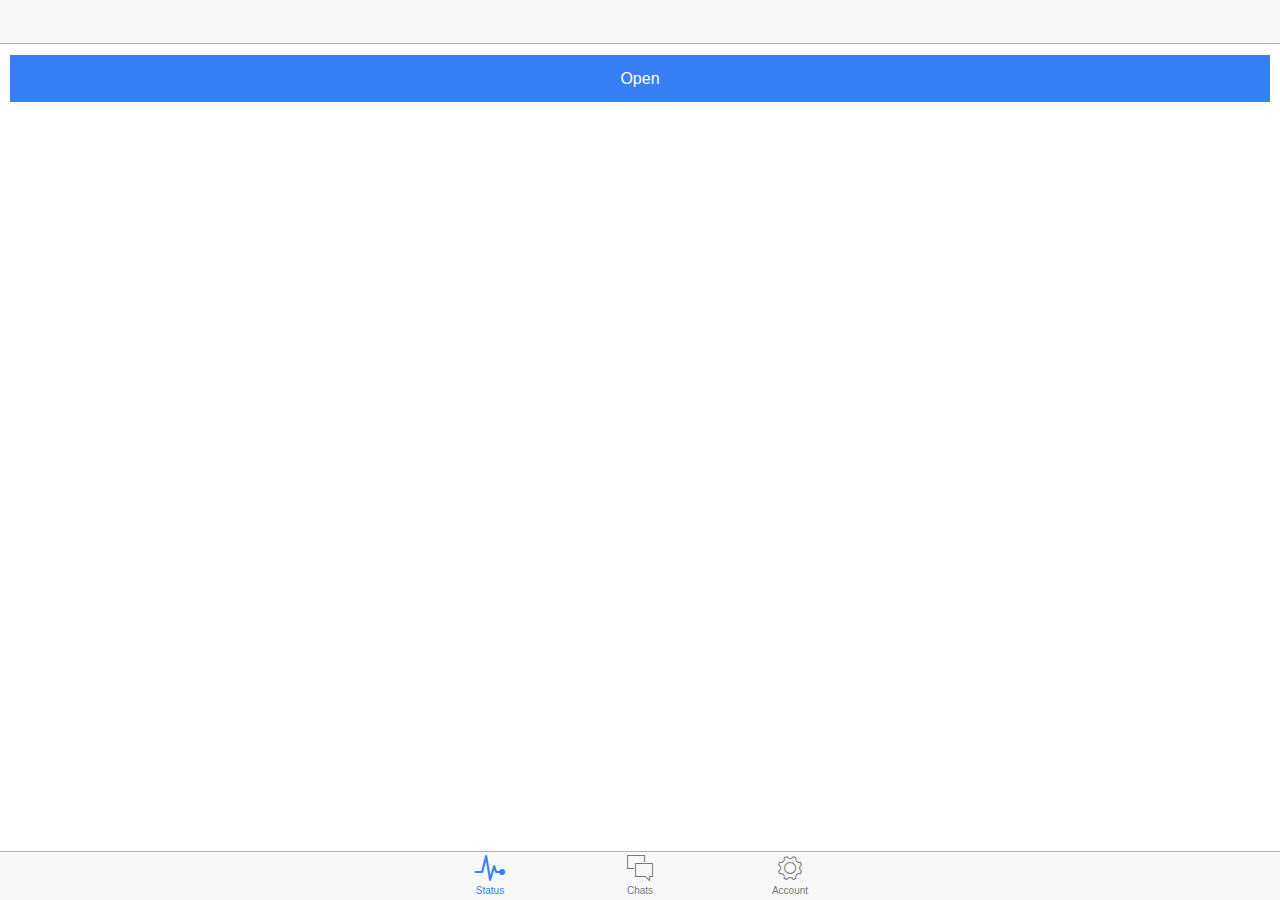
==== commit 472ff5cc: "basic touch event handlers for joystick and button" ====
--- a/www/index.html
+++ b/www/index.html
@@ -15,13 +15,31 @@
     <!-- ionic/angularjs js -->
     <script src="lib/ionic/js/ionic.bundle.js"></script>
 
+    <script src="lib/jquery/dist/jquery.min.js"></script>
+    <script src="lib/gsap/src/minified/plugins/CSSPlugin.min.js"></script>
+    <script src="lib/gsap/src/minified/easing/EasePack.min.js"></script>
+    <script src="lib/gsap/src/minified/TweenLite.min.js"></script>
     <script src="lib/hammerjs/hammer.min.js"></script>
     <script src="lib/ddp.js/src/ddp.js"></script>
     <script src="lib/q/q.js"></script>
     <script src="lib/asteroid/dist/asteroid.browser.js"></script>
 
     <!--socket io client library-->
-    <script src="http://localhost:9999/socket.io/socket.io.js"></script>
+    <!-- <script src="http://localhost:9999/socket.io/socket.io.js"> -->
+    <script>
+        // expose for other scripts
+        window.websocketHost = "http://10.0.1.130:9999/";
+
+        loadScriptSync(window.websocketHost+"socket.io/socket.io.js");
+
+        function loadScriptSync (src) {
+            var s = document.createElement('script');
+            s.src = src;
+            s.type = "text/javascript";
+            s.async = false;                                 // <-- this is important
+            document.getElementsByTagName('head')[0].appendChild(s);
+        }
+    </script>
     <script src="lib/angular-socket-io/socket.js"></script>
 
     <!-- cordova script (this will be a 404 during development) -->
@@ -29,6 +47,7 @@
     <!-- <script src="lib/asteroid/dist/asteroid.cordova.js"></script> -->
 
     <!-- your app's js -->
+    <script src="js/interaction.js"></script>
     <script src="js/app.js"></script>
     <script src="js/controllers.js"></script>
     <script src="js/services.js"></script>
--- a/www/css/style.css
+++ b/www/css/style.css
@@ -1,13 +1,84 @@
 /* Empty. Add your own CSS if you like */
-#myElement {
+/*#myElement {
   background: silver;
   height: 300px;
   text-align: center;
   font: 30px/300px Helvetica, Arial, sans-serif;
+}*/
+#wrapper {
+  position: relative;
 }
 
-.phaser-canvas {
+.hammerjs-element {
+
+}
+
+.controller-wrapper {
+  text-align: center;
+  overflow: hidden;
+}
+
+.control-wrapper {
+  width: 200px;
+	height: 200px;
+}
+
+.circle-socket {
+  width: 200px;
   height: 200px;
-  overflow: auto;
-    -webkit-overflow-scrolling: touch;
+
+  -moz-border-radius: 150px;
+  -webkit-border-radius: 150px;
+  border-radius: 150px;
+
+  position: relative;
 }
+
+#info-panel {
+  width: 100px;
+  margin: 0 auto;
+  display: inline-block;
+  text-align: center;
+}
+
+#joystick-wrapper {
+    float: left;
+}
+
+#joystick-socket {
+  background: gray;
+}
+
+#joystick-knob {
+	width: 90px;
+	height: 90px;
+	background: blue;
+	-moz-border-radius: 45px;
+	-webkit-border-radius: 45px;
+	border-radius: 45px;
+
+  position: absolute;
+  top: 100px;
+  left: 100px;
+}
+
+#button-wrapper {
+  float: right;
+}
+
+#button-socket {
+  background: gray;
+}
+
+#button-center {
+  width: 90px;
+  height: 90px;
+  background: red;
+  -moz-border-radius: 45px;
+  -webkit-border-radius: 45px;
+  border-radius: 45px;
+
+  position: absolute;
+  top: 55px;
+  left: 55px;
+}
